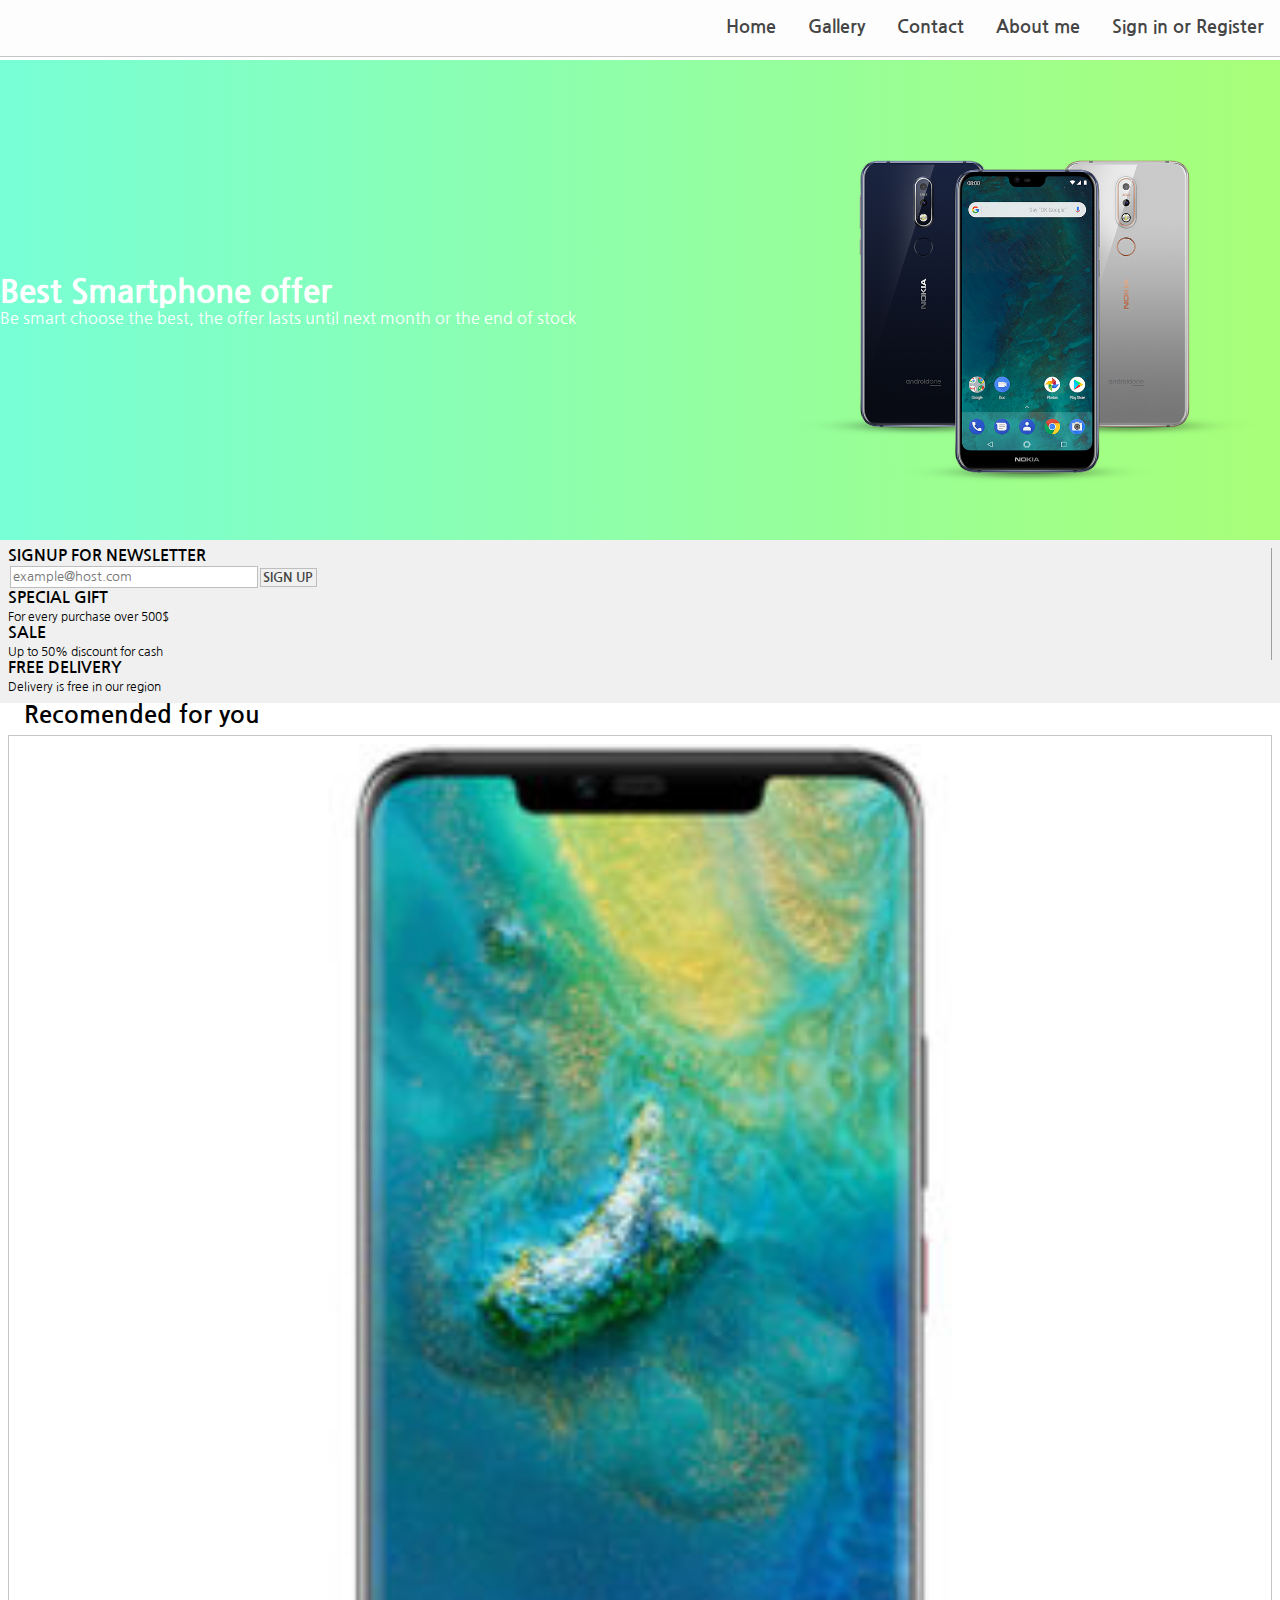
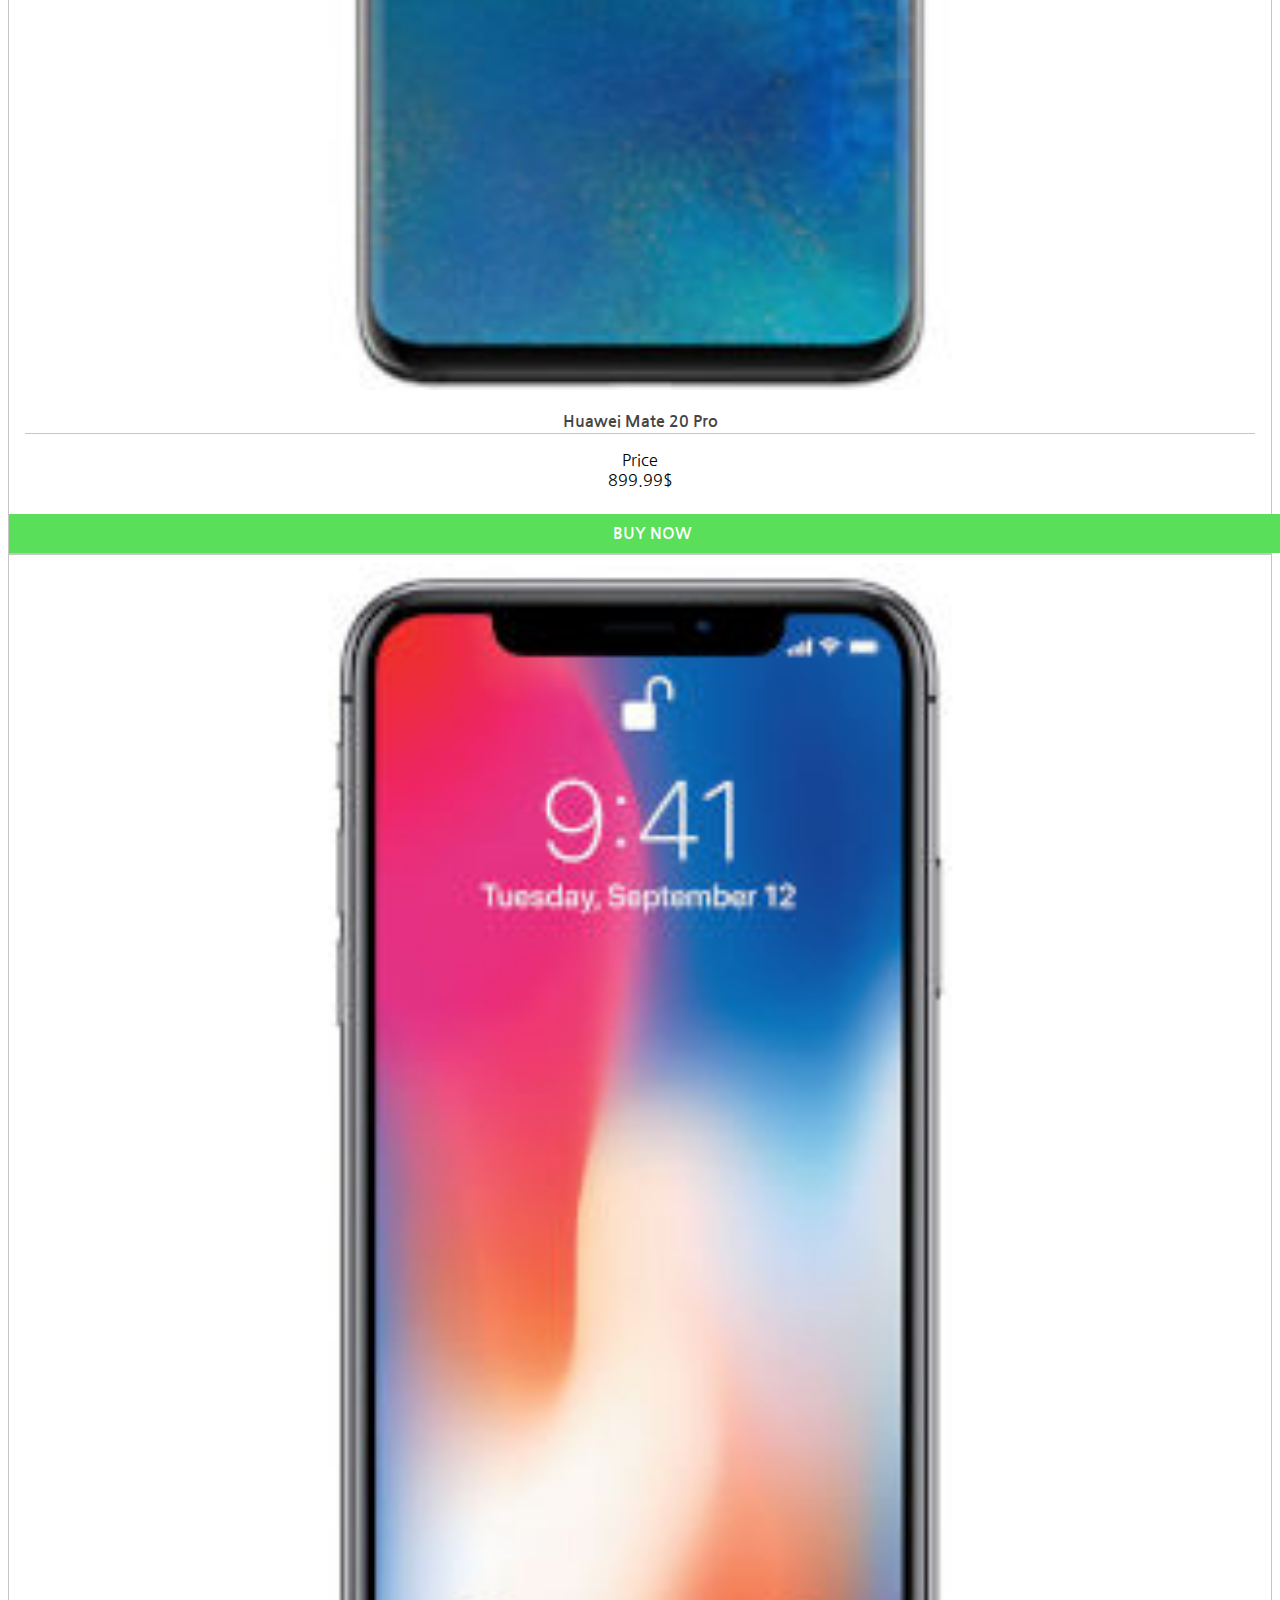
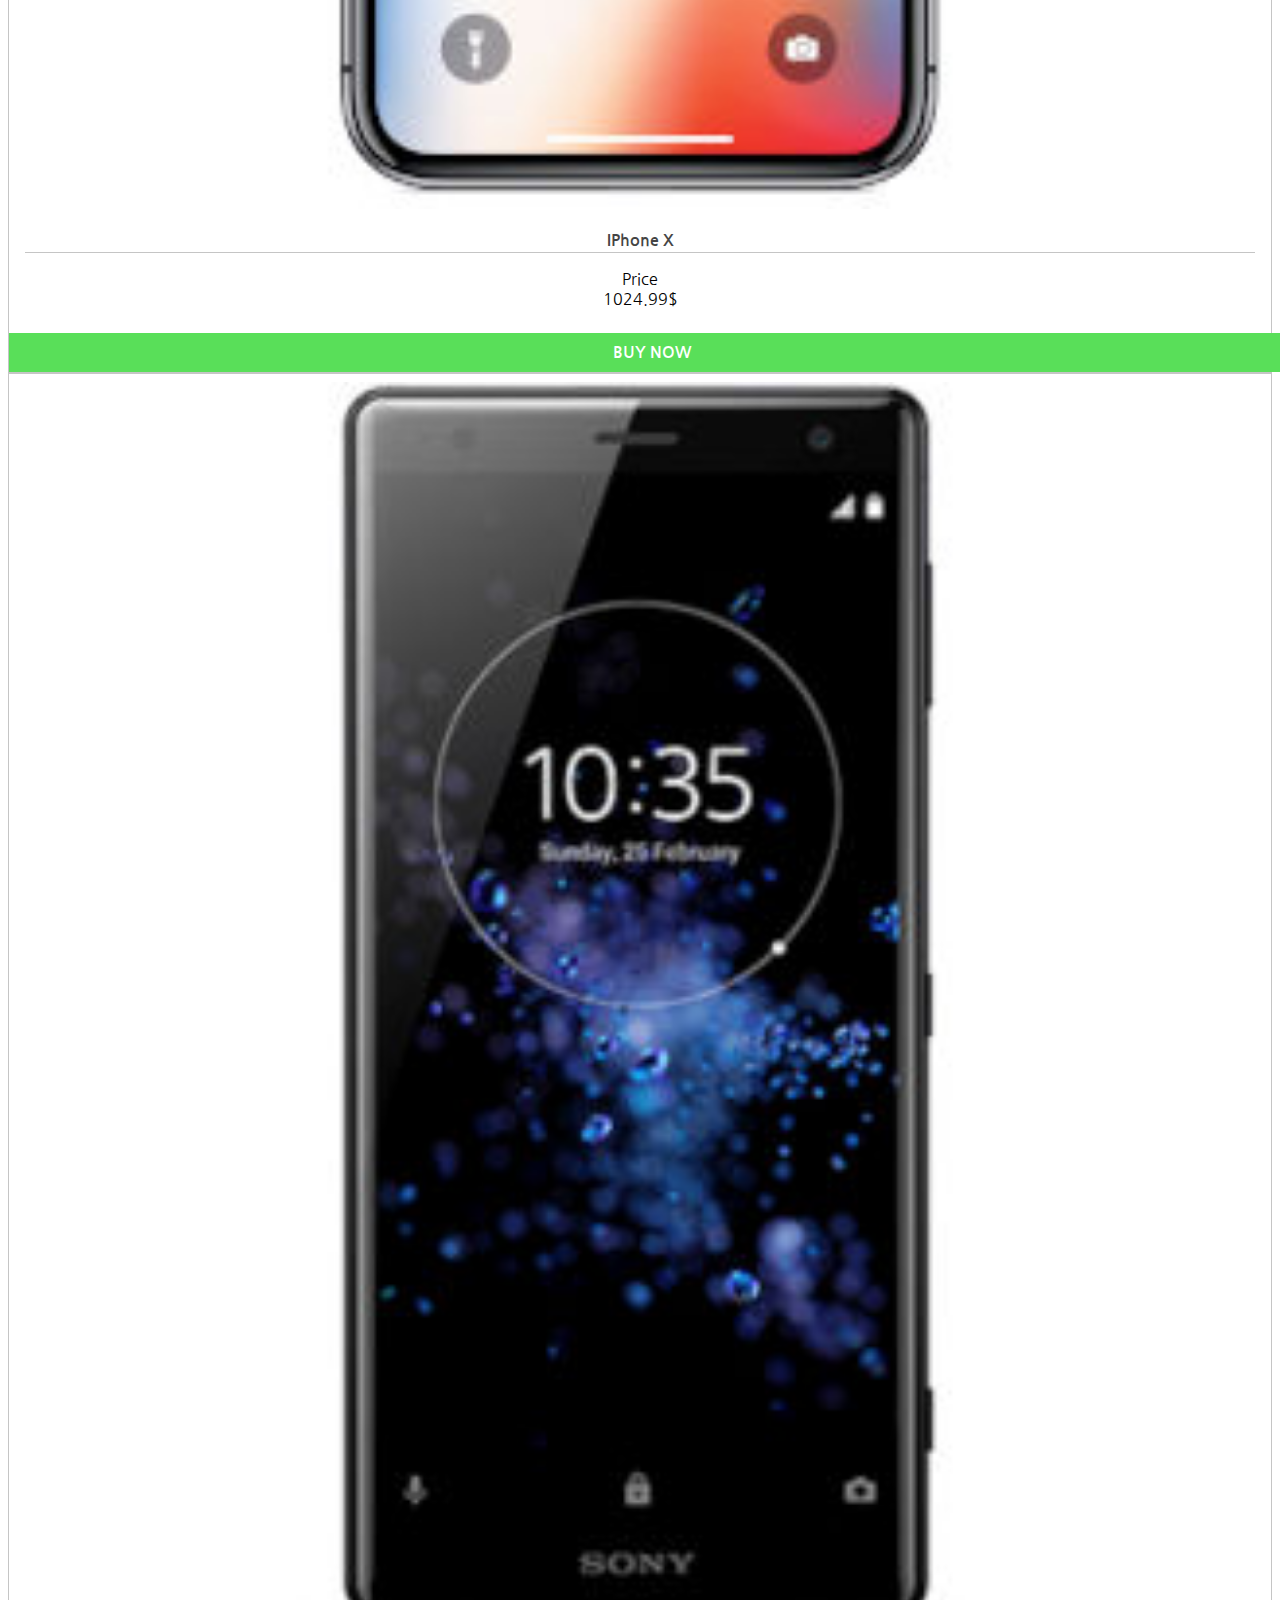
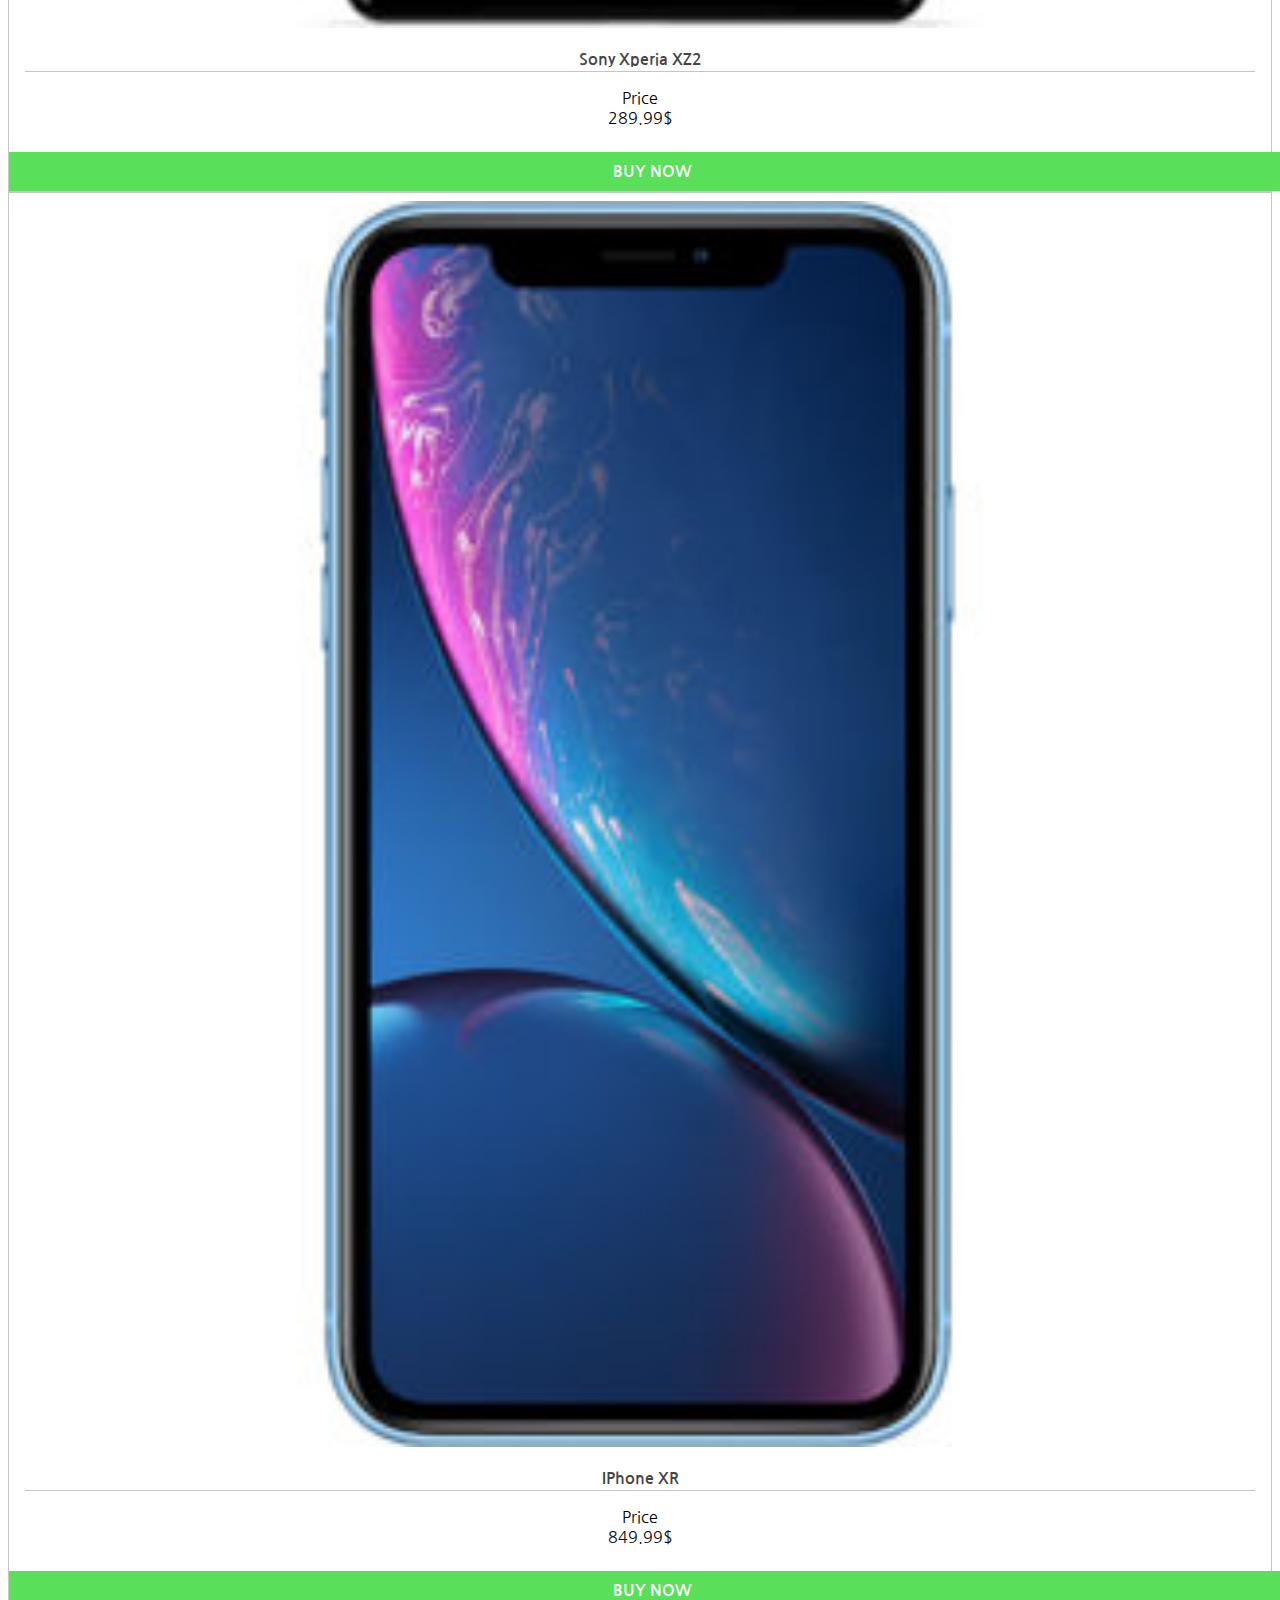
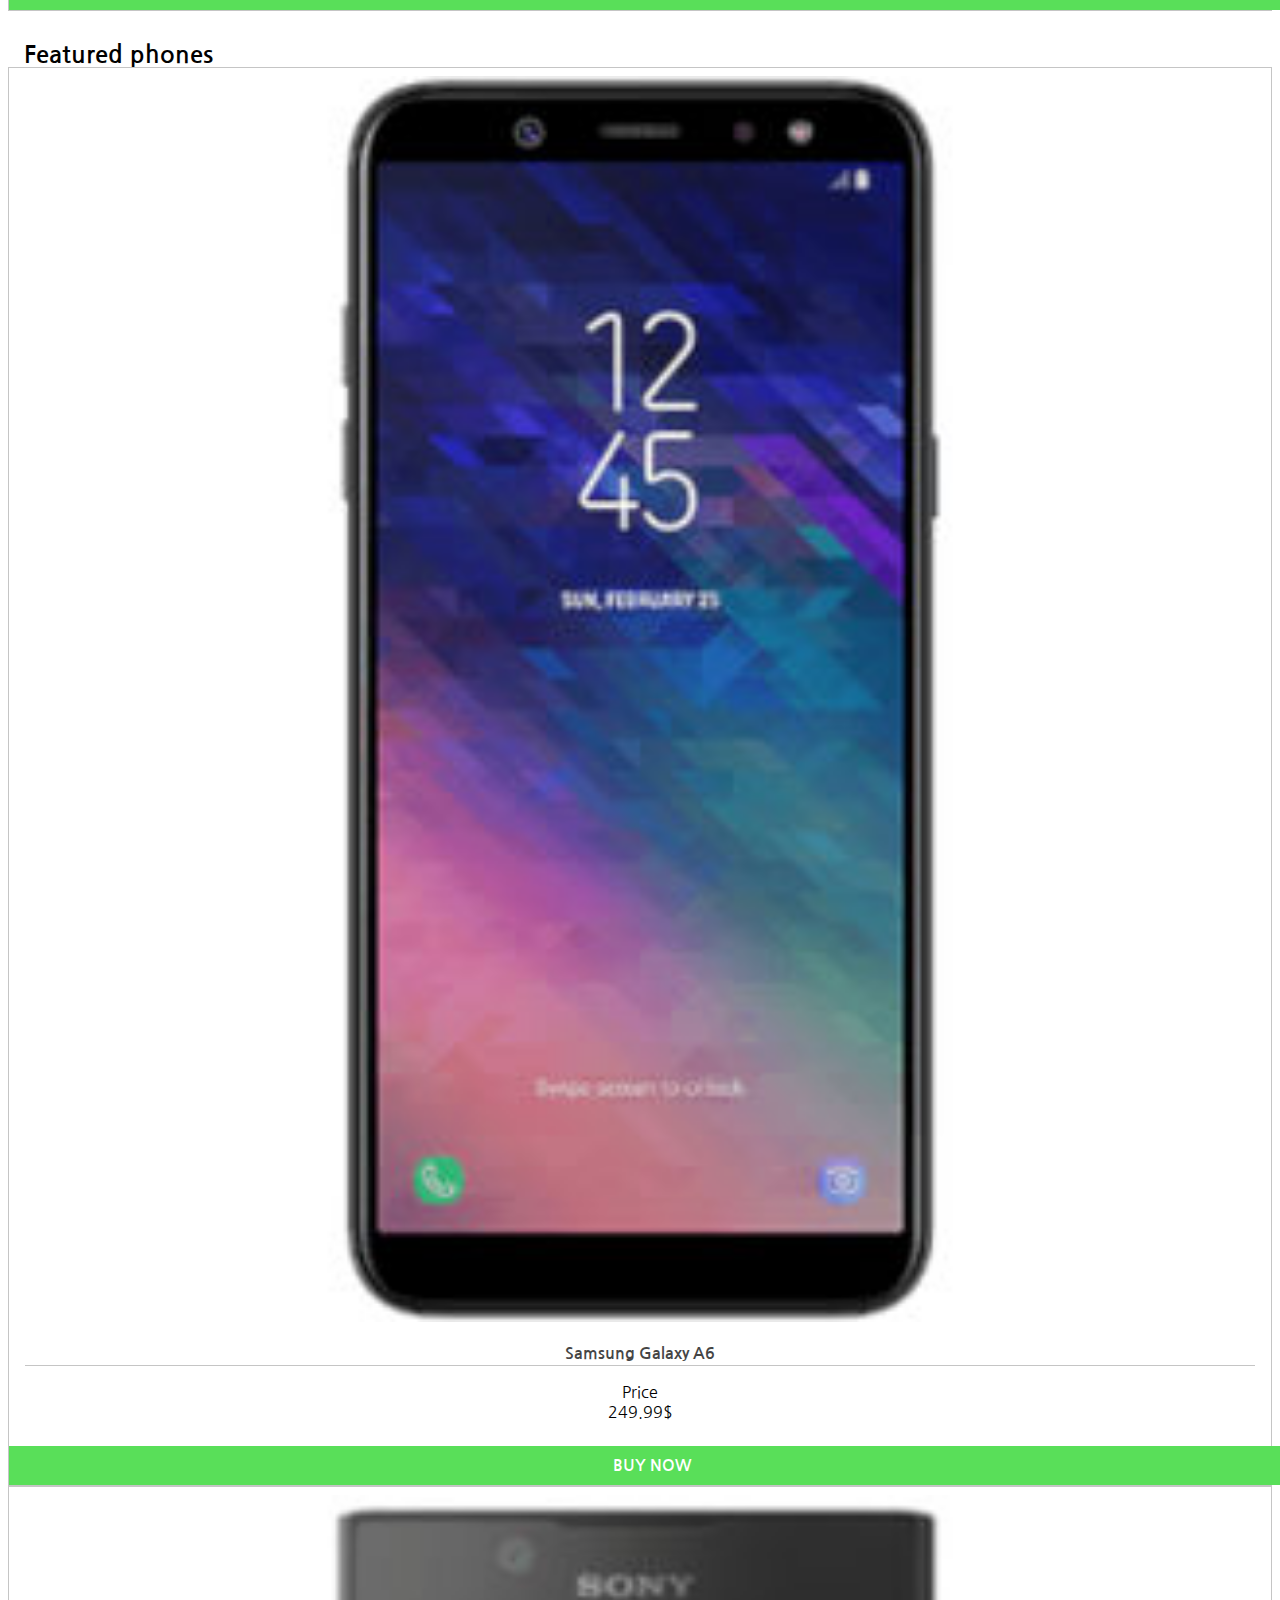
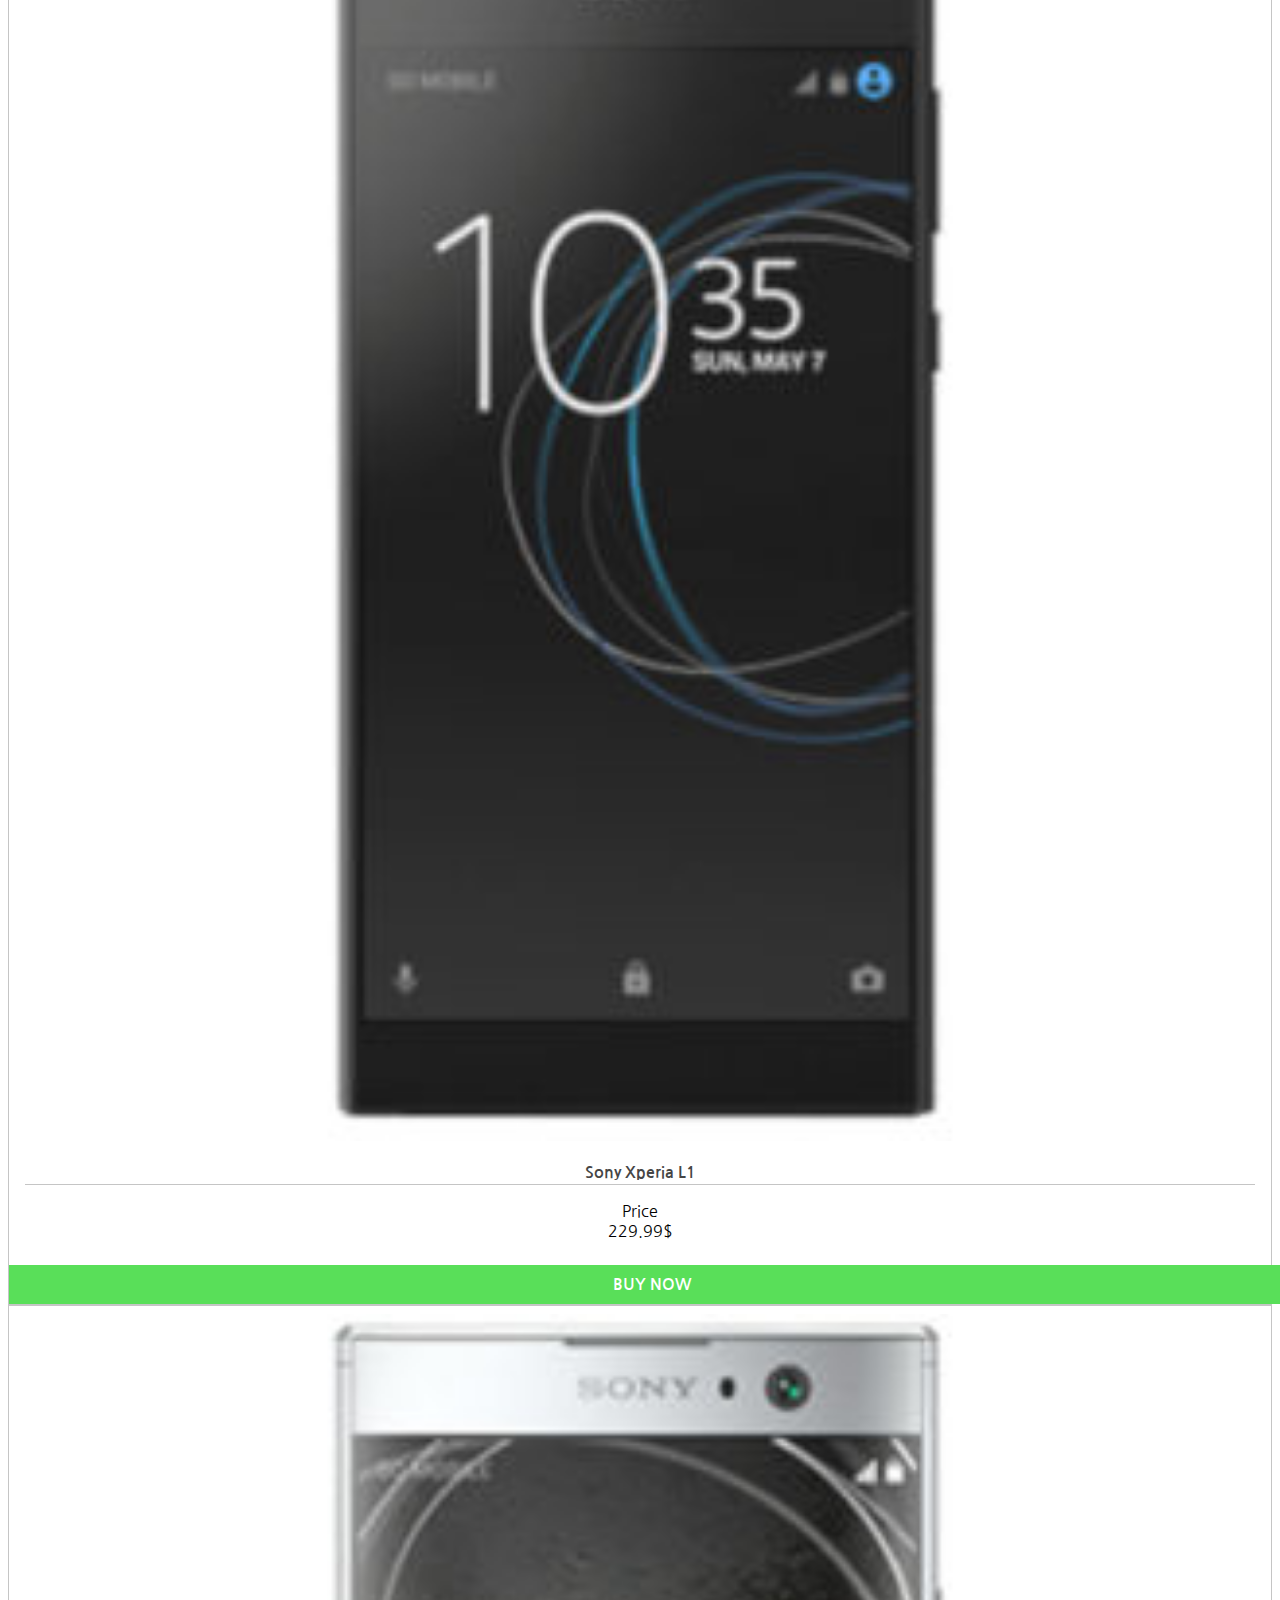
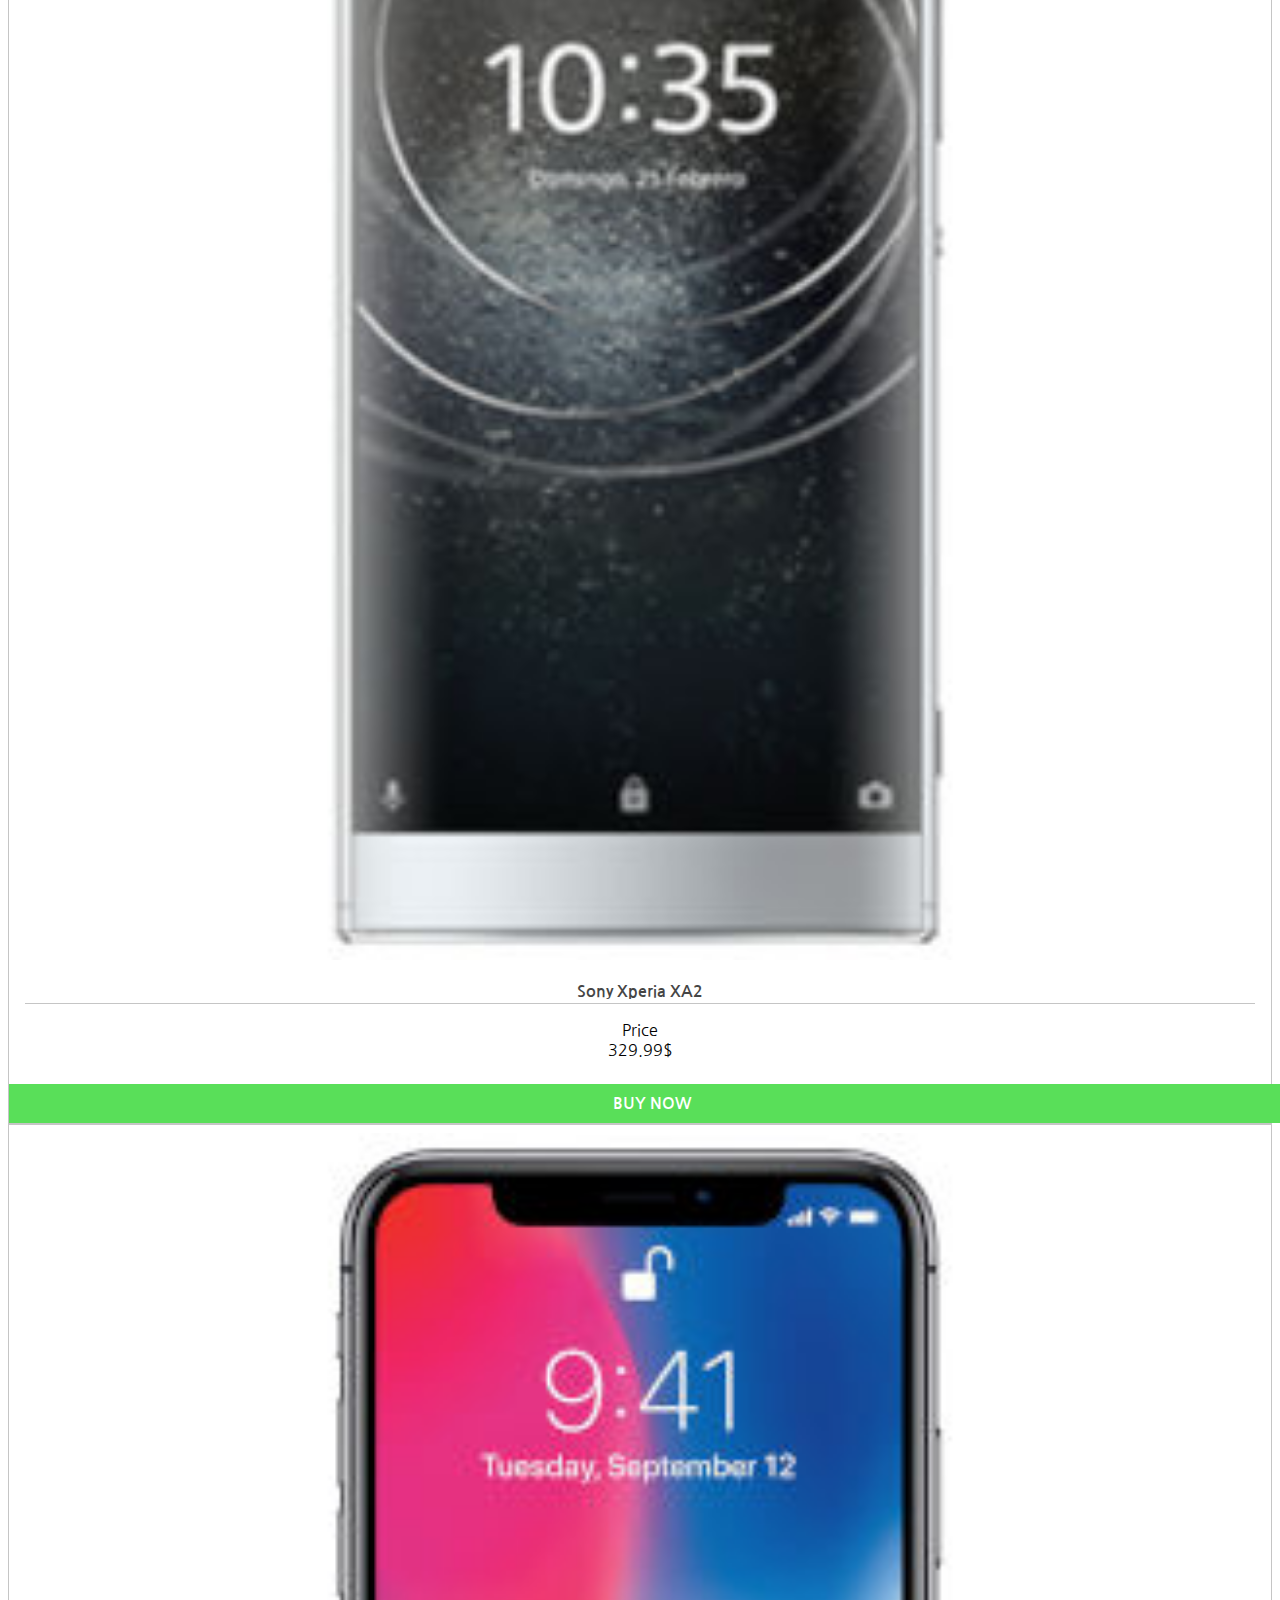
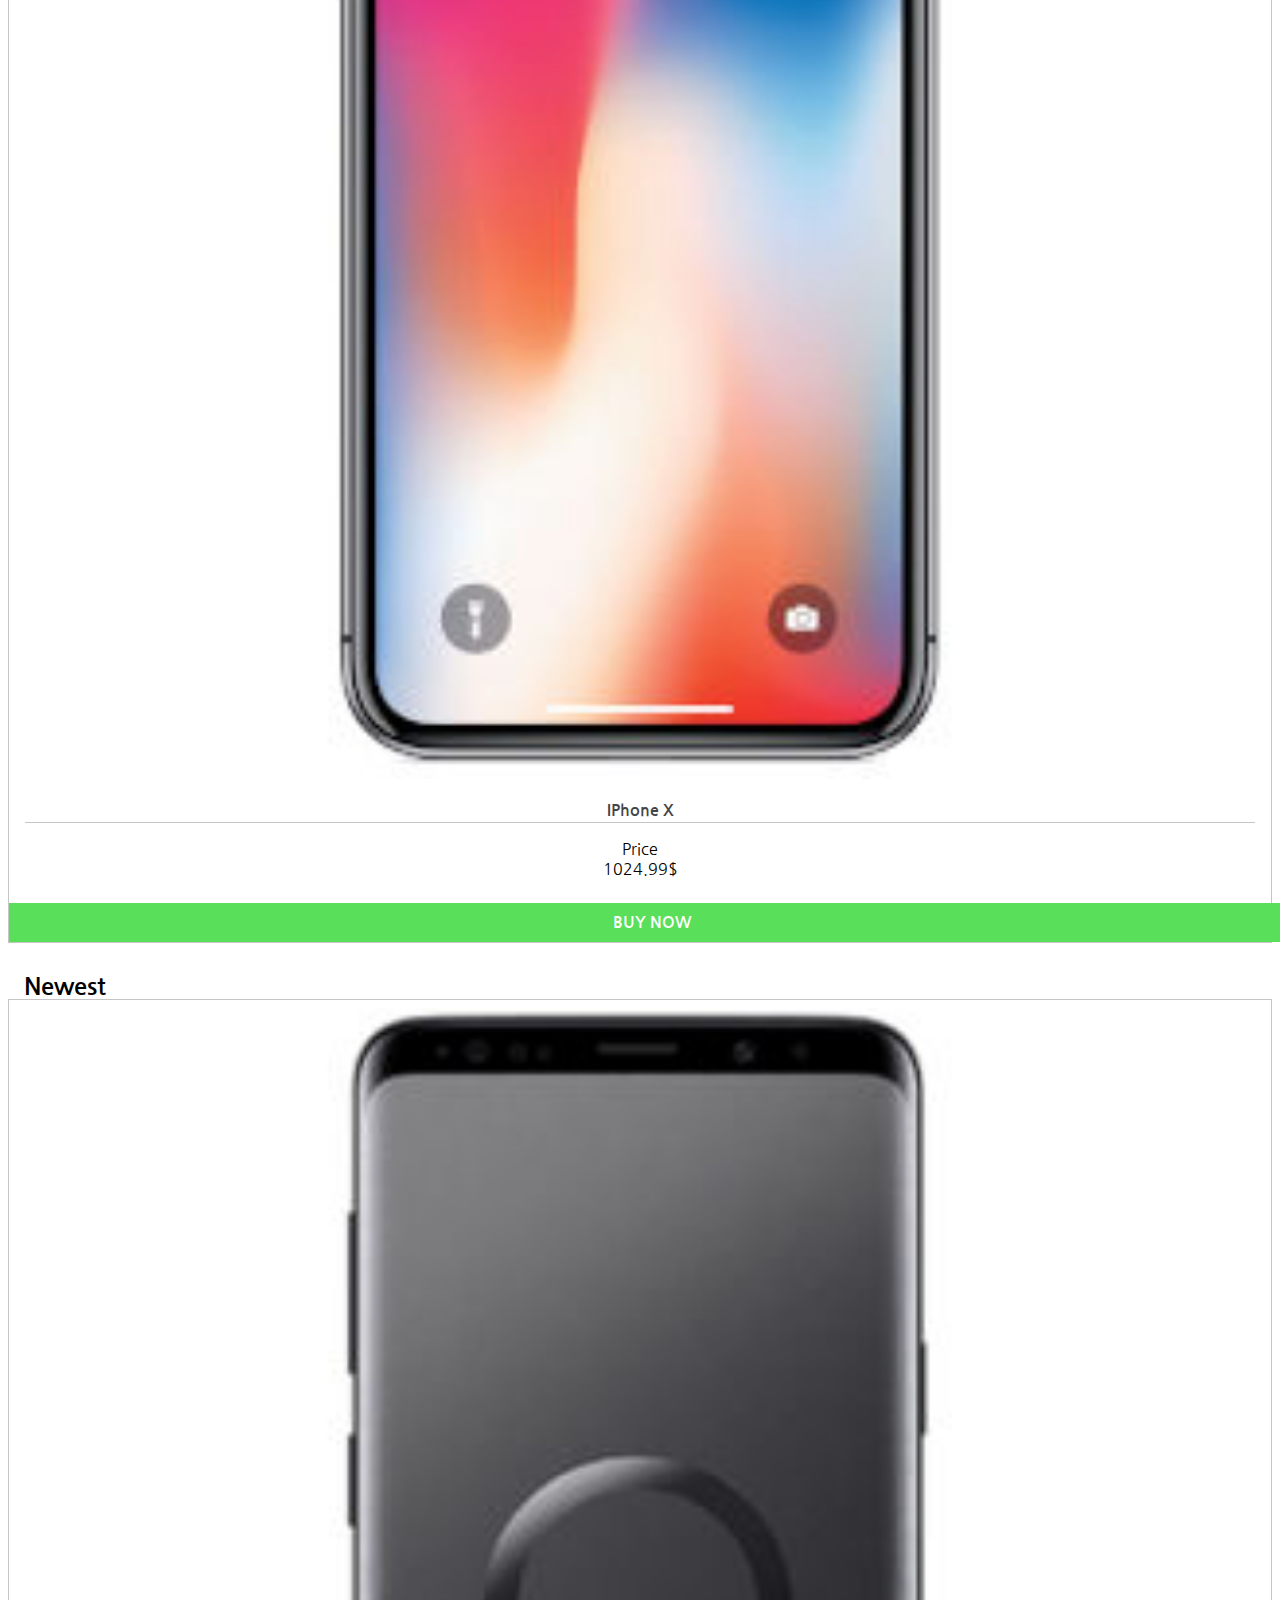
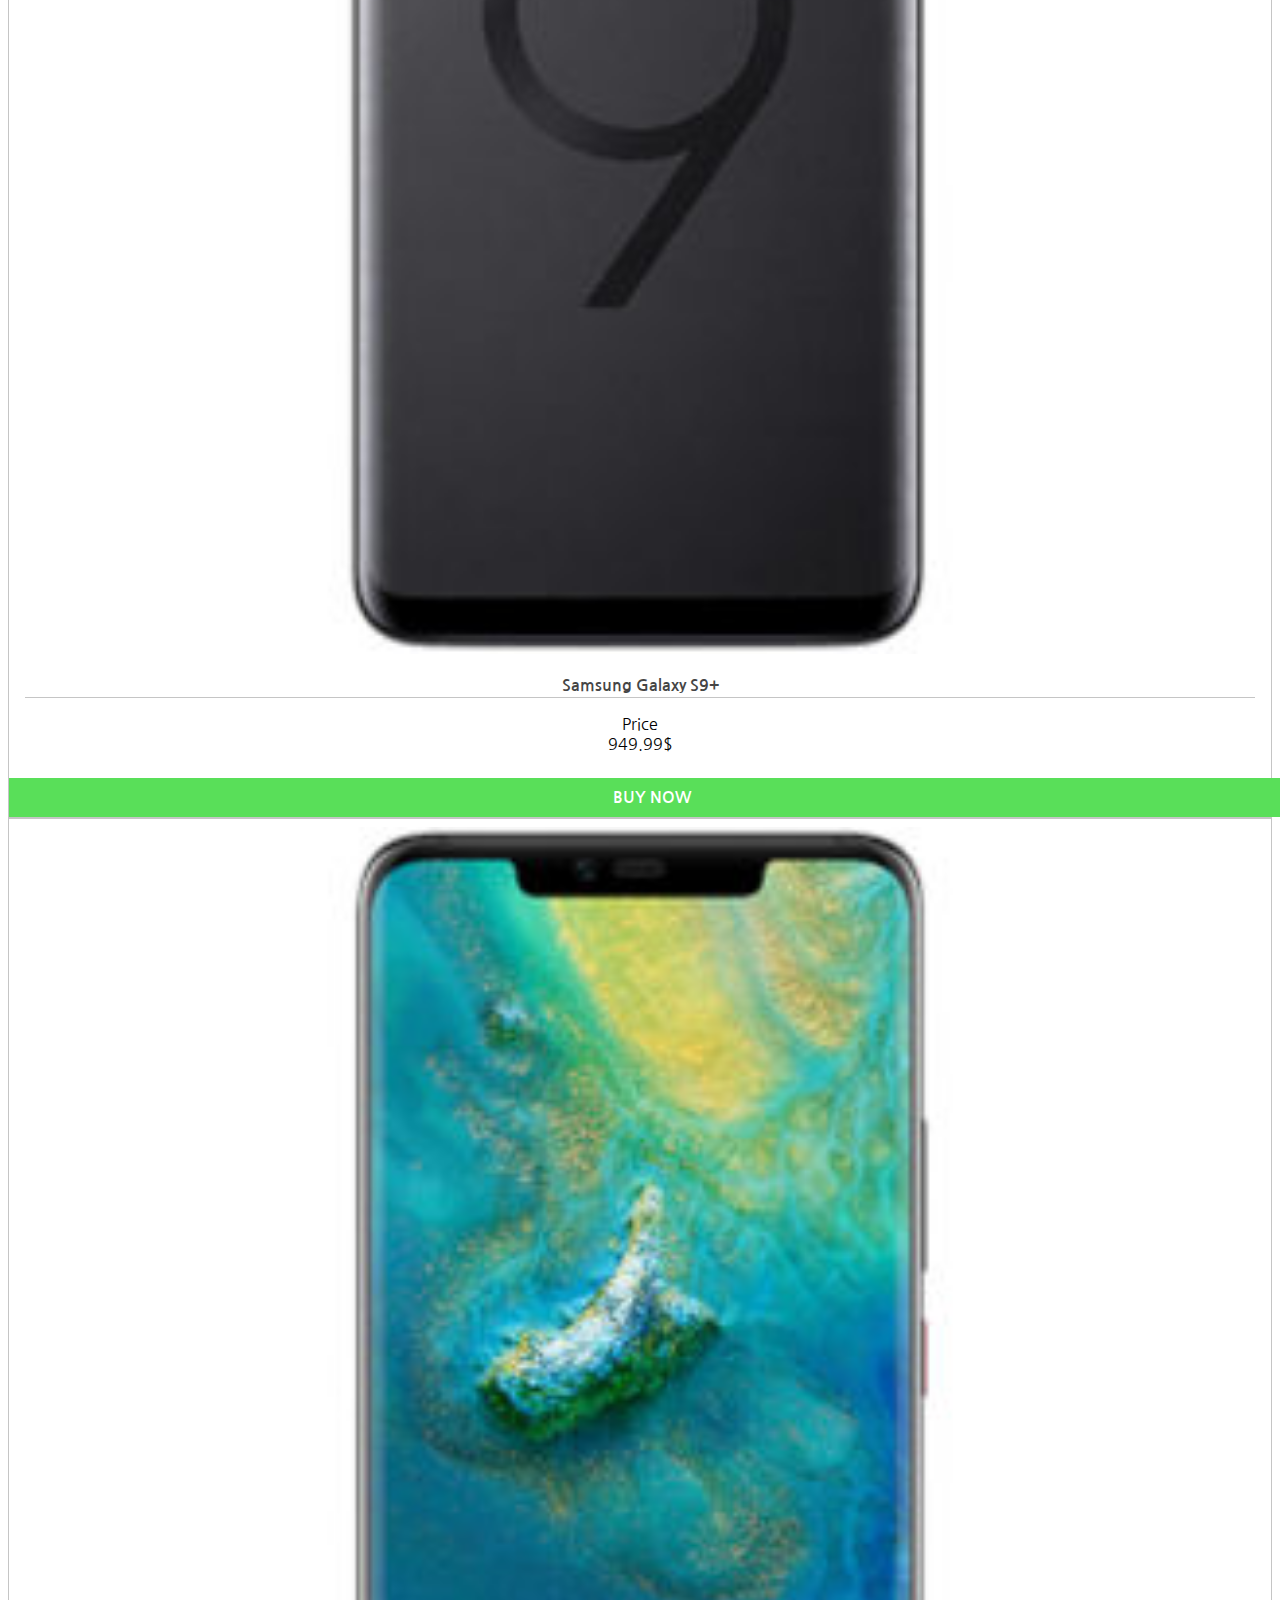
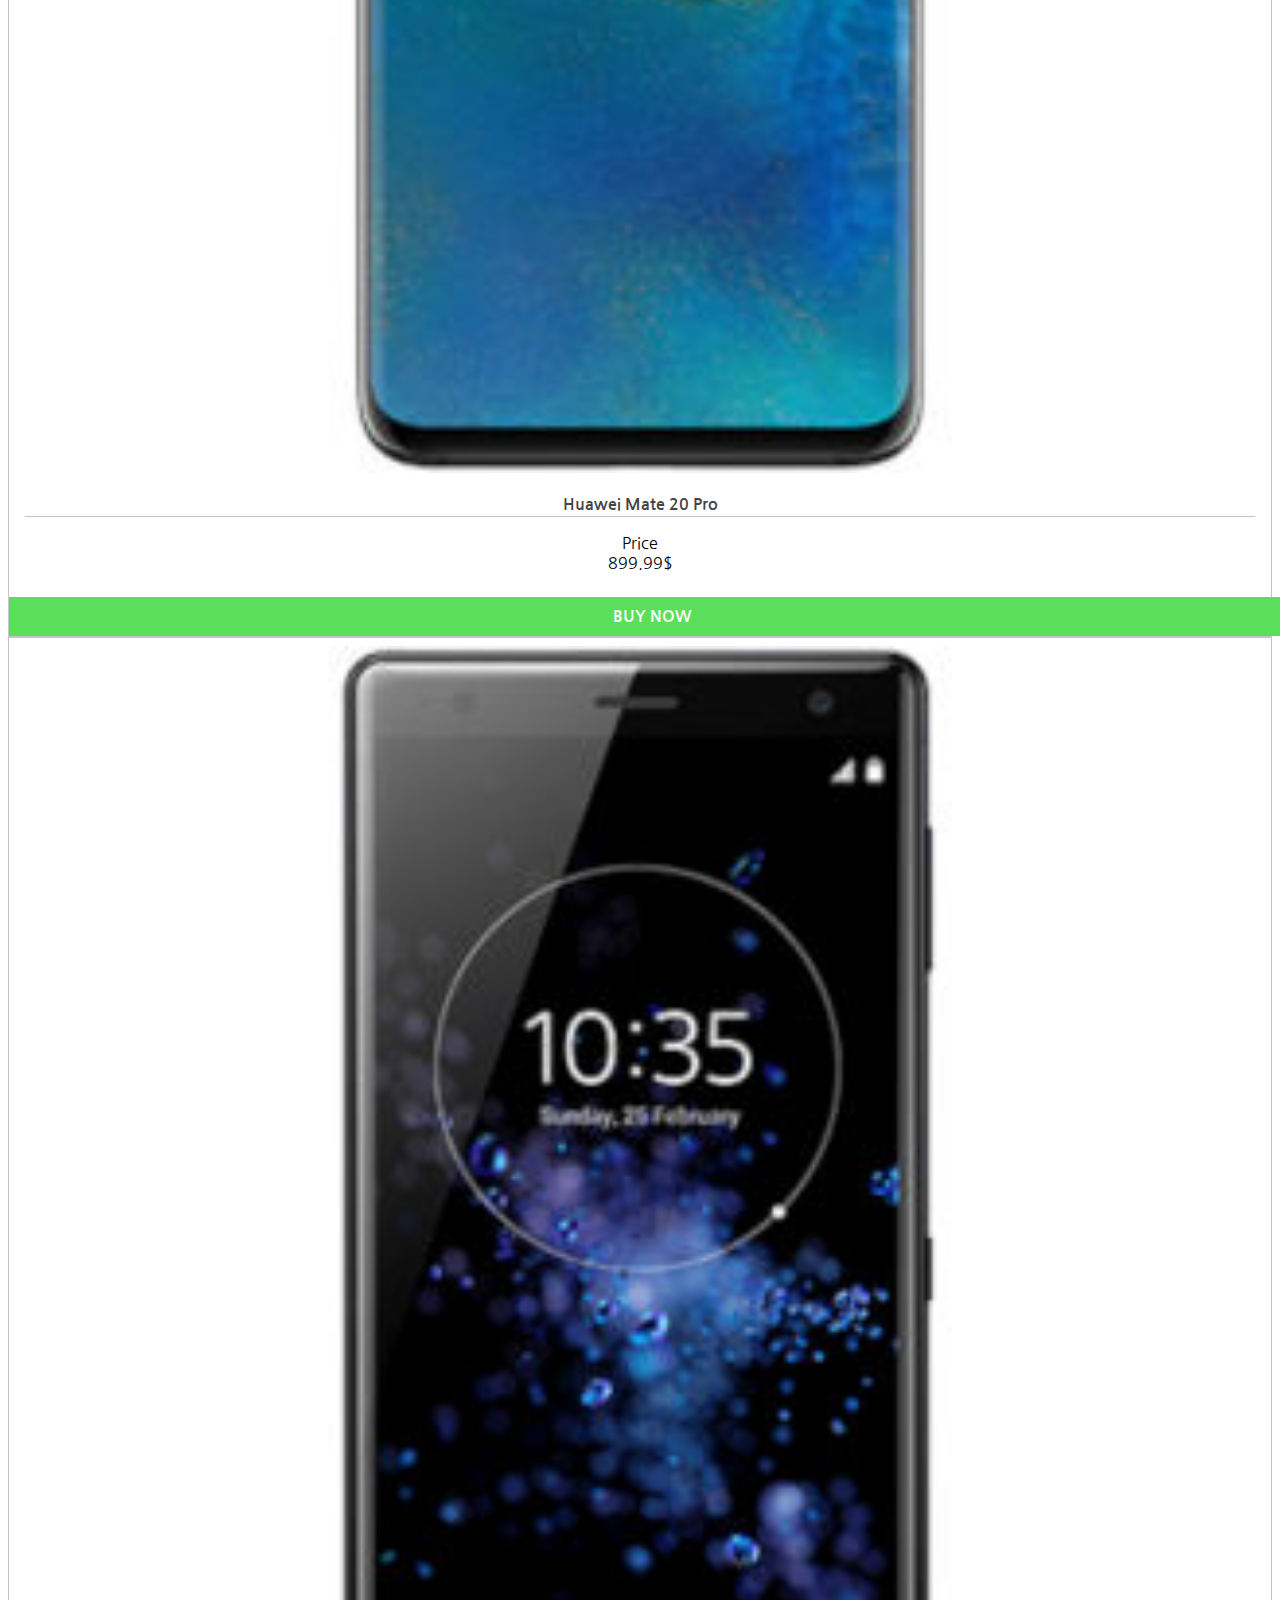
==== index.html @ 459a44a0 "Phones added." ====
<!DOCTYPE html>
<html lang="en">
    <head>
        <meta charset="UTF-8" />
        <meta name="viewport" content="width=device-width, initial-scale=1, shrink-to-fit=no" />
        <meta http-equiv="X-UA-Compatible" content="ie=edge" />

        <!-- TODO: Athor, Keywords, Description -->

        <title>Mobile Shop | You can find best deals here</title>

        <!-- TODO: shortcut icon -->

        <link rel="stylesheet" href="https://stackpath.bootstrapcdn.com/bootstrap/4.2.1/css/bootstrap.min.css" integrity="sha384-GJzZqFGwb1QTTN6wy59ffF1BuGJpLSa9DkKMp0DgiMDm4iYMj70gZWKYbI706tWS" crossorigin="anonymous">
        <link rel="stylesheet" href="https://use.fontawesome.com/releases/v5.6.3/css/all.css" integrity="sha384-UHRtZLI+pbxtHCWp1t77Bi1L4ZtiqrqD80Kn4Z8NTSRyMA2Fd33n5dQ8lWUE00s/" crossorigin="anonymous">
		<link href="https://fonts.googleapis.com/css?family=Nanum+Gothic" rel="stylesheet">
		<link rel="stylesheet" type="text/css" href="assets/css/style.css" />
    </head>
    <body>
		<header class="navigation">
			<div class="container">
				<div class="navigation-bar">
					<div class="logo">
						<a href="index.html">
							<div class="logo-container">
								<span class="fa fa-mobile-alt"></span>
							</div>
						</a>
					</div>

					<ul class="navigation-list">
						<li class="navigation-item">
							<a href="index.html" class="link">Home</a>
						</li>
						<li class="navigation-item">
							<a href="pages/gallery.html" class="link">Gallery</a>
						</li>
						<li class="navigation-item">
							<a href="pages/contact.html" class="link">Contact</a>
						</li>
						<li class="navigation-item">
							<a href="pages/aboutme.html" class="link">About me</a>
						</li>
						<li class="navigation-item">
							<a href="pages/register.html" class="link">Sign in or Register</a>
						</li>
					</ul>
				</div>
			</div>
		</header>

		<div class="banner-container">
			<div class="container">
				<div class="banner">
					<div class="banner-text">
						<h1>Best Smartphone offer</h1>
						<div>Be smart choose the best, the offer lasts until next month or the end of stock</div>
					</div>

					<div class="banner-img">
						<img src="assets/img/banner.png" alt="banner" />
					</div>
				</div>
			</div>
		</div>

		<div class="misc">
			<div class="container">
				<div class="row">
					<div class="col-3 px-2 py-1 separate-right">
						<h2>
							SIGNUP FOR NEWSLETTER
						</h2>
						<form action="newsletter.php" method="POST">
							<table>
								<tr>
									<td>
										<input class="email-input" type="email" name="newsletter-email" id="newsletter-email" placeholder="example@host.com" />
									</td>
									<td class="pl-2">
										<input class="button-base-style" type="submit" value="SIGN UP" />
									</td>
								</tr>
							</table>
						</form>
					</div>

					<div class="col-3 px-2 py-1 separate-right">
						<div class="row">
							<div class="px-2 mr-3">
								<span class="fa fa-gift misc-icon text-center"></span>
							</div>
							<div>
								<h2 class="mb-1">
									SPECIAL GIFT
								</h2>
								<span class="small-text">For every purchase over 500$</span>
							</div>
						</div>
					</div>

					<div class="col-3 px-2 py-1 separate-right">
						<div class="row">
							<div class="px-2 mr-3">
								<span class="fa fa-percent misc-icon text-center"></span>
							</div>
							<div>
								<h2 class="mb-1">
									SALE
								</h2>
								<span class="small-text">Up to 50% discount for cash</span>
							</div>
						</div>
					</div>

					<div class="col-3 px-2 py-1">
						<div class="row">
							<div class="px-2 mr-3">
								<span class="fa fa-truck misc-icon text-center"></span>
							</div>
							<div>
								<h2 class="mb-1">
									FREE DELIVERY
								</h2>
								<span class="small-text">Delivery is free in our region</span>
							</div>
						</div>
					</div>
				</div>
			</div>
		</div>

		<div id="main" class="mt-4">
			<div class="container">
				<div class="row">
					<div class="col-9">
						<h2 class="main-offer-header">
							Recomended for you
						</h2>
					</div>
				</div>
				<div class="row">
					<div class="col-9">
						<div class="main">
							<div class="offer">
								<div id="recomended-items" class="row">
									<div class="phone-item col-3">
										<div class="image-container">
											<img src="assets/img/huawei-mate-20-pro.jpg" alt="Huawie Mate 20 Pro" />
										</div>
										<div class="phone-info">
											<h3>Huawei Mate 20 Pro</h3>
											<div class="info">
												<div>Price</div>
												<div>899.99$</div>
											</div>
										</div>
										<div class="buy-button">
											BUY NOW
										</div>
									</div>

									<div class="phone-item col-3">
										<div class="image-container">
											<img src="assets/img/huawei-mate-20-pro.jpg" alt="Huawie Mate 20 Pro" />
										</div>
										<div class="phone-info">
											<h3>Huawei Mate 20 Pro</h3>
											<div class="info">
												<div>Price</div>
												<div>899.99$</div>
											</div>
										</div>
										<div class="buy-button">
											BUY NOW
										</div>
									</div>

									<div class="phone-item col-3">
										<div class="image-container">
											<img src="assets/img/huawei-mate-20-pro.jpg" alt="Huawie Mate 20 Pro" />
										</div>
										<div class="phone-info">
											<h3>Huawei Mate 20 Pro</h3>
											<div class="info">
												<div>Price</div>
												<div>899.99$</div>
											</div>
										</div>
										<div class="buy-button">
											BUY NOW
										</div>
									</div>

									<div class="phone-item col-3">
										<div class="image-container">
											<img src="assets/img/huawei-mate-20-pro.jpg" alt="Huawie Mate 20 Pro" />
										</div>
										<div class="phone-info">
											<h3>Huawei Mate 20 Pro</h3>
											<div class="info">
												<div>Price</div>
												<div>899.99$</div>
											</div>
										</div>
										<div class="buy-button">
											BUY NOW
										</div>
									</div>
								</div>
							</div>

							<div class="offer">
								<h2 class="offer-header">
									Featured phones
								</h2>
								<div id="featured-items" class="row">
									<div class="phone-item col-3">
										<div class="image-container">
											<img src="assets/img/huawei-mate-20-pro.jpg" alt="Huawie Mate 20 Pro" />
										</div>
										<div class="phone-info">
											<h3>Huawei Mate 20 Pro</h3>
											<div class="info">
												<div>Price</div>
												<div>899.99$</div>
											</div>
										</div>
										<div class="buy-button">
											BUY NOW
										</div>
									</div>

									<div class="phone-item col-3">
										<div class="image-container">
											<img src="assets/img/huawei-mate-20-pro.jpg" alt="Huawie Mate 20 Pro" />
										</div>
										<div class="phone-info">
											<h3>Huawei Mate 20 Pro</h3>
											<div class="info">
												<div>Price</div>
												<div>899.99$</div>
											</div>
										</div>
										<div class="buy-button">
											BUY NOW
										</div>
									</div>

									<div class="phone-item col-3">
										<div class="image-container">
											<img src="assets/img/huawei-mate-20-pro.jpg" alt="Huawie Mate 20 Pro" />
										</div>
										<div class="phone-info">
											<h3>Huawei Mate 20 Pro</h3>
											<div class="info">
												<div>Price</div>
												<div>899.99$</div>
											</div>
										</div>
										<div class="buy-button">
											BUY NOW
										</div>
									</div>

									<div class="phone-item col-3">
										<div class="image-container">
											<img src="assets/img/huawei-mate-20-pro.jpg" alt="Huawie Mate 20 Pro" />
										</div>
										<div class="phone-info">
											<h3>Huawei Mate 20 Pro</h3>
											<div class="info">
												<div>Price</div>
												<div>899.99$</div>
											</div>
										</div>
										<div class="buy-button">
											BUY NOW
										</div>
									</div>
								</div>
							</div>

							<div class="offer">
								<h2 class="offer-header">
									Newest
								</h2>
								<div id="newest-items" class="row">
									<div class="phone-item col-3">
										<div class="image-container">
											<img src="assets/img/huawei-mate-20-pro.jpg" alt="Huawie Mate 20 Pro" />
										</div>
										<div class="phone-info">
											<h3>Huawei Mate 20 Pro</h3>
											<div class="info">
												<div>Price</div>
												<div>899.99$</div>
											</div>
										</div>
										<div class="buy-button">
											BUY NOW
										</div>
									</div>

									<div class="phone-item col-3">
										<div class="image-container">
											<img src="assets/img/huawei-mate-20-pro.jpg" alt="Huawie Mate 20 Pro" />
										</div>
										<div class="phone-info">
											<h3>Huawei Mate 20 Pro</h3>
											<div class="info">
												<div>Price</div>
												<div>899.99$</div>
											</div>
										</div>
										<div class="buy-button">
											BUY NOW
										</div>
									</div>

									<div class="phone-item col-3">
										<div class="image-container">
											<img src="assets/img/huawei-mate-20-pro.jpg" alt="Huawie Mate 20 Pro" />
										</div>
										<div class="phone-info">
											<h3>Huawei Mate 20 Pro</h3>
											<div class="info">
												<div>Price</div>
												<div>899.99$</div>
											</div>
										</div>
										<div class="buy-button">
											BUY NOW
										</div>
									</div>

									<div class="phone-item col-3">
										<div class="image-container">
											<img src="assets/img/huawei-mate-20-pro.jpg" alt="Huawie Mate 20 Pro" />
										</div>
										<div class="phone-info">
											<h3>Huawei Mate 20 Pro</h3>
											<div class="info">
												<div>Price</div>
												<div>899.99$</div>
											</div>
										</div>
										<div class="buy-button">
											BUY NOW
										</div>
									</div>
								</div>
							</div>
						</div>
					</div>
					<div class="col-3">
						<div class="side-column">
							<div class="best-deal mb-2">
								<header class="best-deal-header">
									<h3>Best deal</h3>
								</header>
								<div id="best-deal-countdown">
									<span class="text"></span>
								</div>
								<div class="image-container">
									<img src="assets/img/sony-xperia-xz-2.jpg" alt="Sony Xperia XZ2" />
								</div>

								<div class="best-deal-name">
									<h3>Sony Xperia XZ2</h3>
								</div>

								<div class="best-deal-price">
									<div class="old">579.99$</div>
									<div class="new">289.99$</div>
								</div>
							</div>
						</div>
						
					</div>
				</div>
			</div>
		</div>

		<div class="full-test"></div>

        <!-- Scripts -->
        <!-- JQuery -->
        <script src="https://ajax.googleapis.com/ajax/libs/jquery/3.3.1/jquery.min.js"></script>

		<!-- index.js -->
		<script type="text/javascript" src="assets/js/plugins/jquery.countdown.min.js"></script>
		<script type="text/javascript" src="assets/js/index.js"></script>

        <!-- Poppper -->
        <script src="https://cdnjs.cloudflare.com/ajax/libs/popper.js/1.14.6/umd/popper.min.js" integrity="sha384-wHAiFfRlMFy6i5SRaxvfOCifBUQy1xHdJ/yoi7FRNXMRBu5WHdZYu1hA6ZOblgut" crossorigin="anonymous"></script>
        <!-- Bootstrap -->
        <script src="https://stackpath.bootstrapcdn.com/bootstrap/4.2.1/js/bootstrap.min.js" integrity="sha384-B0UglyR+jN6CkvvICOB2joaf5I4l3gm9GU6Hc1og6Ls7i6U/mkkaduKaBhlAXv9k" crossorigin="anonymous"></script>
    </body>
</html>
---- assets/css/style.css ----
*
{
	margin: 0px;
    padding: 0px;
}

body
{
	-webkit-font-smoothing: antialiased;
    -moz-osx-font-smoothing: grayscale;
    font-family: 'Nanum Gothic', sans-serif;
}

ul
{
	list-style-type: none;
}

a
{
    font-family: 'Nanum Gothic', sans-serif;
    text-decoration: none;
    -webkit-font-smoothing: antialiased;
	-moz-osx-font-smoothing: grayscale;
}

input
{
    -webkit-font-smoothing: antialiased;
    -moz-osx-font-smoothing: grayscale;
    font-family: 'Nanum Gothic', sans-serif;
} 

.row
{
    margin: 0px;
}

.col, .col-1, .col-10, .col-11, .col-12, .col-2, .col-3, .col-4, .col-5, .col-6, .col-7, .col-8, .col-9, .col-auto, .col-lg, .col-lg-1, .col-lg-10, .col-lg-11, .col-lg-12, .col-lg-2, .col-lg-3, .col-lg-4, .col-lg-5, .col-lg-6, .col-lg-7, .col-lg-8, .col-lg-9, .col-lg-auto, .col-md, .col-md-1, .col-md-10, .col-md-11, .col-md-12, .col-md-2, .col-md-3, .col-md-4, .col-md-5, .col-md-6, .col-md-7, .col-md-8, .col-md-9, .col-md-auto, .col-sm, .col-sm-1, .col-sm-10, .col-sm-11, .col-sm-12, .col-sm-2, .col-sm-3, .col-sm-4, .col-sm-5, .col-sm-6, .col-sm-7, .col-sm-8, .col-sm-9, .col-sm-auto, .col-xl, .col-xl-1, .col-xl-10, .col-xl-11, .col-xl-12, .col-xl-2, .col-xl-3, .col-xl-4, .col-xl-5, .col-xl-6, .col-xl-7, .col-xl-8, .col-xl-9, .col-xl-auto
{
    padding: 0px;
}

.flex-row
{
    display: flex;
    direction: row;
}

.small-text
{
    font-size: 0.75rem;
}

.email-input
{
    border: 1px solid #bebebe;
}

.button-base-style
{
    border: 1px solid #bebebe;
    background-color: #f0f0f0;
    transition: background-color 0.1s;
    font-weight: bold;
    color: #454545;
}

.button-base-style:hover
{
    background-color: #93d4ff;
    cursor: pointer;
}

.navigation
{
    position: fixed;
    z-index: 900;
    top: 0px;
    width: 100%;
    background: #fdfdfd;
    border-bottom: 1px solid #c5c5c5;
}

.full-test
{
    height: 1500px;
}

.navigation-bar
{
    display: flex;
    flex-direction: row;
    justify-content: left;
    align-content: center;
    align-items: center
}

.logo
{
    height: 56px;
    width: 56px;
    display: block;
    text-align: center;
}

.logo .logo-container
{
    border-radius: 8px;
    background: #b4ff8c;
    background: -webkit-linear-gradient(135deg, #78ffd6, #b4ff8c);
    background: linear-gradient(135deg, #78ffd6, #b4ff8c);
    height: 52;
    width: 52;
    margin: 2px auto;
    transition: all 0.3s cubic-bezier(.25,.8,.25,1);
}

.logo .logo-container:hover
{
    box-shadow: 0 1px 3px rgba(0,0,0,0.12), 0 1px 2px rgba(0,0,0,0.24);
    cursor: pointer;
}

.logo span
{
    font-size: 36px;
    line-height: 52px;
    color: #fff;
    display: inline;
}

.navigation-list
{
    display: flex;
    flex-direction: row;
    margin-left: auto;
    margin-top: 0px;
    margin-bottom: 0px;
    margin-right: 0px;
    justify-content: right;
    align-content: center;
    align-items: center
}

.navigation-item
{
    display: block;
    padding: 1em;
}

.navigation-item a
{
    font-weight: bold;
    color: #454545;
    -webkit-transition: color 0.3s;
    transition: color 0.3s;
    font-size: 1.125rem;
}

.navigation-item a::after
{
    content: '';
    display: block;
    width: 0;
    height: 2px;
    background: #a8ff78;
    background: -webkit-linear-gradient(to right, #78ffd6, #a8ff78);
    background: linear-gradient(to right, #78ffd6, #a8ff78);
    transition: width 0.3s;
}

.navigation-item a:hover
{
    text-decoration: none;
    color: #59df59;
}

.navigation-item a:hover::after
{
    width: 100%;
}

.banner-container
{
    margin-top: 60px;
    width: 100%;
    height: 480px;
    background: #a8ff78;
    background: -webkit-linear-gradient(to right, #78ffd6, #a8ff78);
    background: linear-gradient(to right, #78ffd6, #a8ff78);
}

.banner
{
    display: flex;
    flex-direction: row;
}

.banner-text
{
    color: #fff;
    display: flex;
    flex-direction: column;
    justify-content: center;
}

.banner-text h1
{
    word-wrap: break-word;
    font-weight: bold;
    text-shadow: 0 0 1px #fff;
}

.banner-text span
{
    word-wrap: break-word;
}

.banner-img
{
    margin-left: auto;
}

.banner-img img
{
    margin-left: auto;
    height: 480px;
}

.misc
{
    padding: 8px;
    background-color: #f0f0f0;
}

.separate-right
{
    border-right: 1px solid #9e9e9e;
}

.misc input
{
    box-sizing: border-box;
    font-size: 0.8rem;
    padding: 0.15rem;
} 

.misc h2
{
    font-size: 1rem;
    font-weight: bold;
}

.misc-icon
{
    color: #9e9e9e;
    font-size: 2rem;
    line-height: 55px;
}

.offer
{
    padding-bottom: 32px;
}

.offer-header
{
    padding-left: 16px;
}

.main-offer-header
{
    padding-left: 24px;
}

.best-deal
{
    border: 1px solid #c5c5c5;
}

.best-deal-header
{
    text-align: center;
    width: 100%;
    background-color: #3e427a;
    padding: 6px;
    color: white;
    font-weight: bold;
}

.best-deal-header h3
{
    margin-bottom: 0px;
}

#best-deal-countdown
{
    text-align: center;
    padding: 6px;
    background-color: #f0f0f0;
}

.best-deal-name
{
    text-align: center;
    padding: 8px;
}

.best-deal-name h3
{
    font-size: 1rem;
    font-weight: bold;
    color: #454545;
}

.best-deal-price
{
    padding: 8px;
    text-align: center;
}

.best-deal-price .old
{
    margin-bottom: 4px;
    text-decoration: line-through;
}

.best-deal-price .new
{
    font-size: 1.1rem;
    font-weight: bold;
    margin-bottom: 4px;
}

.best-deal .image-container
{
    margin-top: 8px;
    margin-bottom: 8px;
}

.main
{
    padding: 8px;
}

.side-column
{
    padding: 8px;
}

.phone-item
{
    border: 1px solid #c5c5c5;
    padding: 0px;
}

.image-container
{
    padding: 0.5rem;
}

.image-container img
{
    width: 100%;
}

.phone-item .phone-info
{
    margin-top: 4px;
    padding: 8px 16px;
    text-align: center;
}

.phone-item .phone-info h3
{
    font-size: 1rem;
    font-weight: bold;
    color: #454545;
}

.phone-item .phone-info .info
{
    border-top: 1px solid #c5c5c5;
    margin-top: 4px;
    padding: 16px 8px 16px 8px;
}

.phone-item .buy-button
{
    background: #59df59;
    padding: 12px;
    text-align: center;
    width: 100%;
    color: white;
    font-weight: bold;
}

.phone-item .buy-button:hover
{
    background: #56f356;
    cursor: pointer;
}
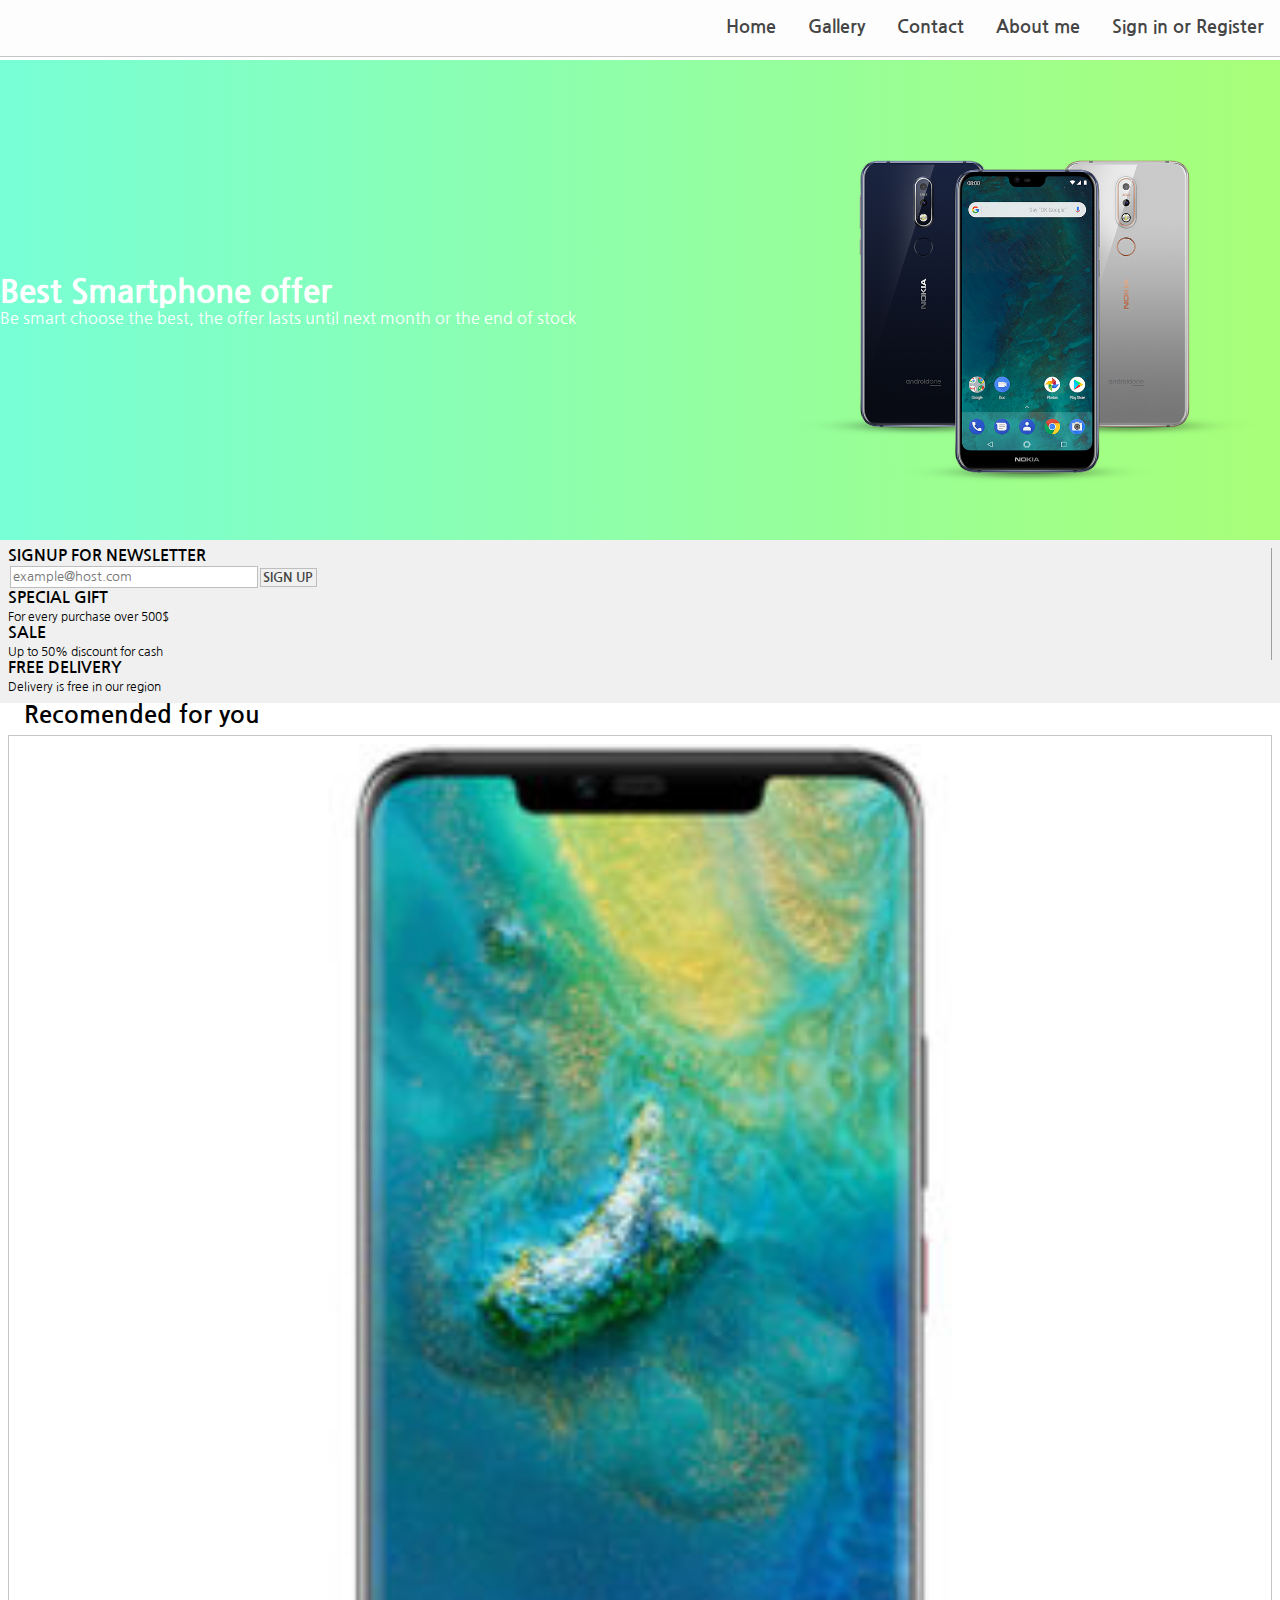
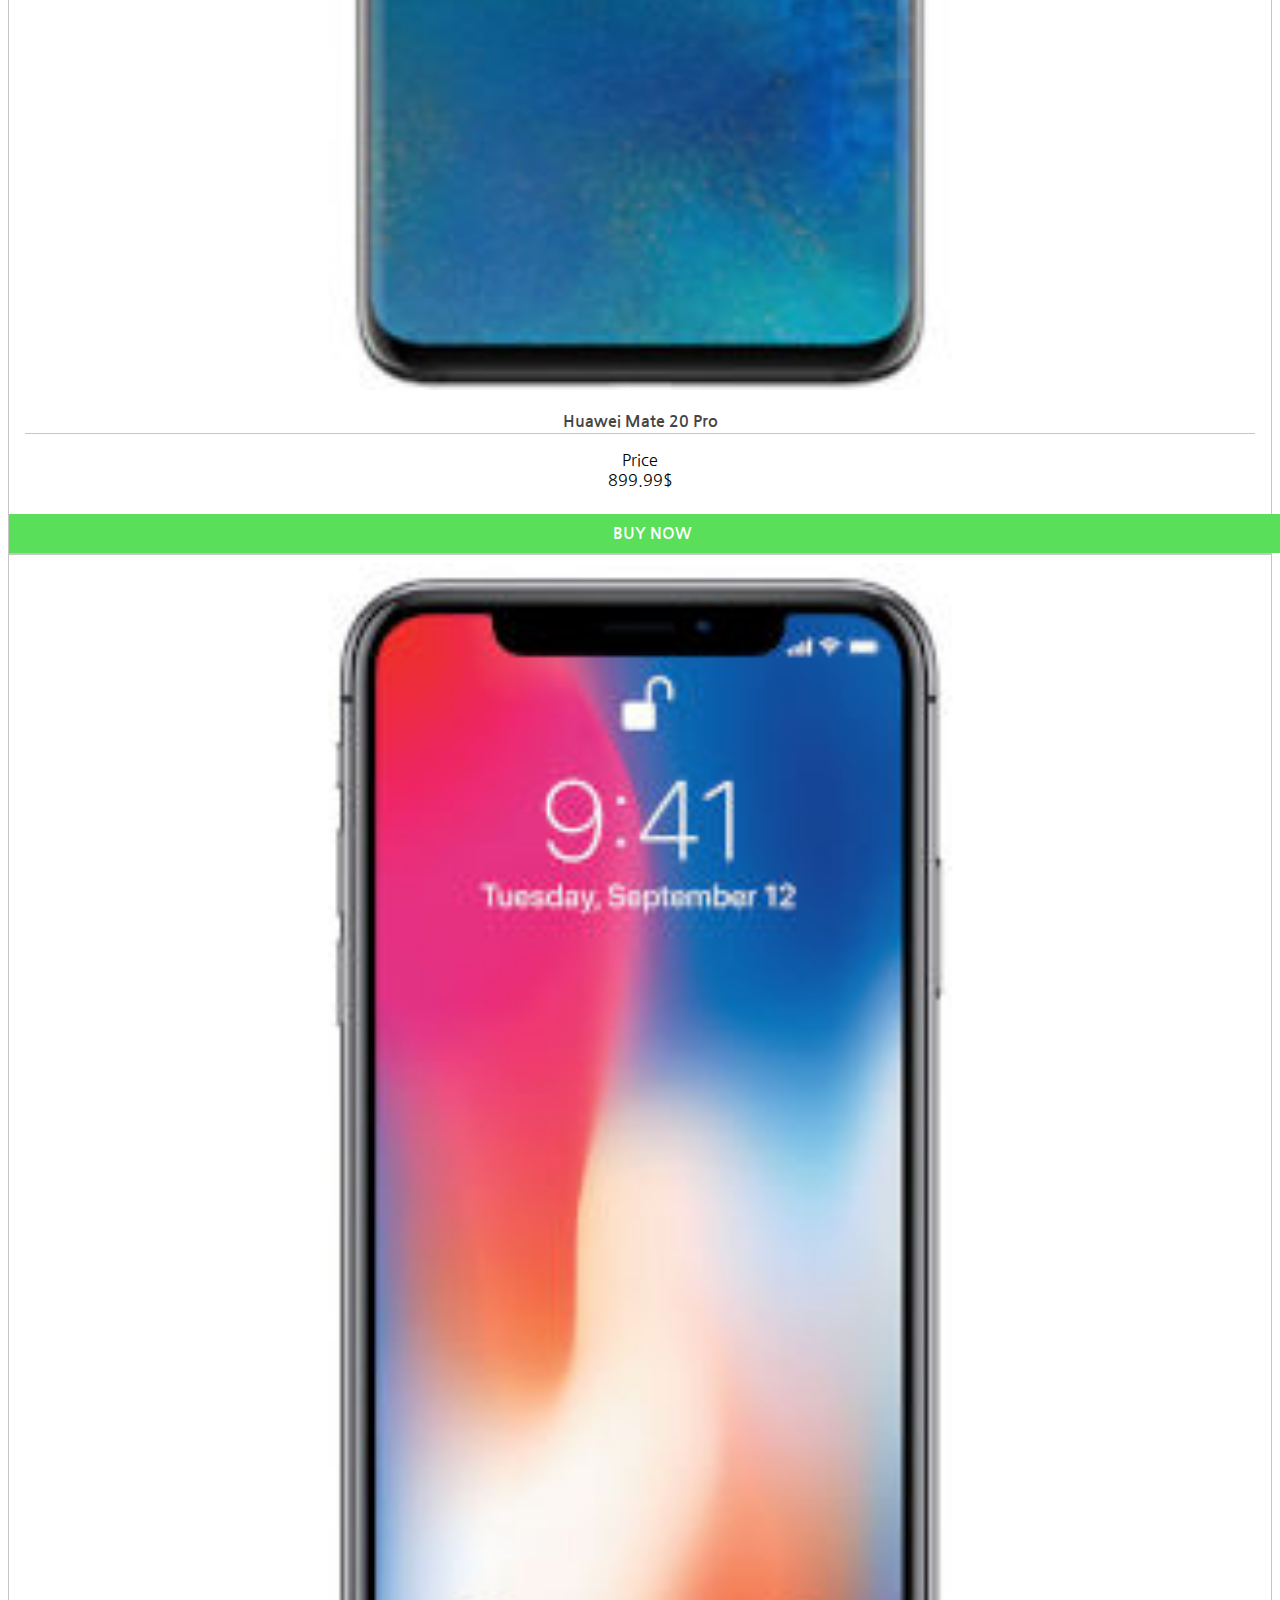
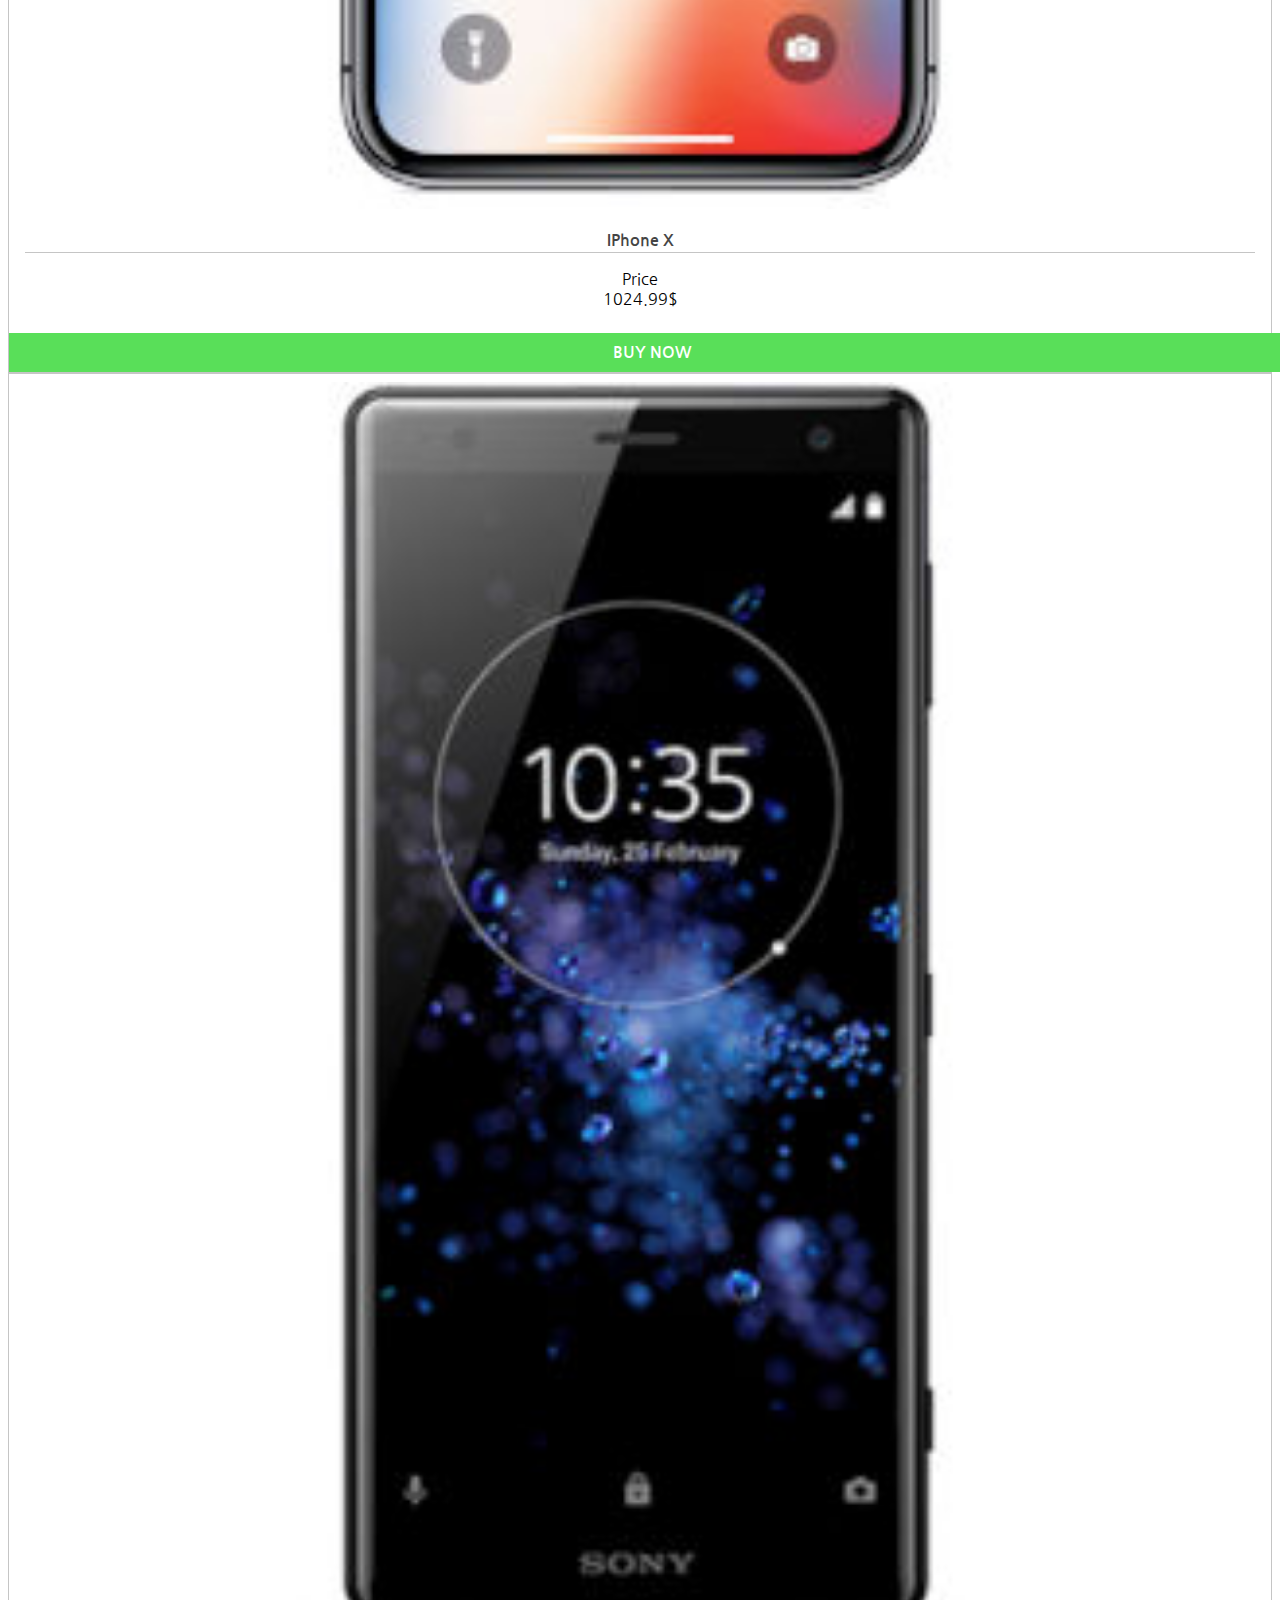
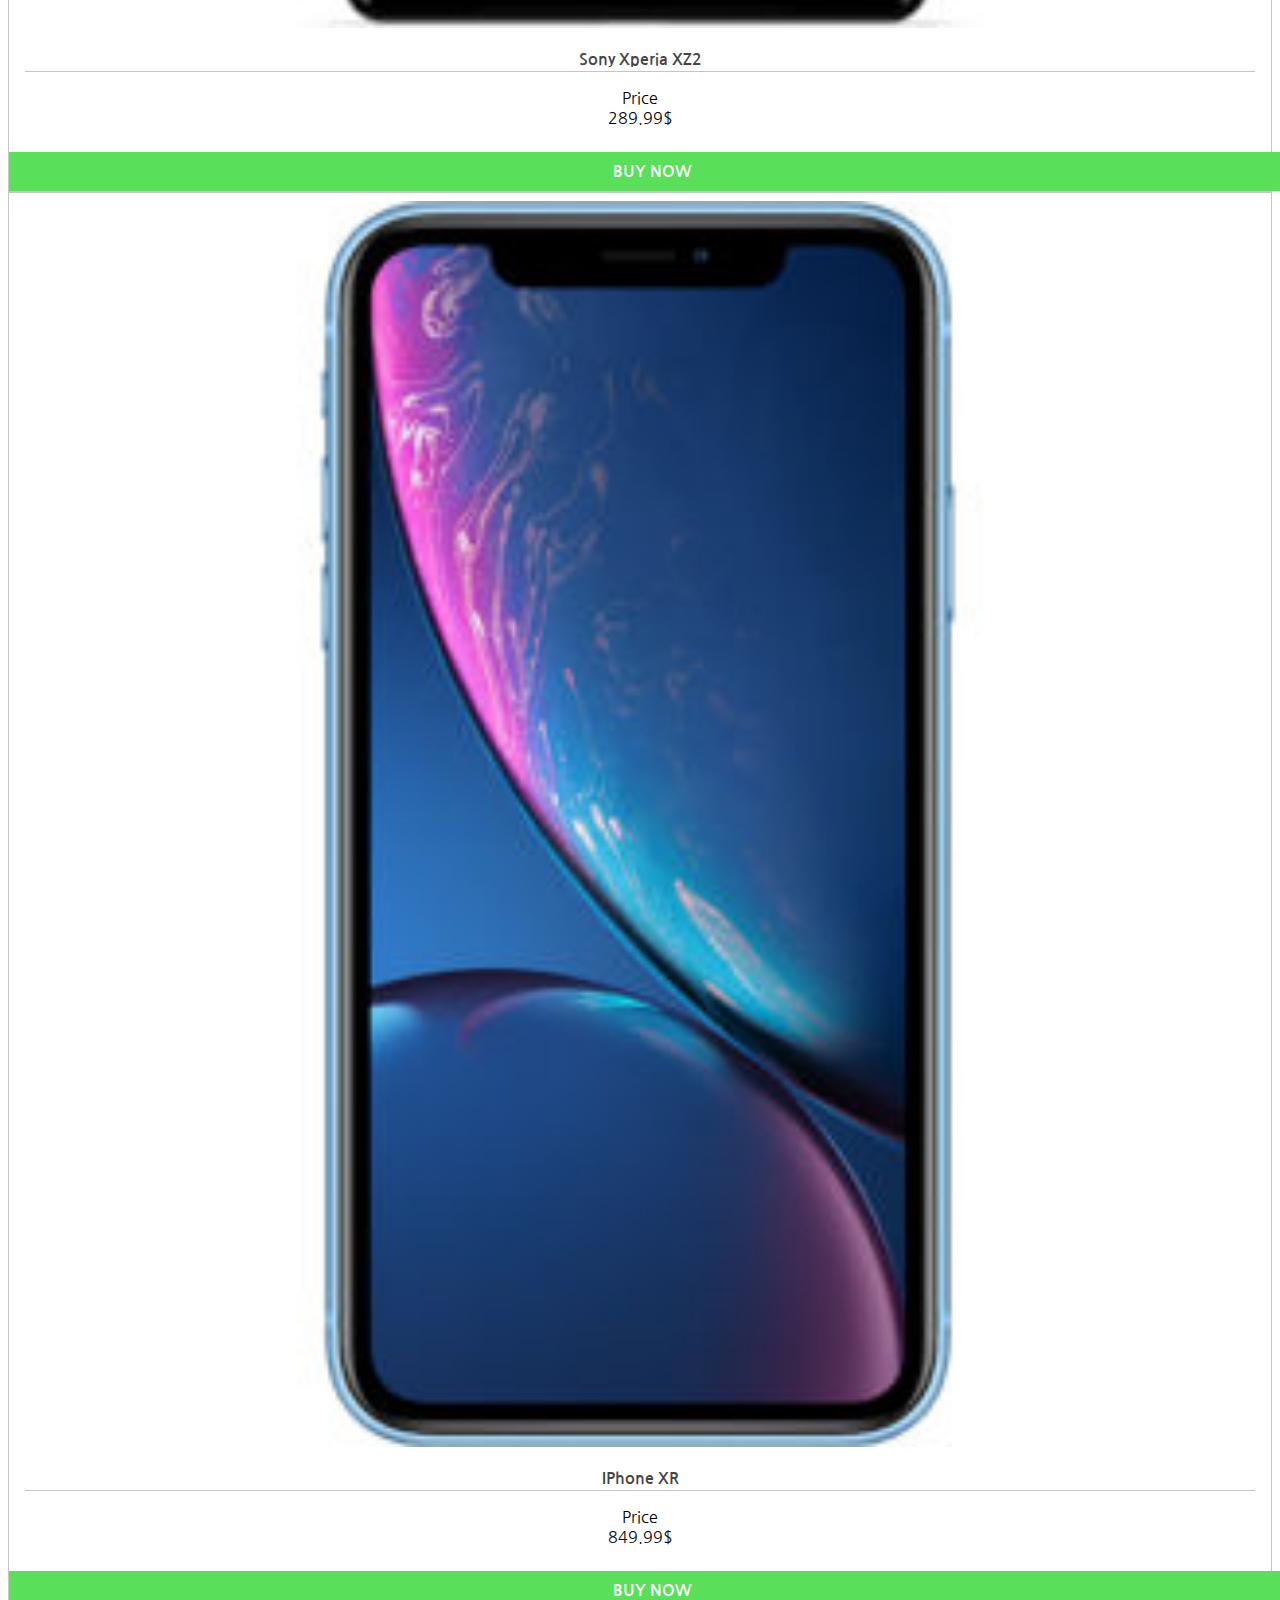
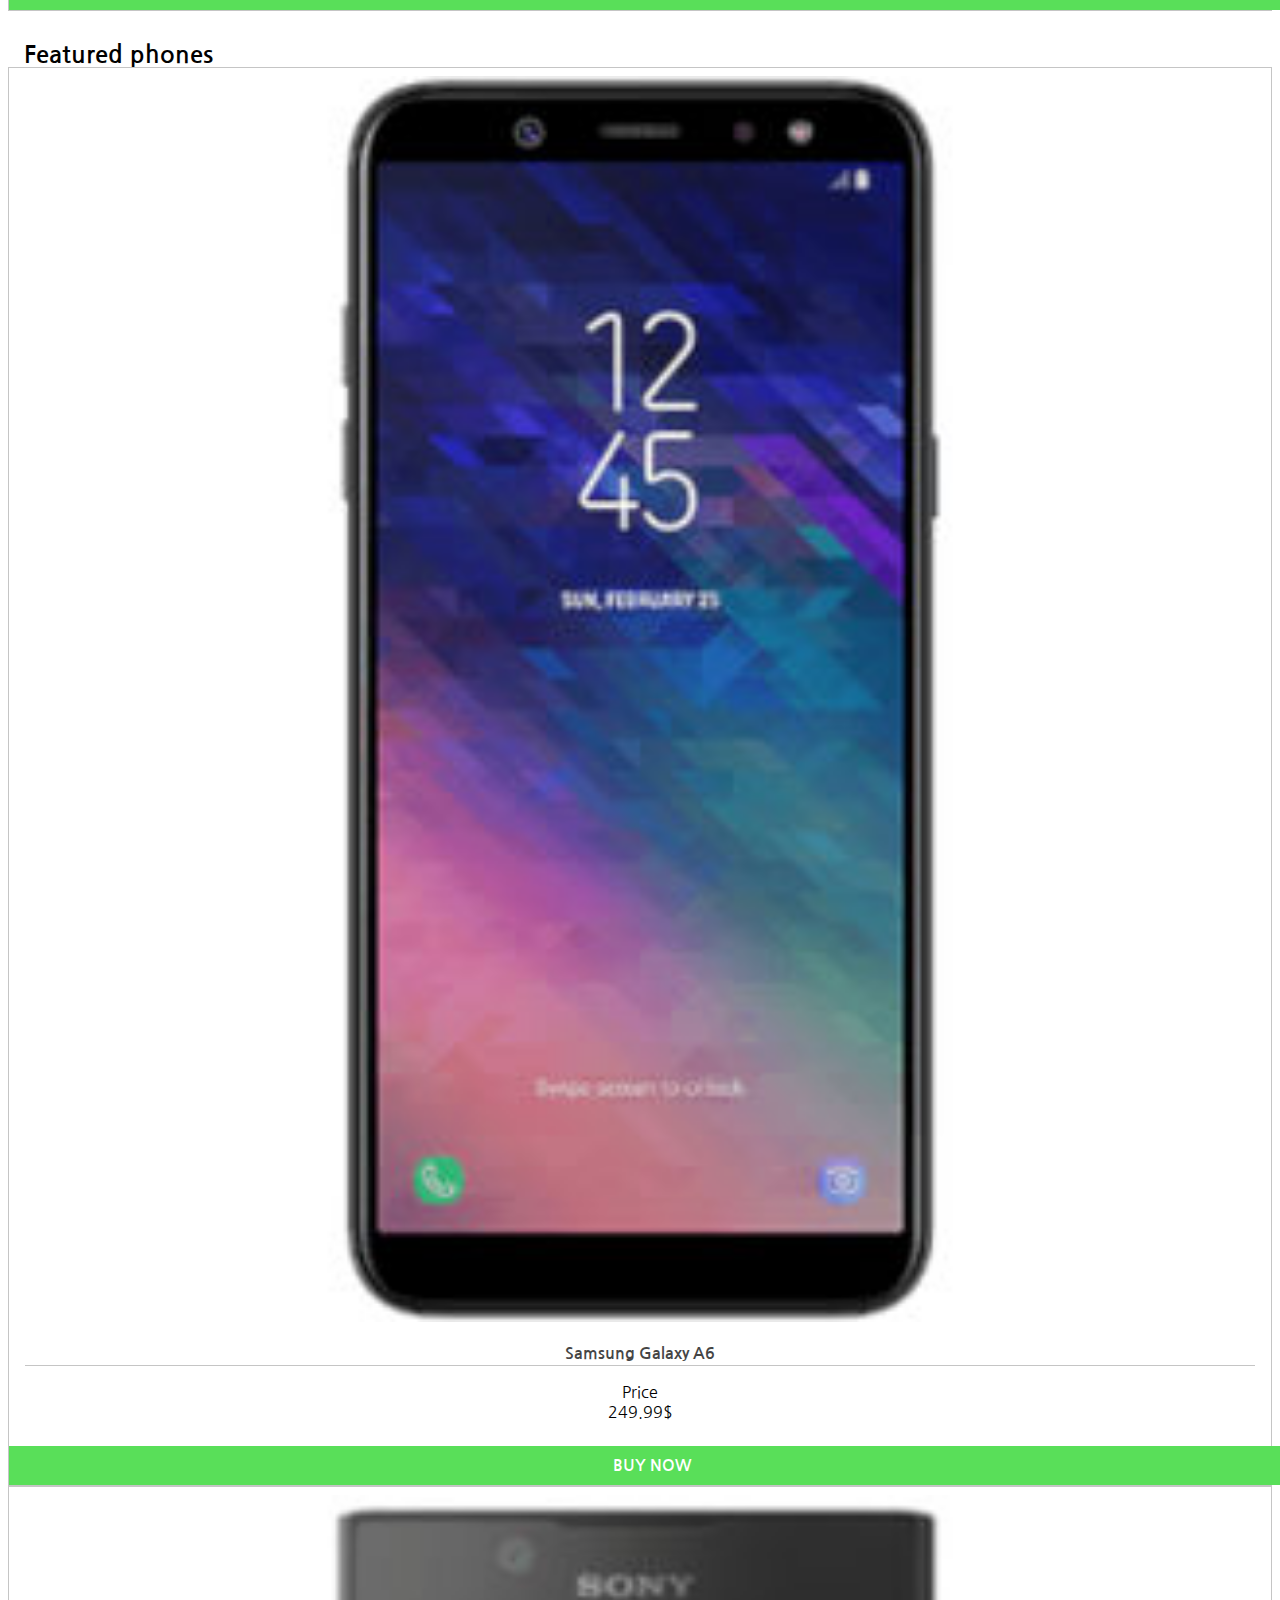
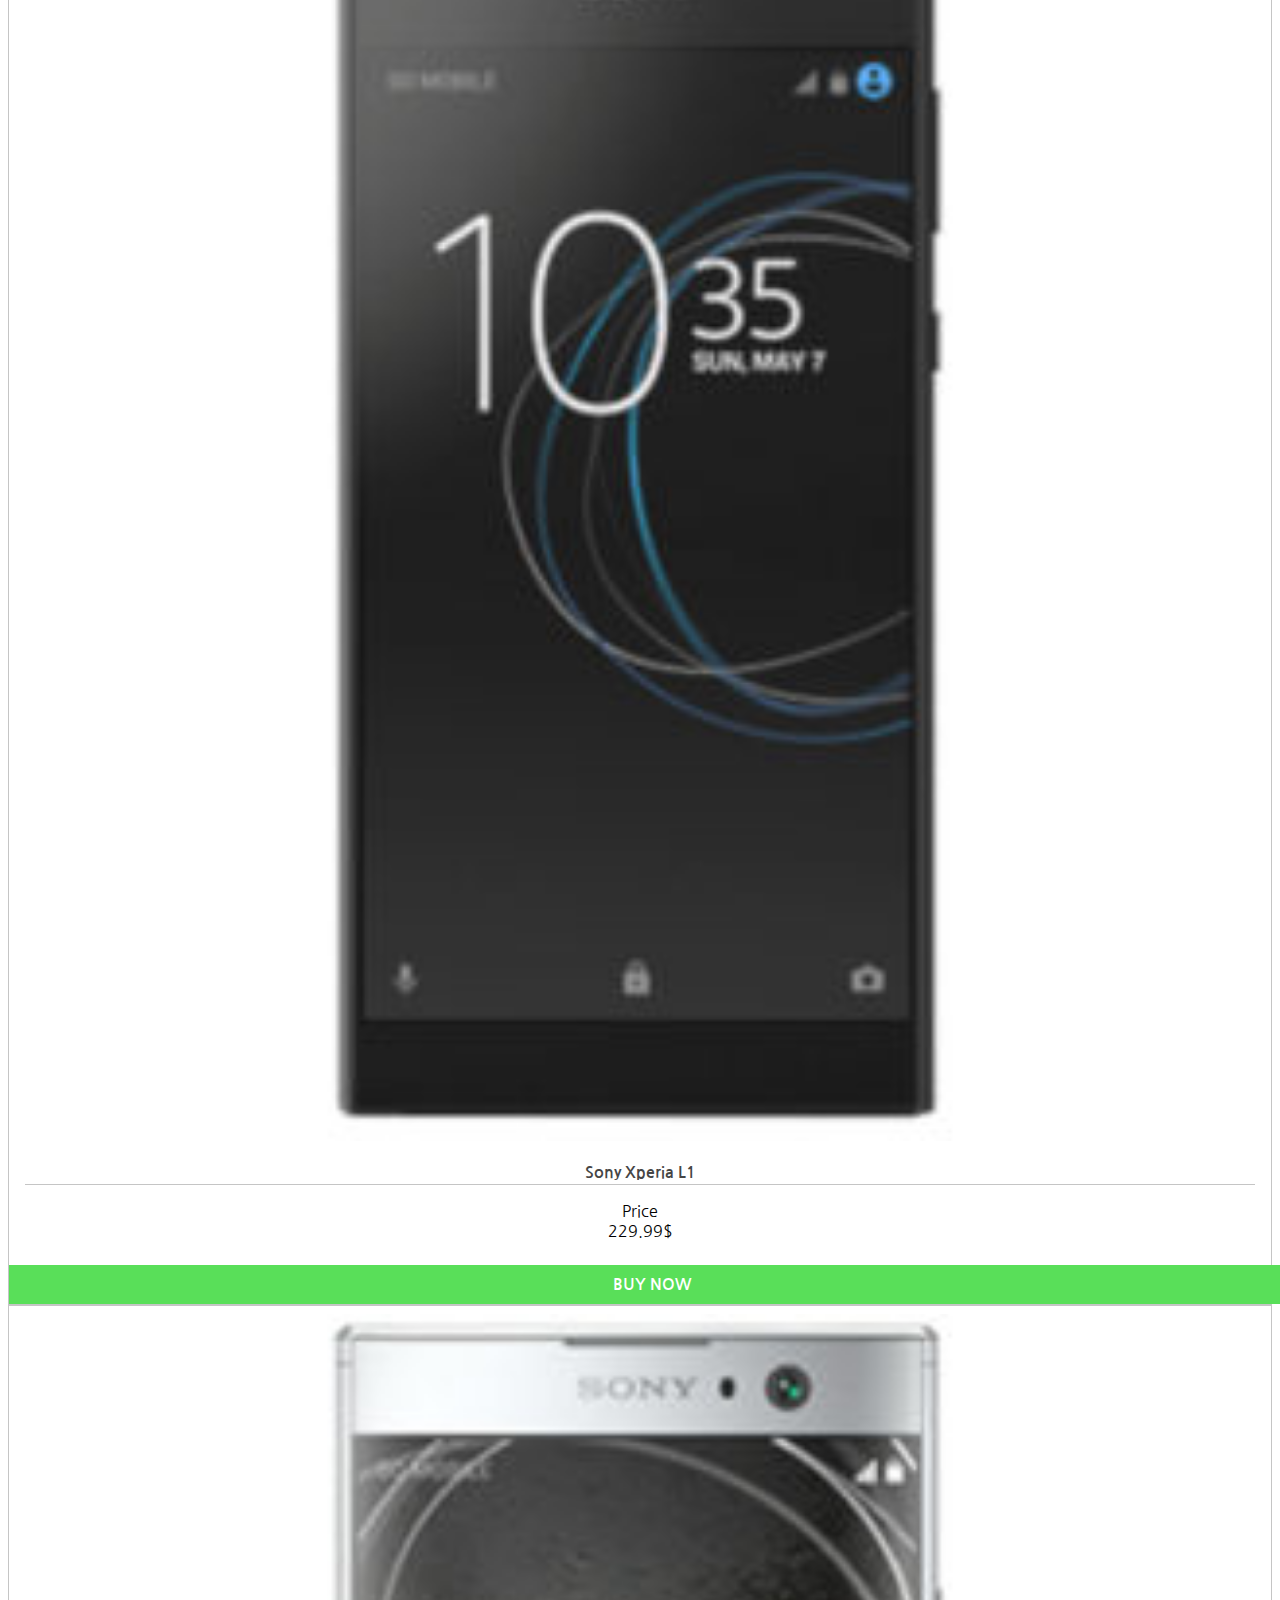
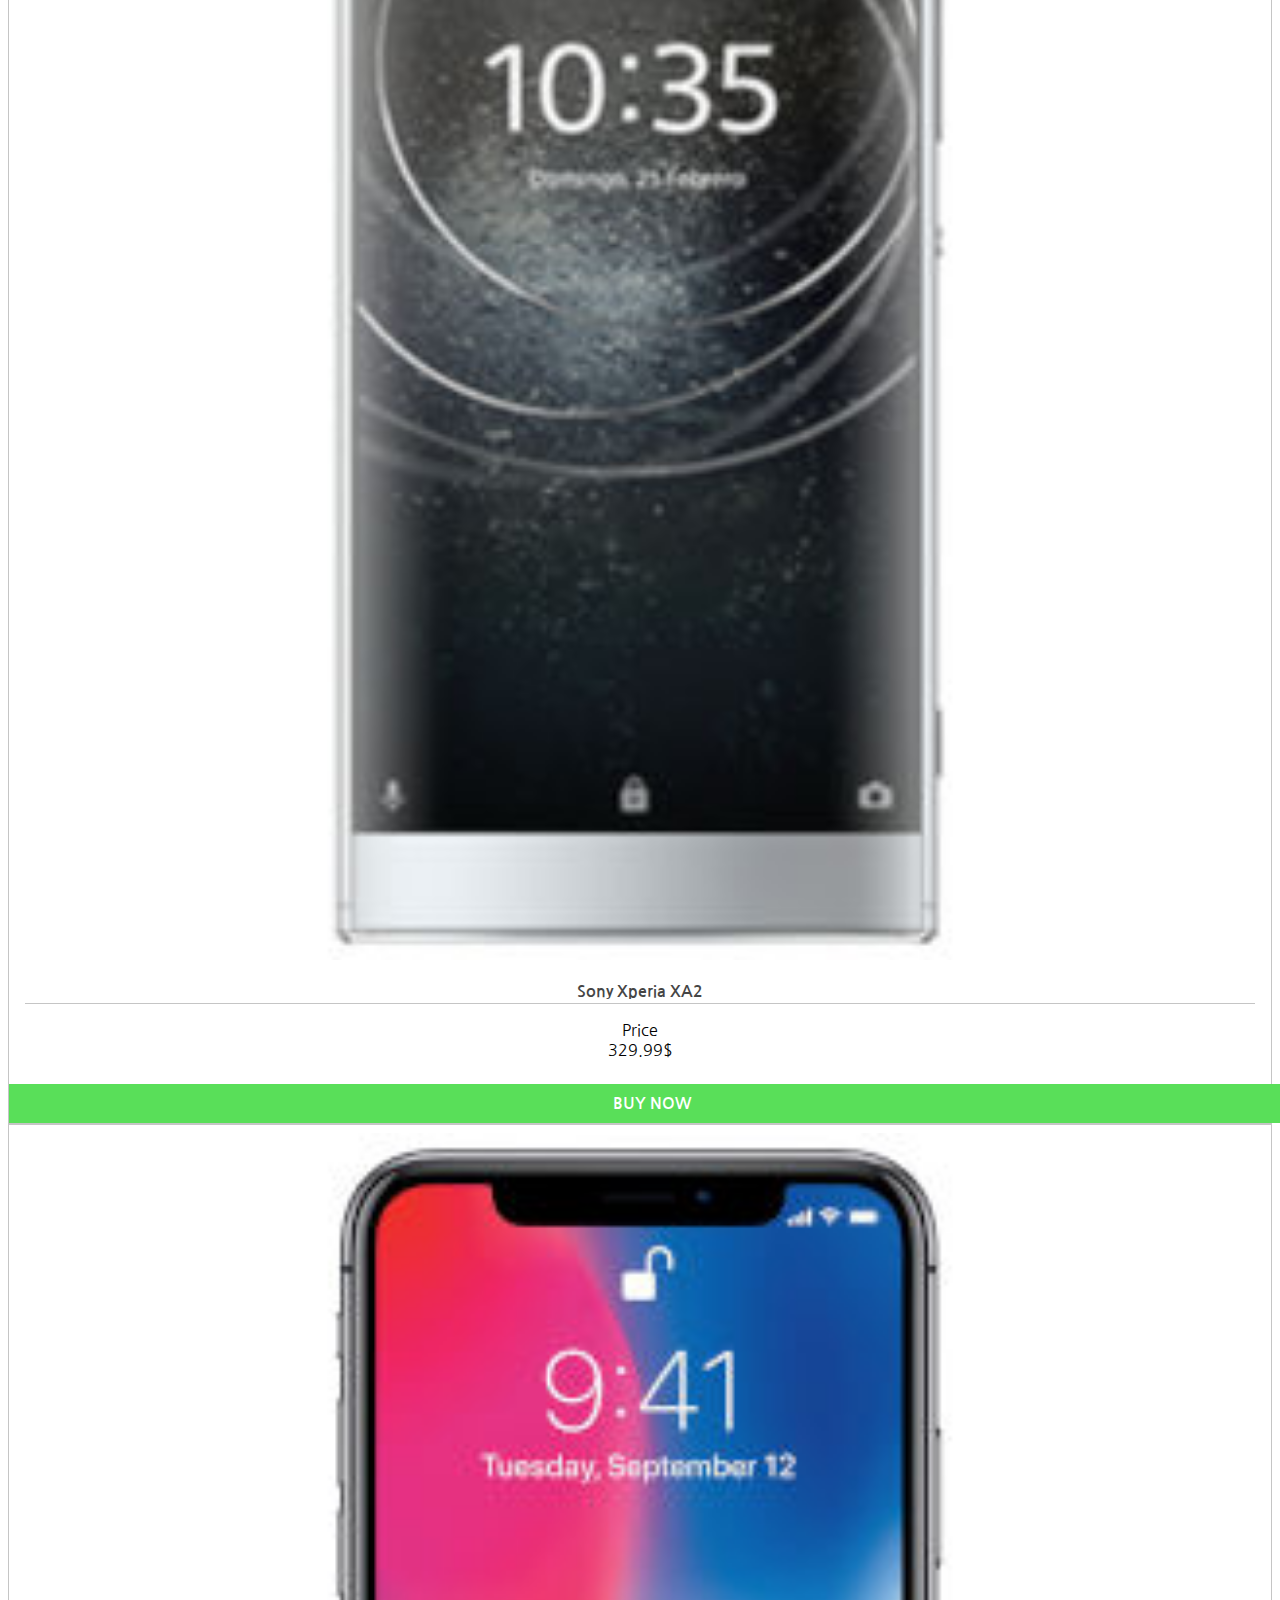
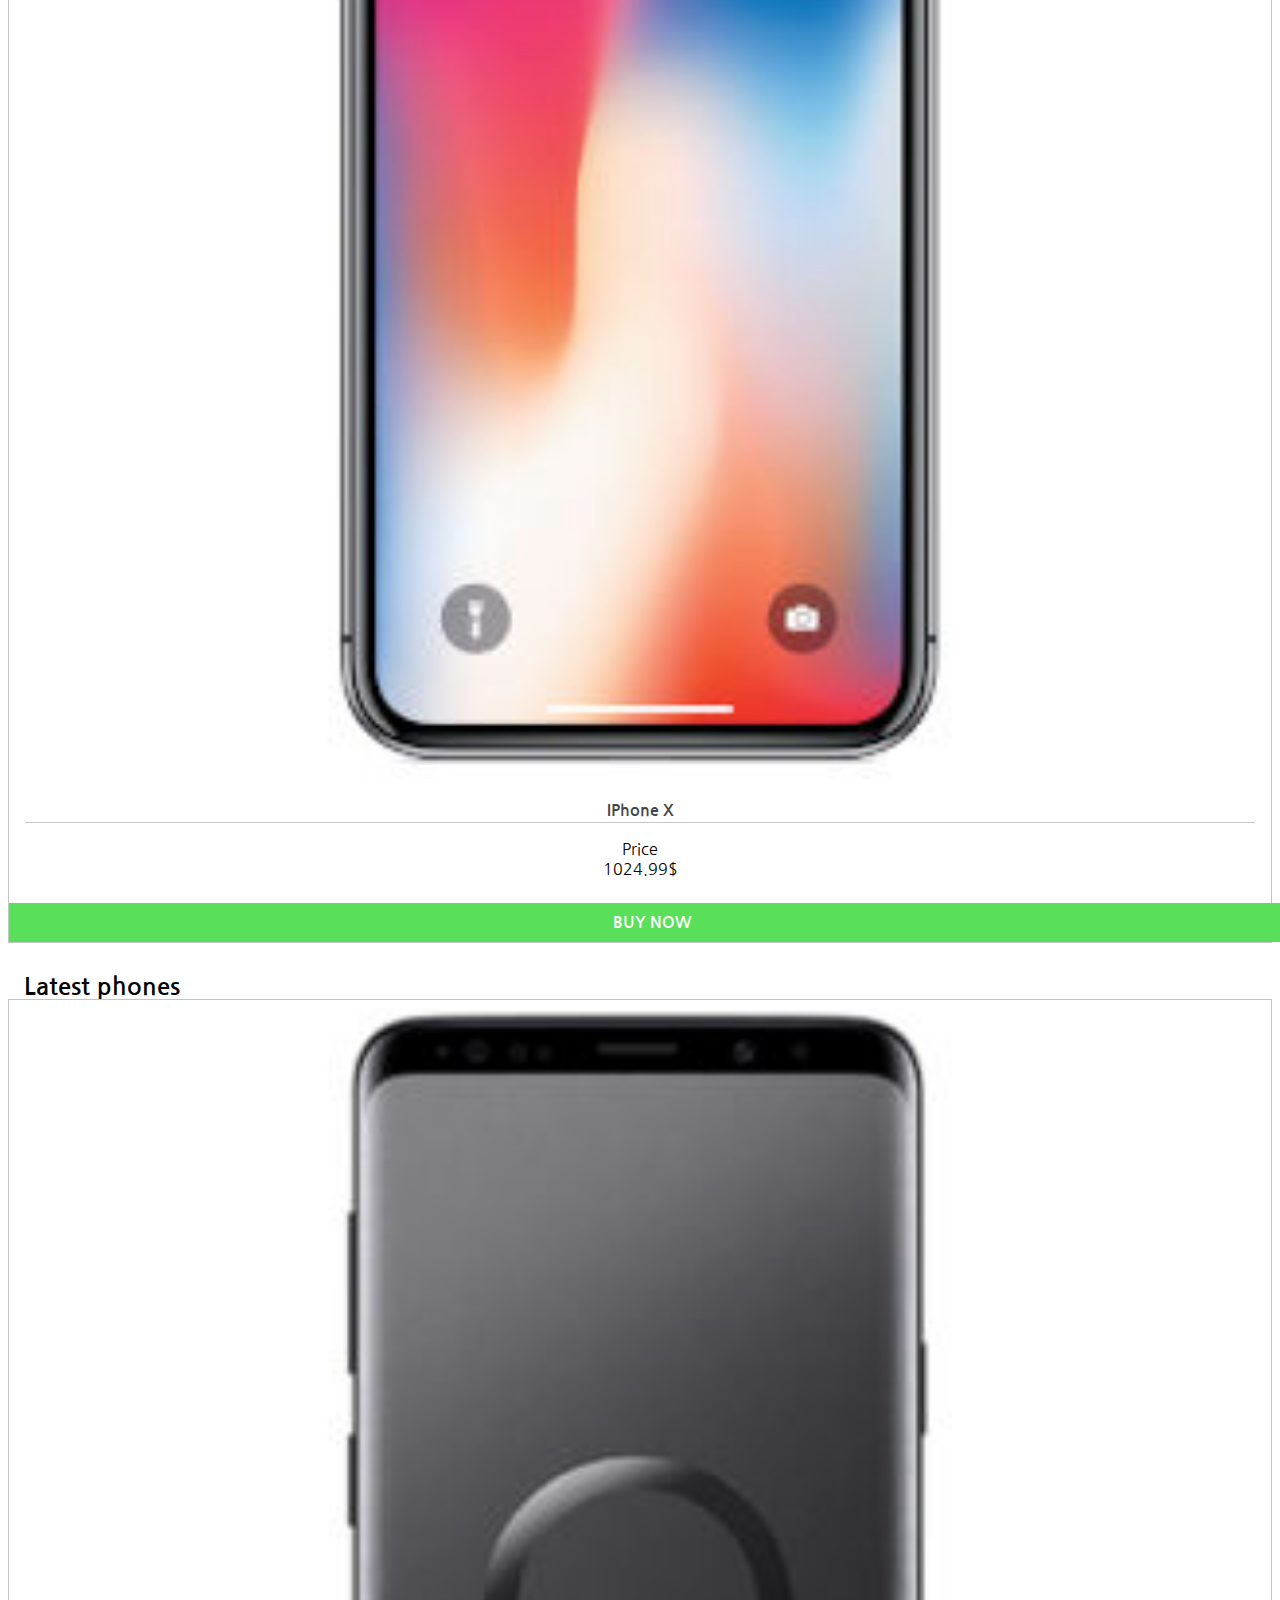
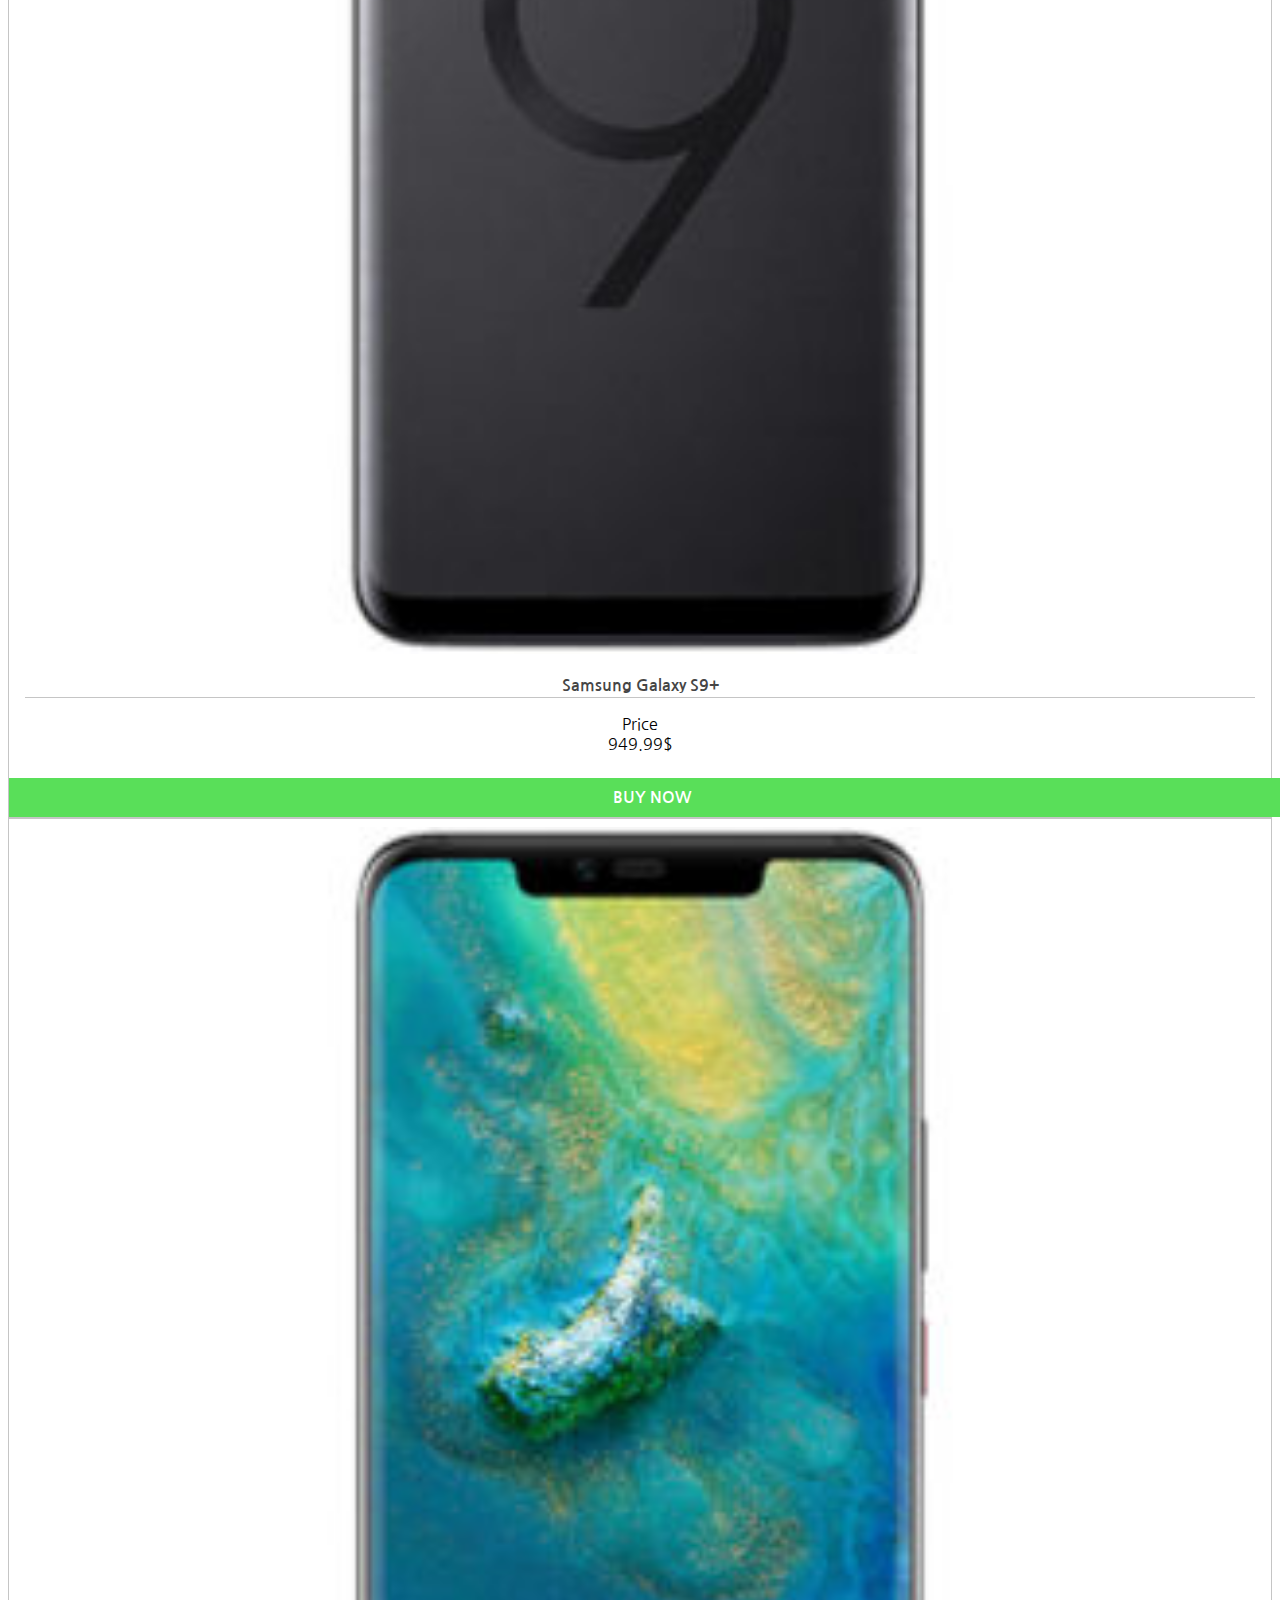
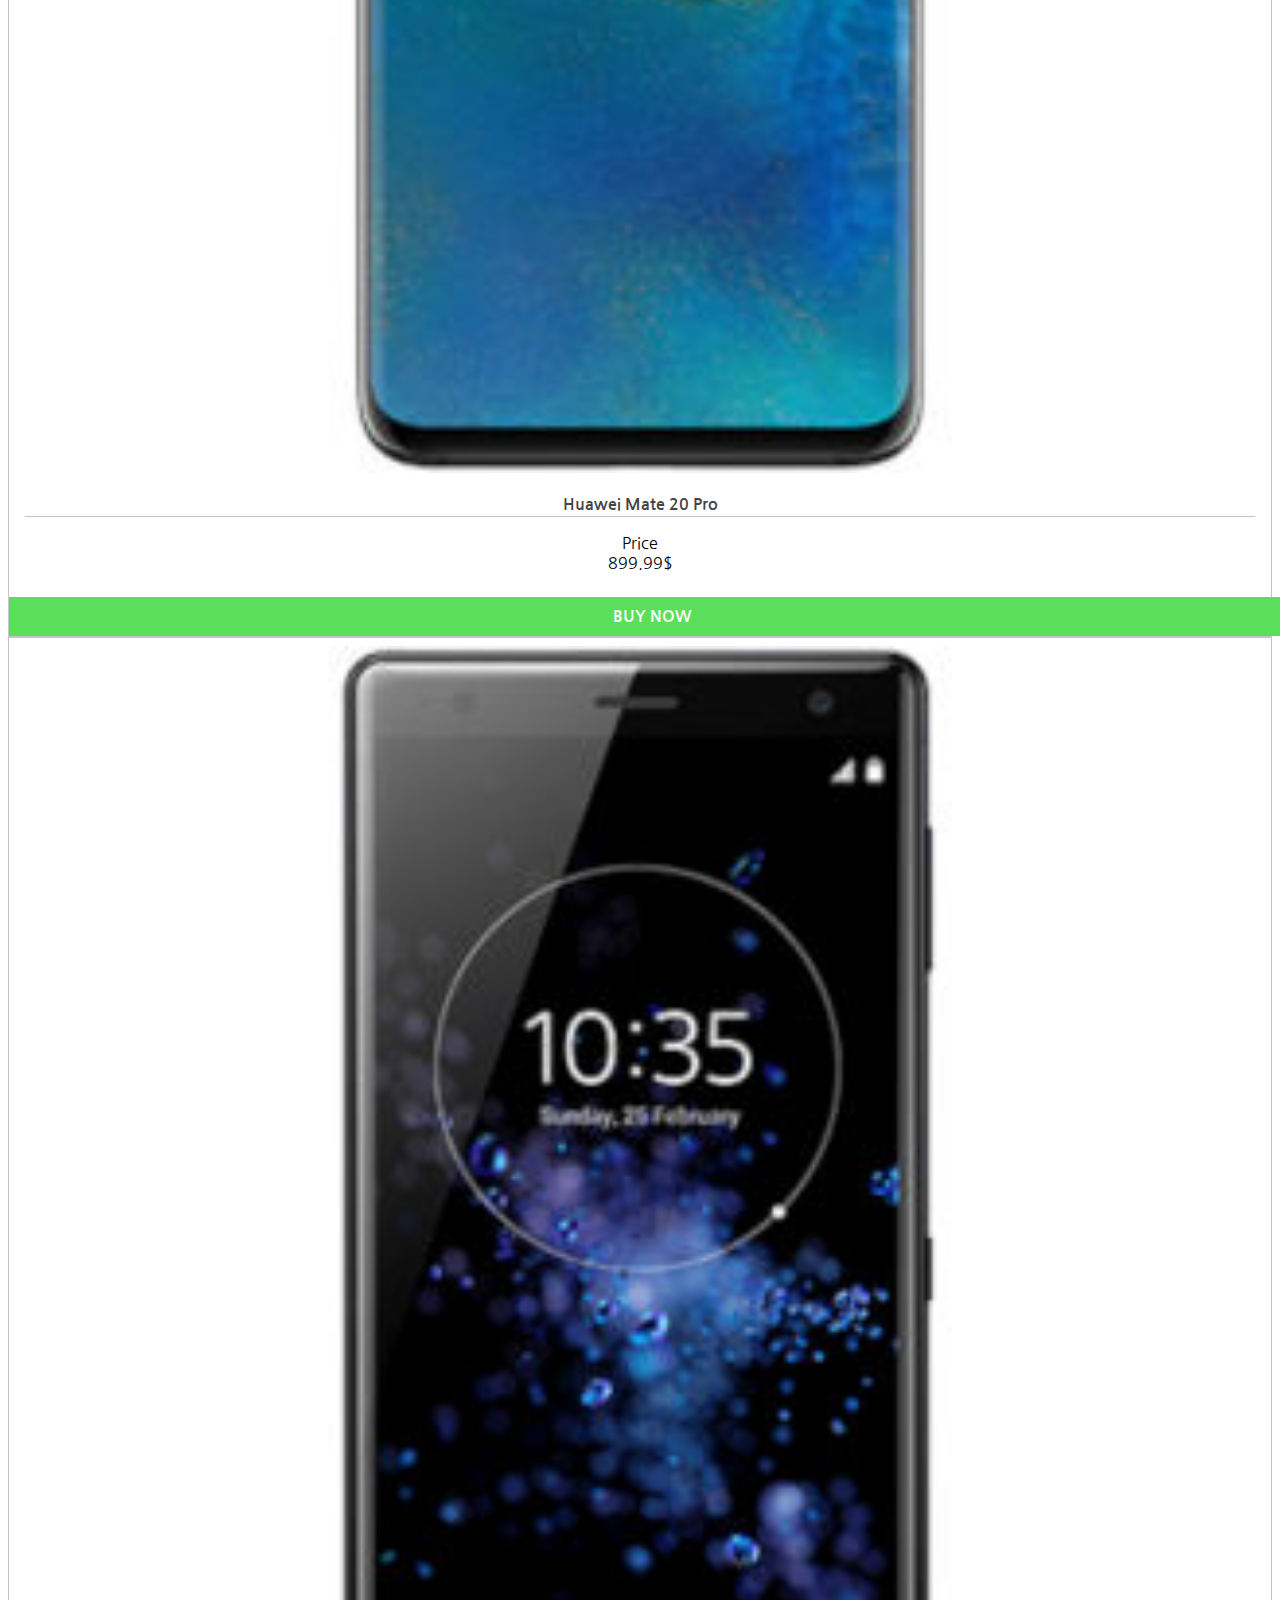
==== commit 1777a2cf: "Nokia added to phones." ====
--- a/index.html
+++ b/index.html
@@ -283,7 +283,7 @@
 
 							<div class="offer">
 								<h2 class="offer-header">
-									Newest
+									Latest phones
 								</h2>
 								<div id="newest-items" class="row">
 									<div class="phone-item col-3">
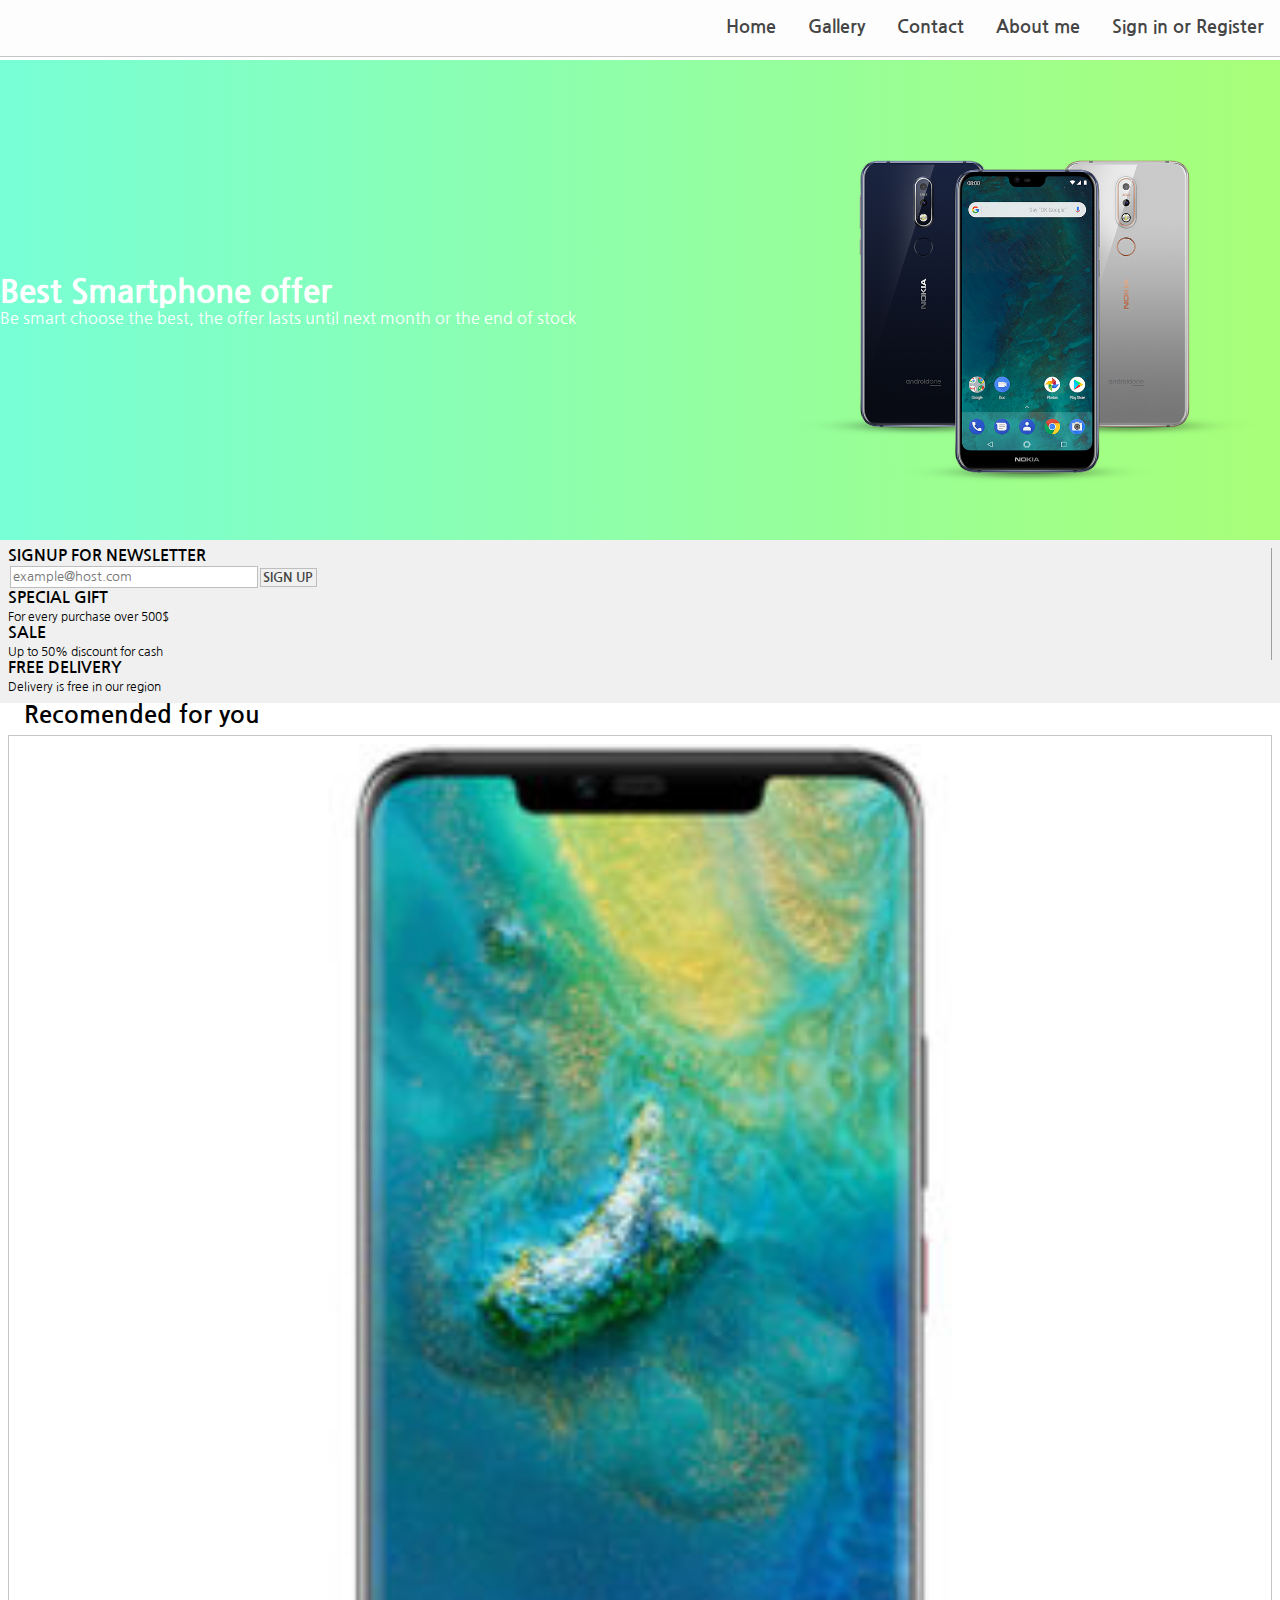
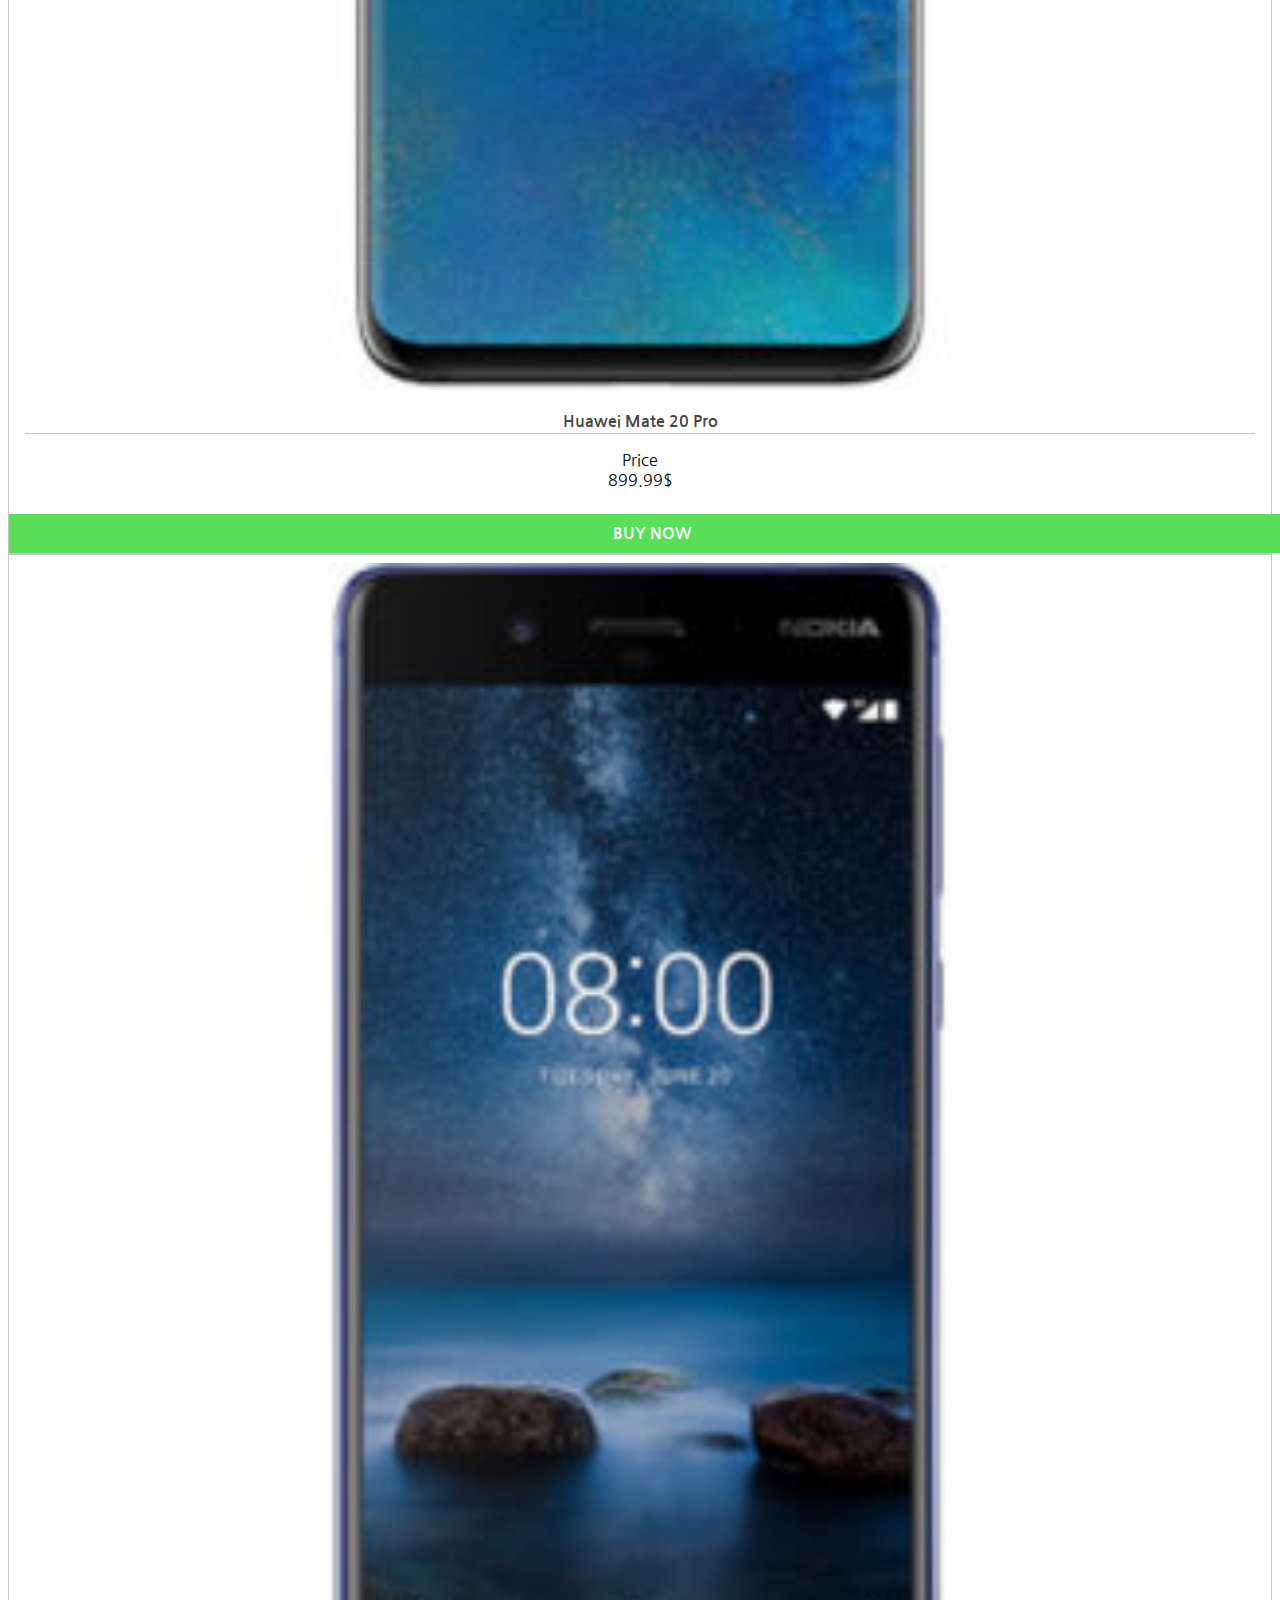
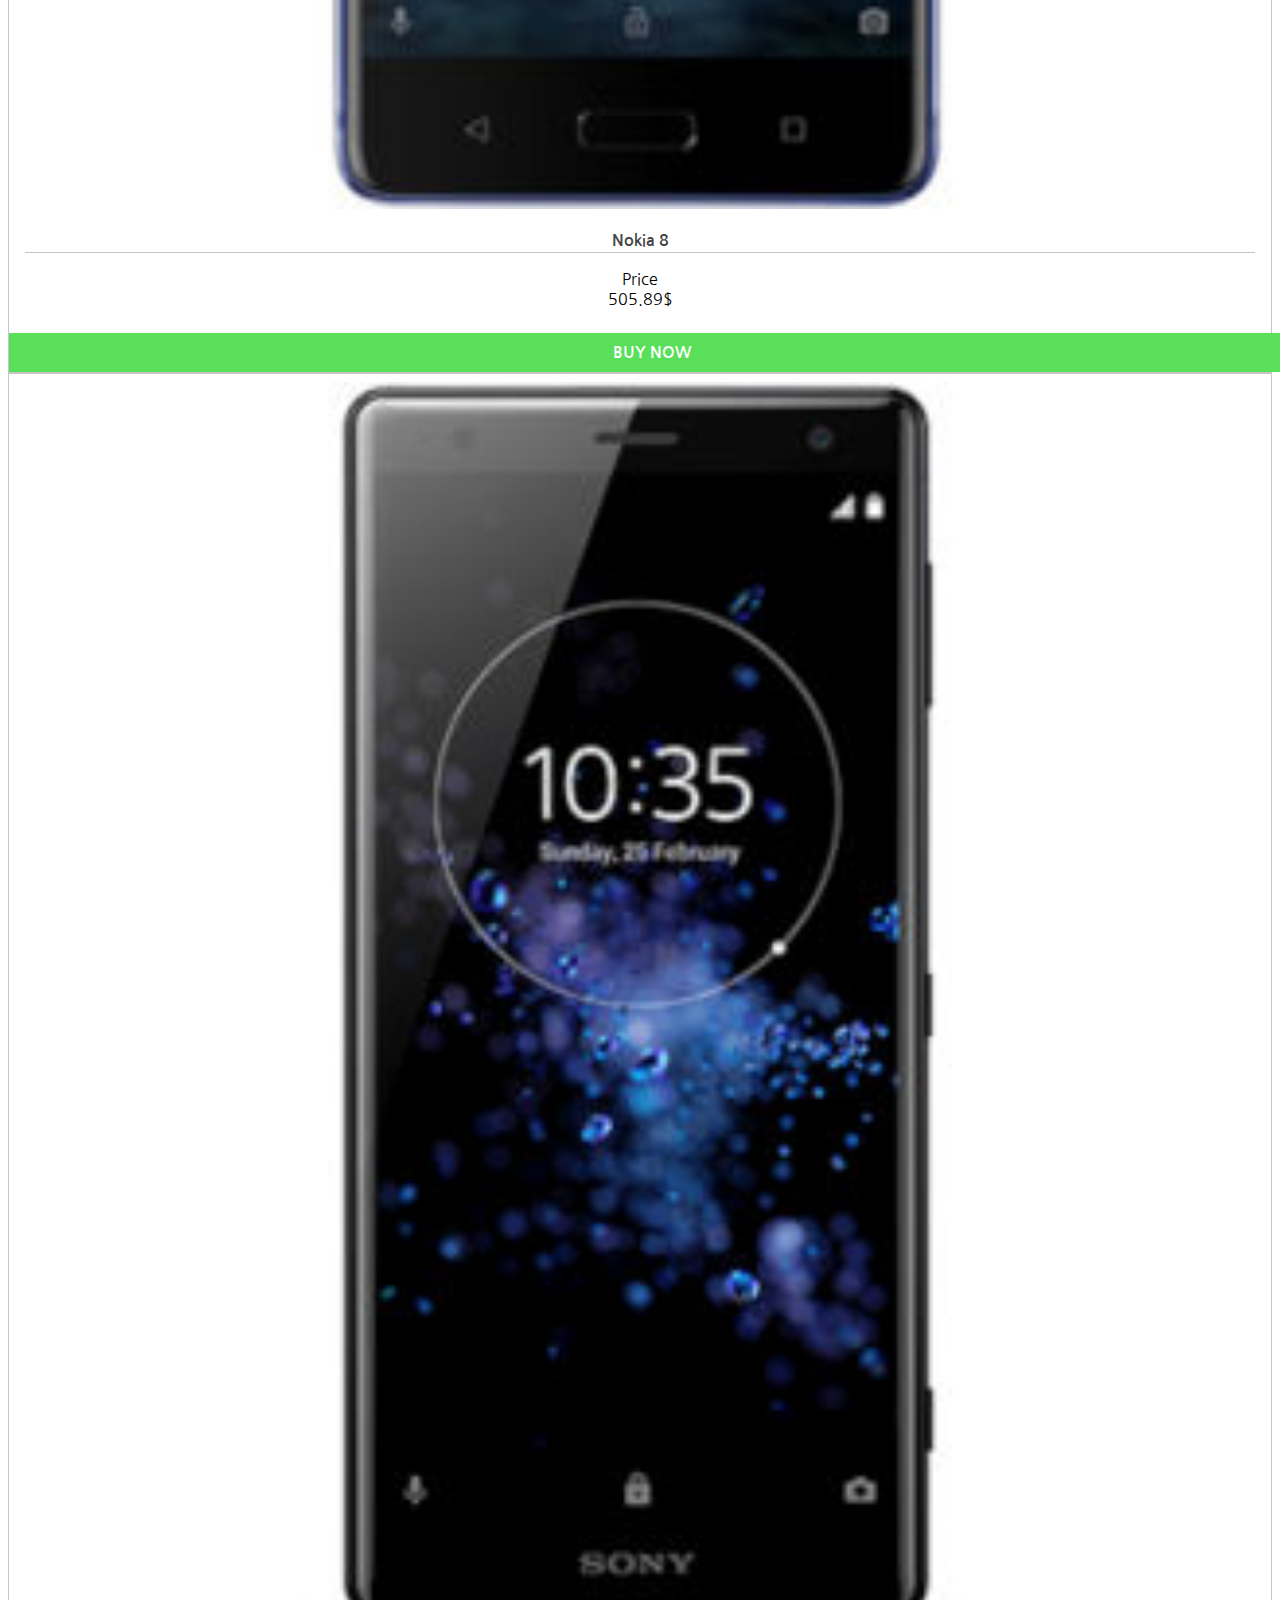
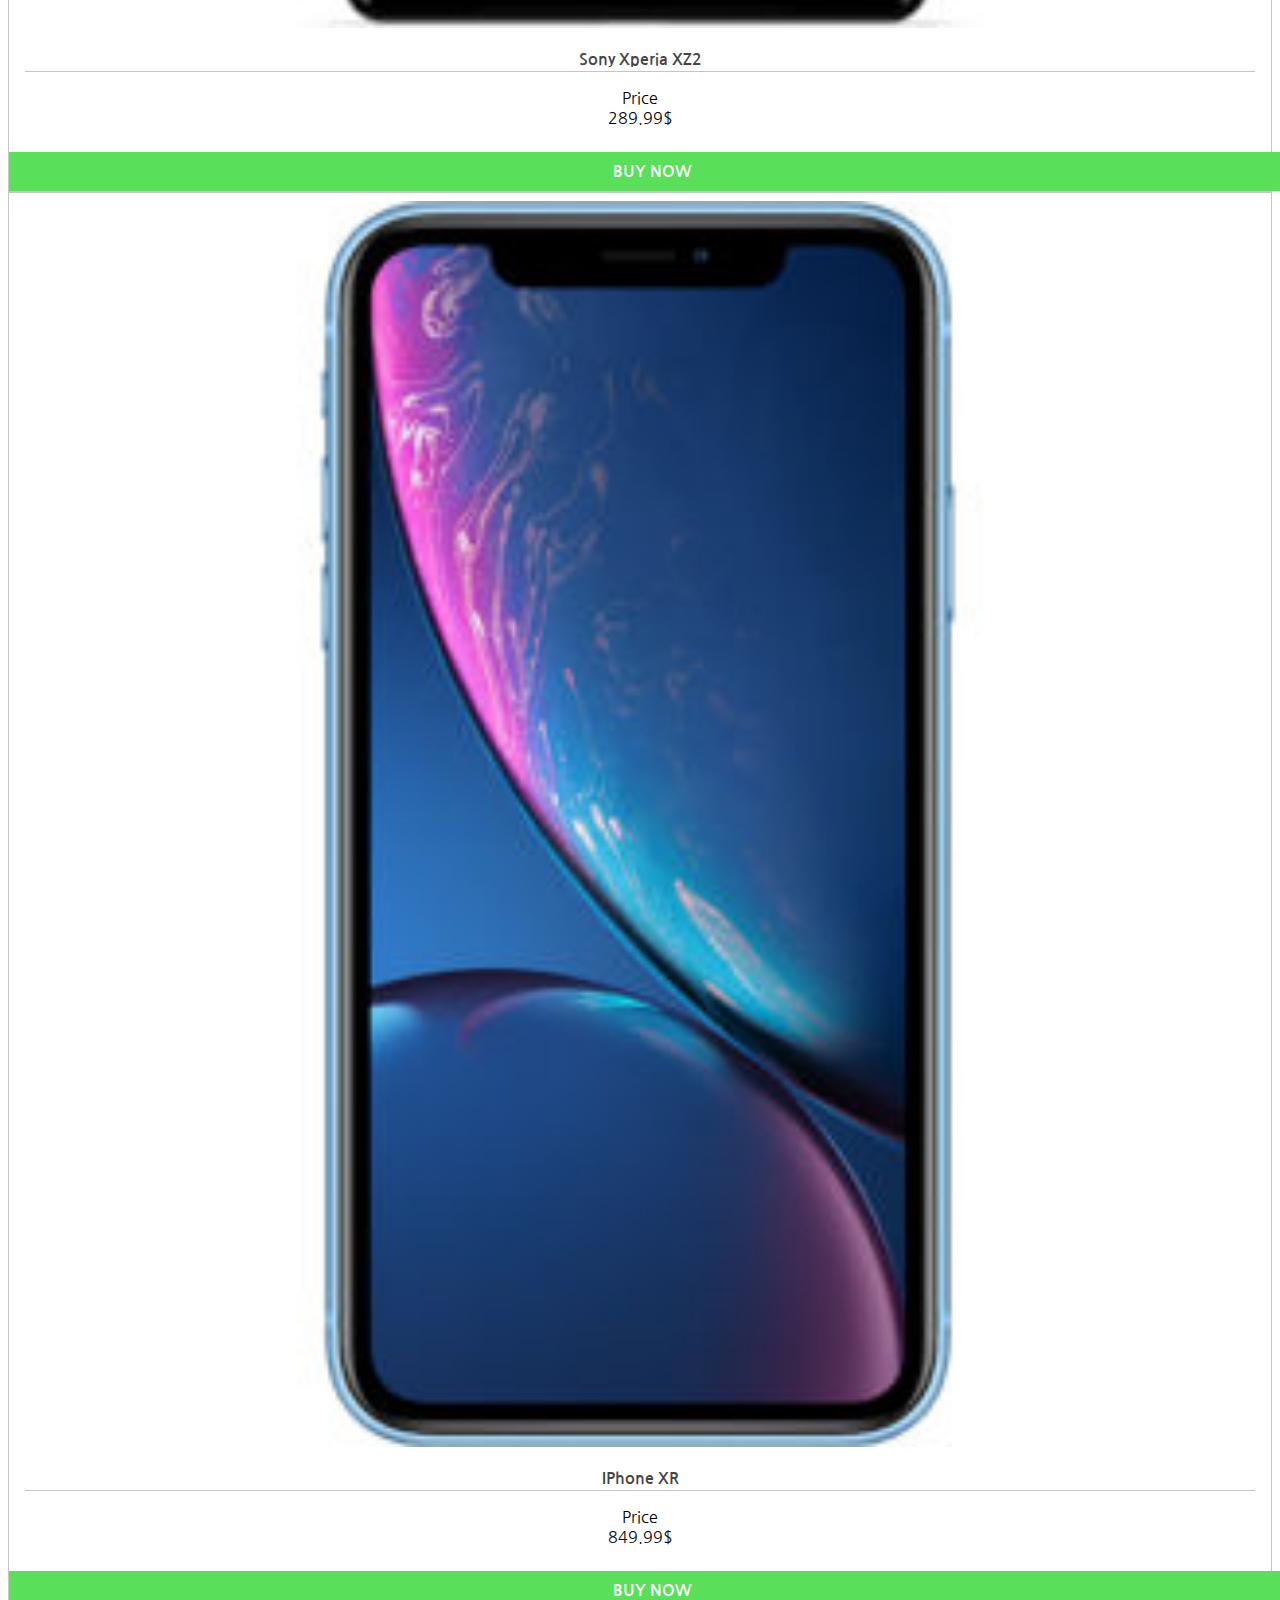
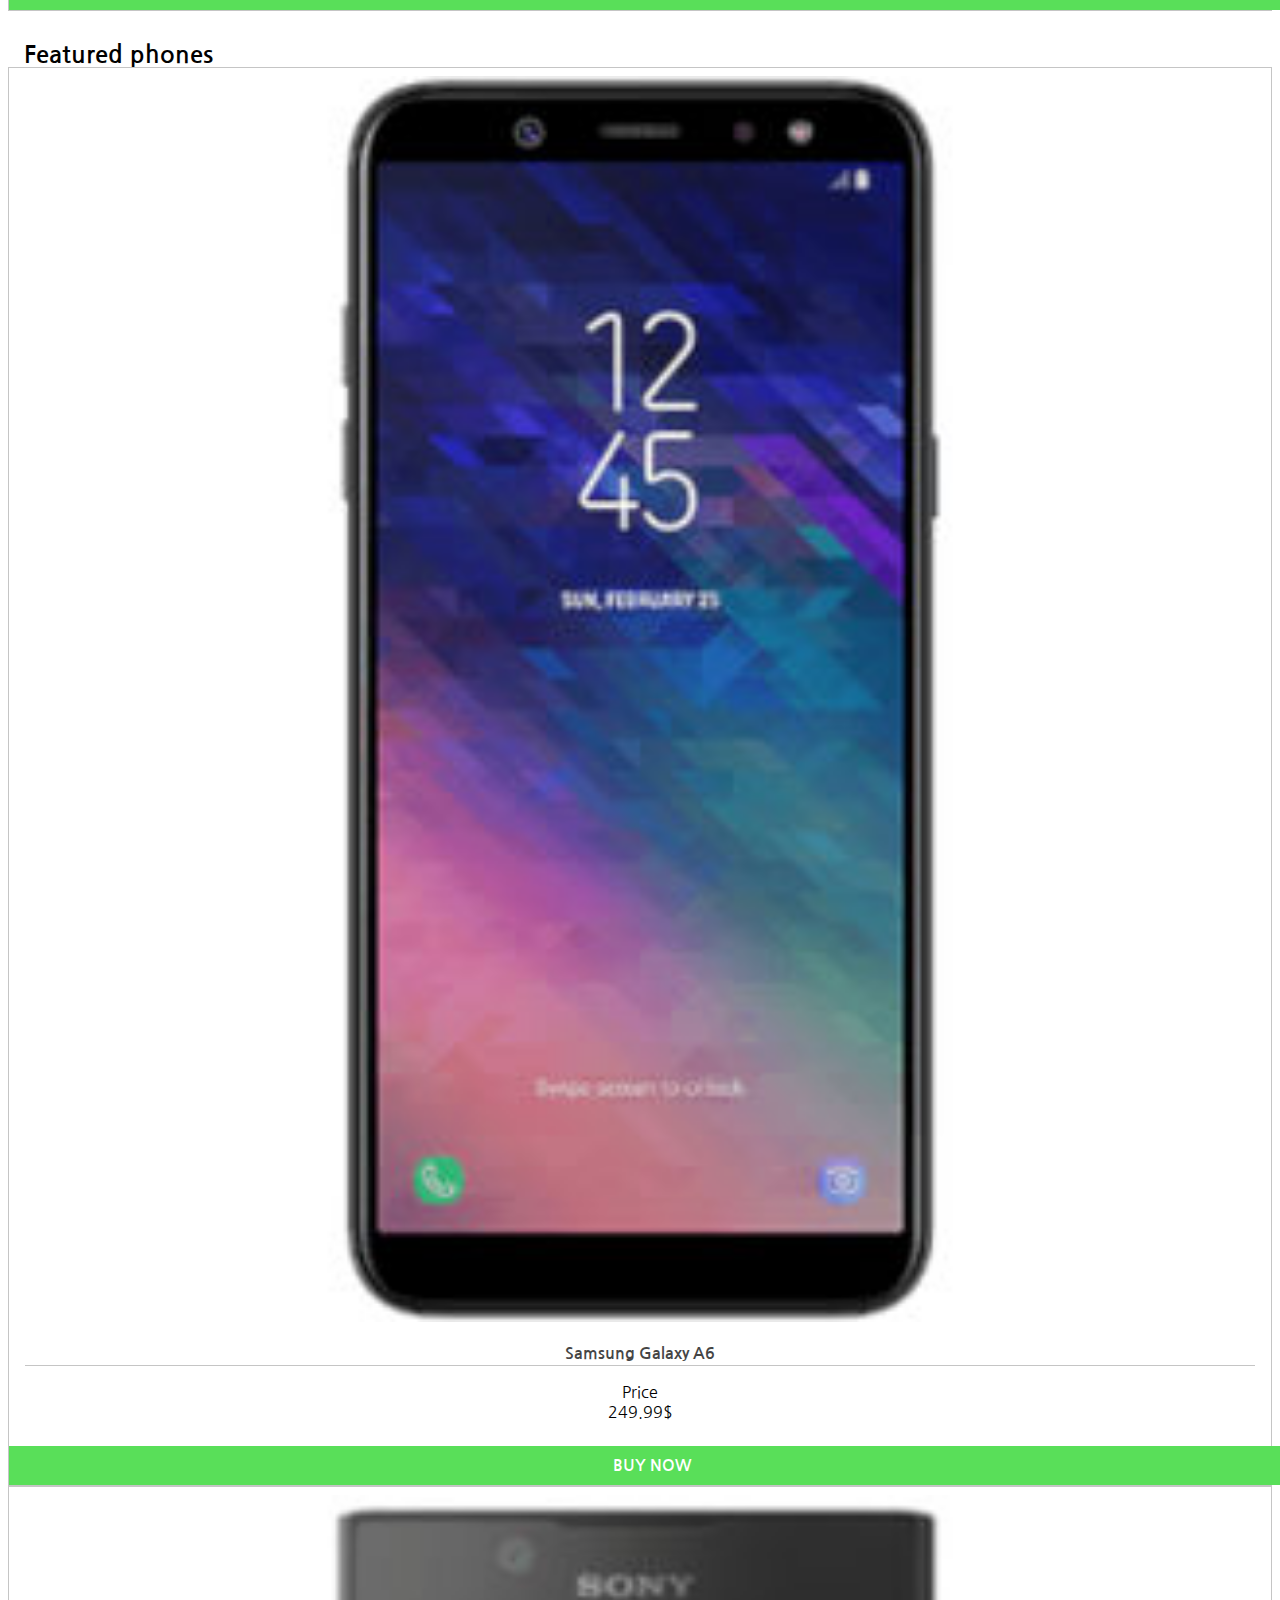
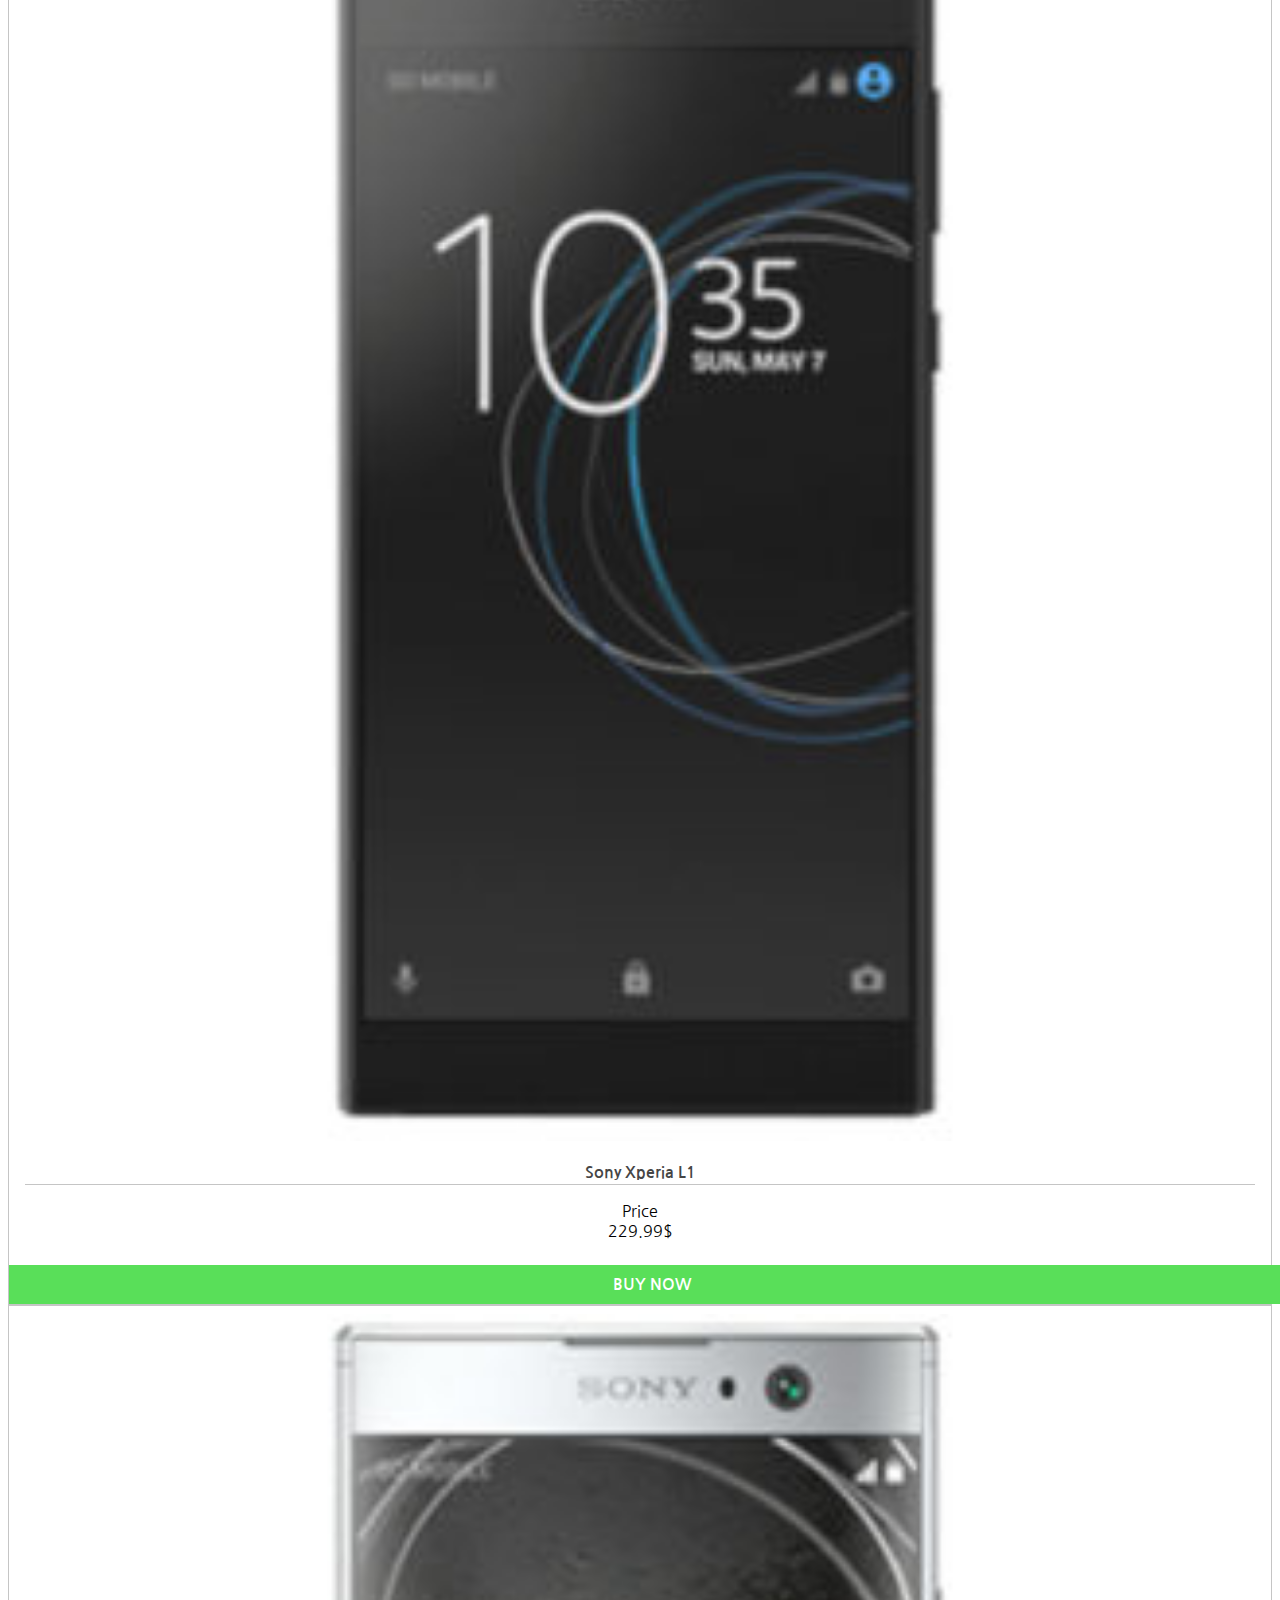
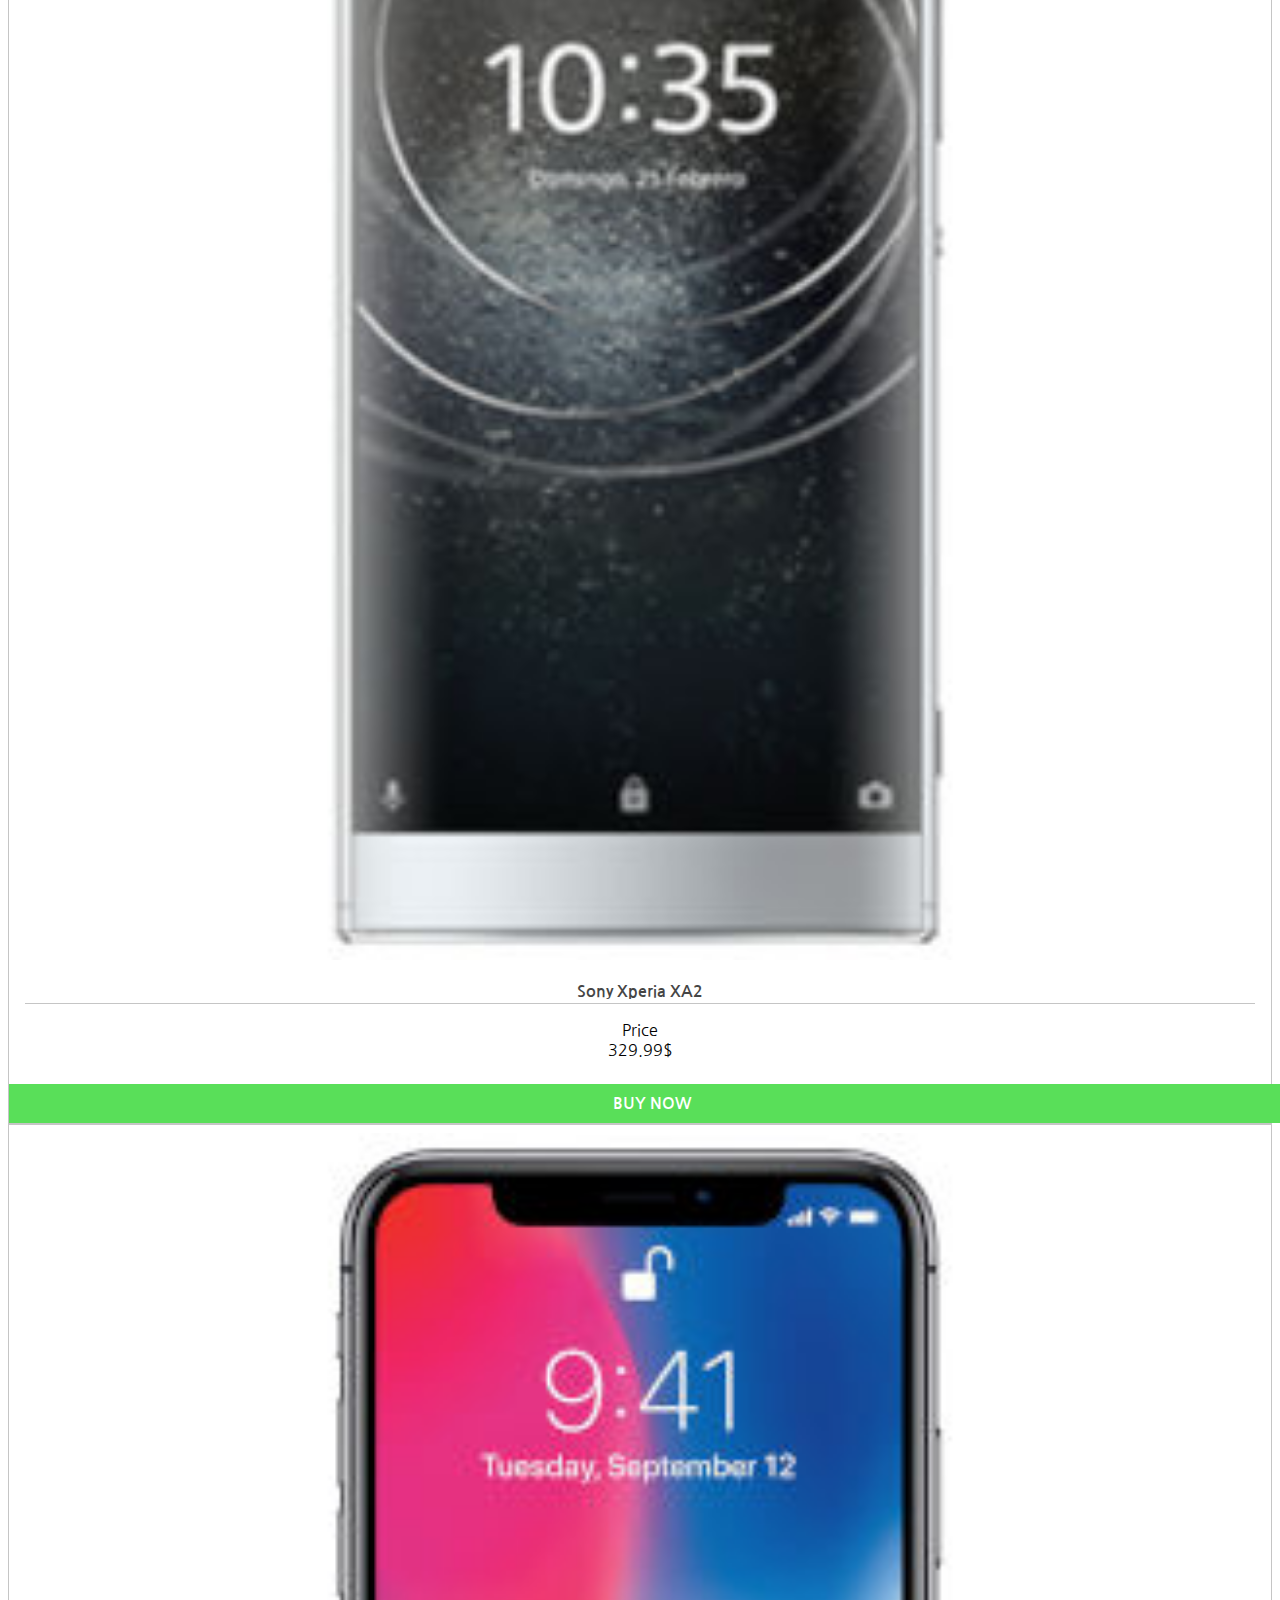
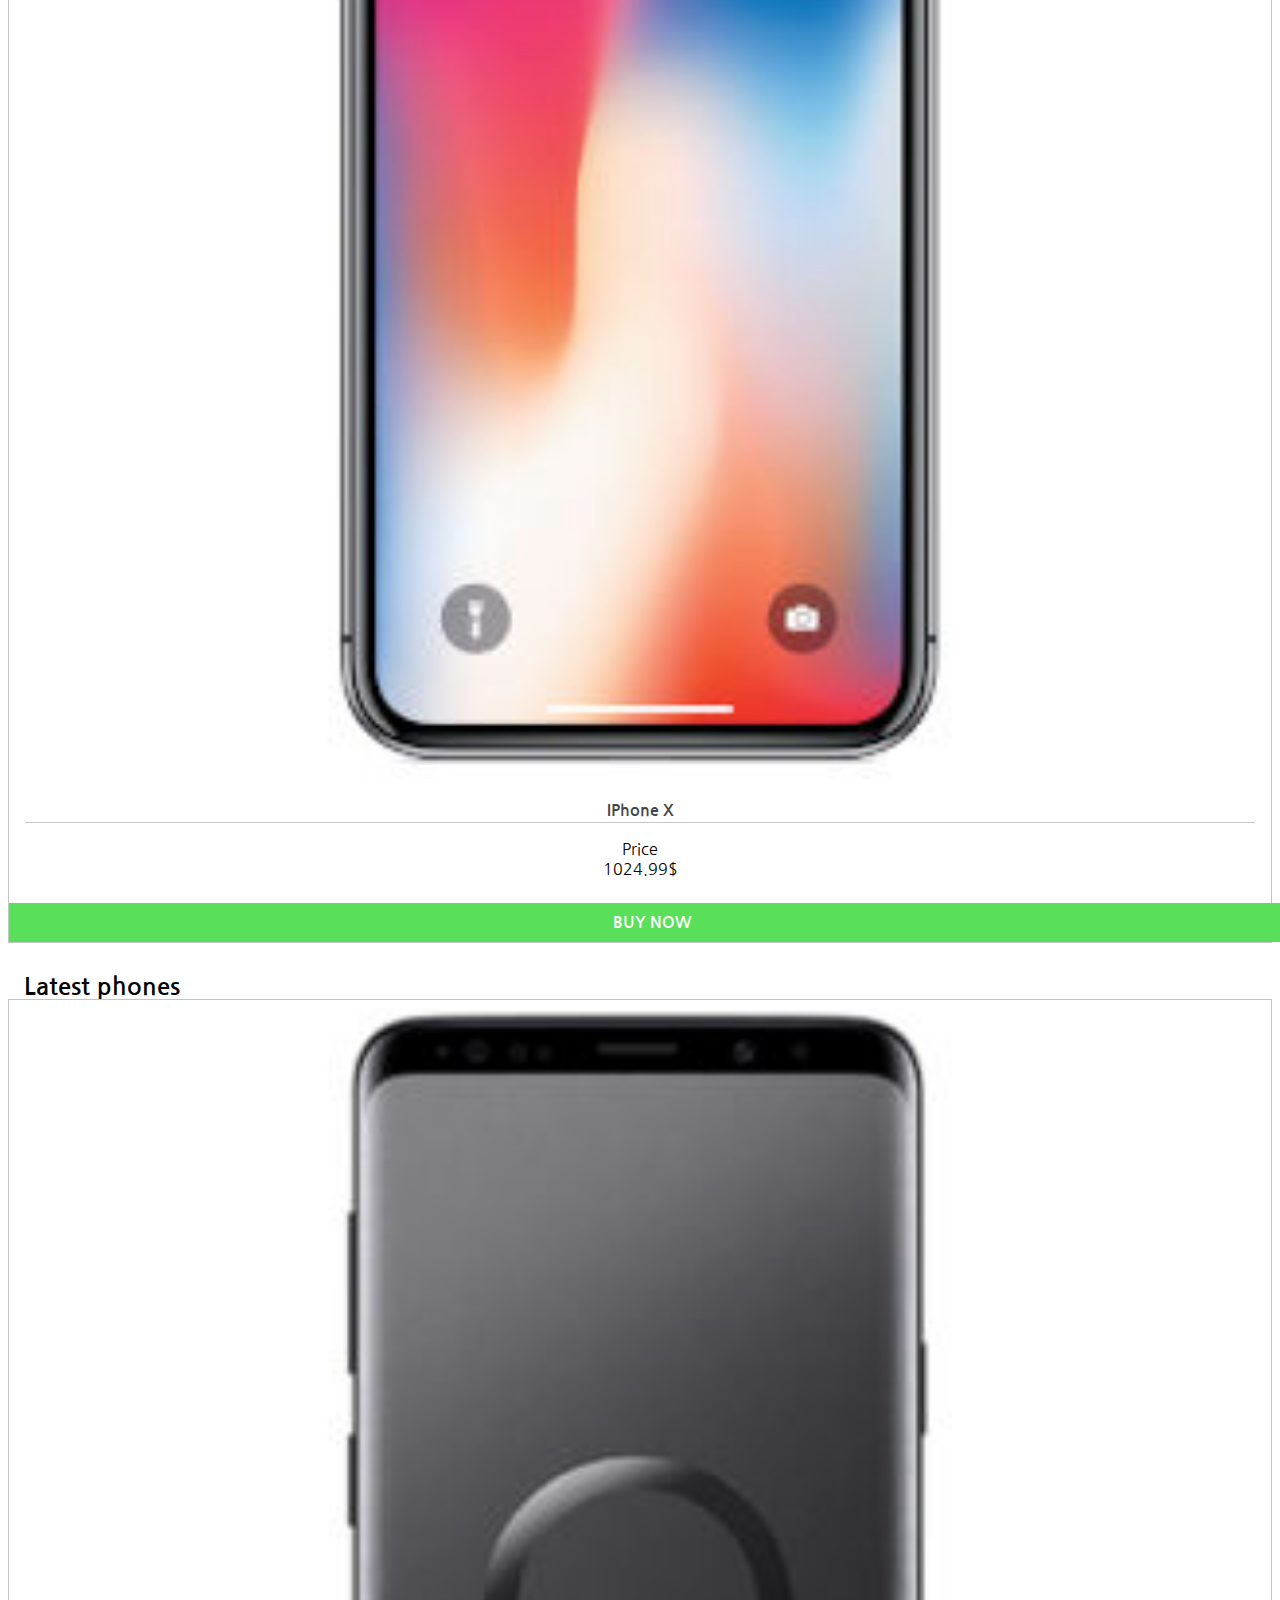
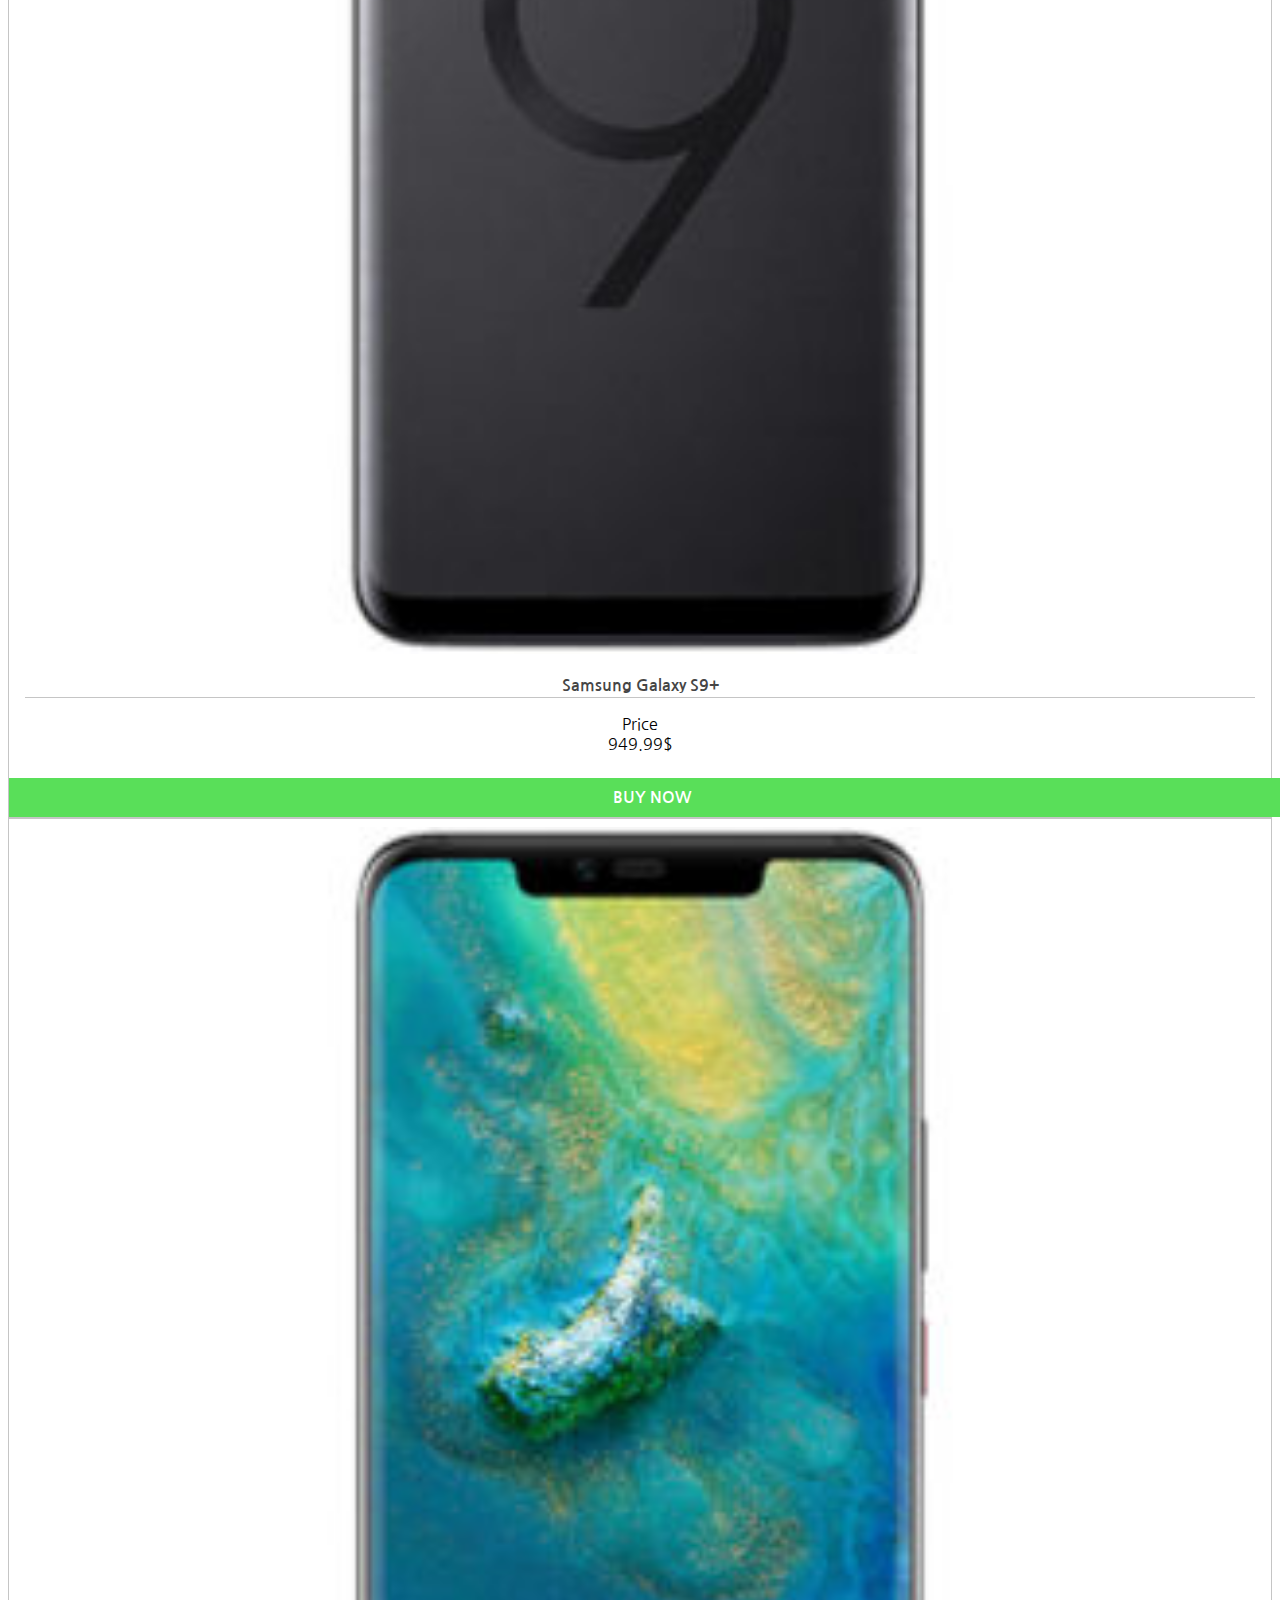
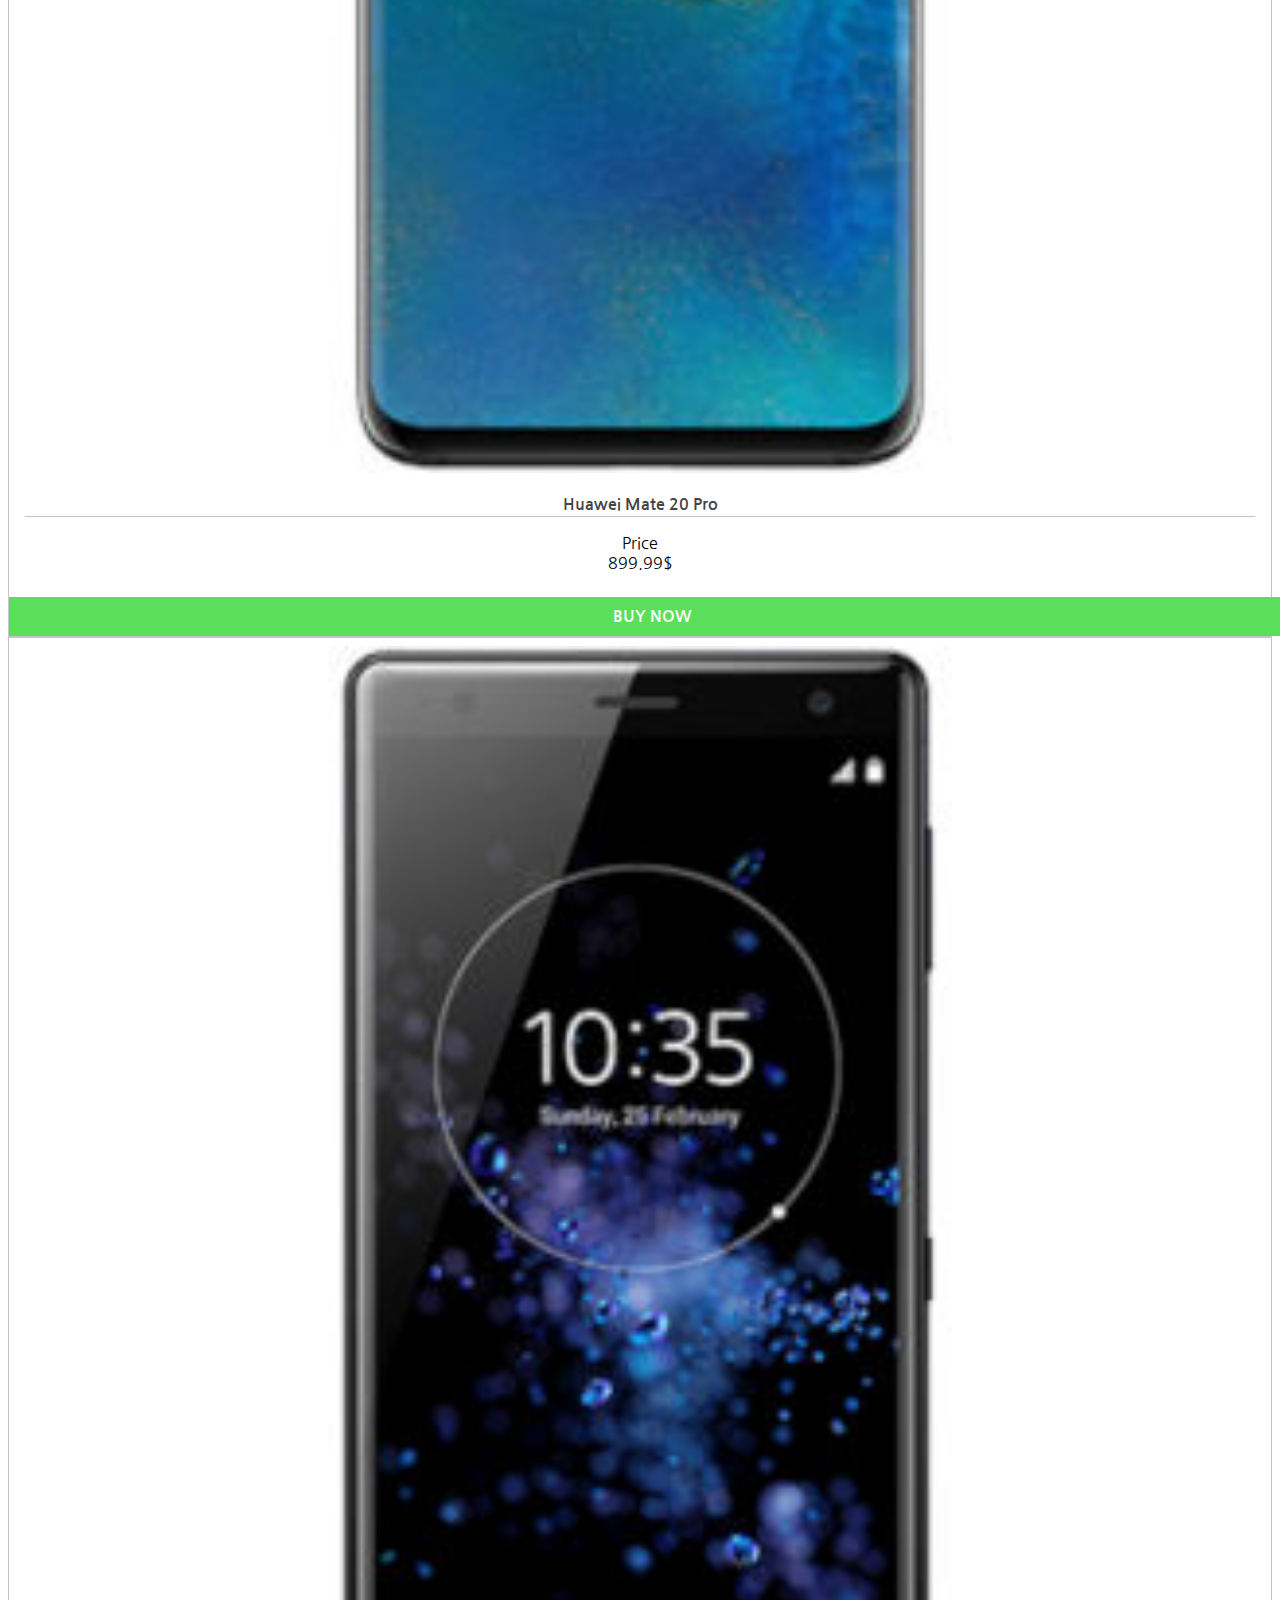
==== commit d5acfd35: "Keywords fixed on all pages and sitemap added." ====
--- a/index.html
+++ b/index.html
@@ -5,11 +5,13 @@
         <meta name="viewport" content="width=device-width, initial-scale=1, shrink-to-fit=no" />
         <meta http-equiv="X-UA-Compatible" content="ie=edge" />
 
-        <!-- TODO: Athor, Keywords, Description -->
+		<meta name="author" content="Nikola Jovic" />
+		<meta name="keywords" content="phone, smartphone, mobileshop, phones" />
+		<meta name="description" content="Welcome to MobileShop, here you can find best phones for lowest prices." />
 
         <title>Mobile Shop | You can find best deals here</title>
 
-        <!-- TODO: shortcut icon -->
+        <link rel="shortcut icon" href="assets/img/icon.png" />
 
         <link rel="stylesheet" href="https://stackpath.bootstrapcdn.com/bootstrap/4.2.1/css/bootstrap.min.css" integrity="sha384-GJzZqFGwb1QTTN6wy59ffF1BuGJpLSa9DkKMp0DgiMDm4iYMj70gZWKYbI706tWS" crossorigin="anonymous">
         <link rel="stylesheet" href="https://use.fontawesome.com/releases/v5.6.3/css/all.css" integrity="sha384-UHRtZLI+pbxtHCWp1t77Bi1L4ZtiqrqD80Kn4Z8NTSRyMA2Fd33n5dQ8lWUE00s/" crossorigin="anonymous">
@@ -30,19 +32,19 @@
 
 					<ul class="navigation-list">
 						<li class="navigation-item">
-							<a href="index.html" class="link">Home</a>
-						</li>
-						<li class="navigation-item">
-							<a href="pages/gallery.html" class="link">Gallery</a>
-						</li>
-						<li class="navigation-item">
-							<a href="pages/contact.html" class="link">Contact</a>
-						</li>
-						<li class="navigation-item">
-							<a href="pages/aboutme.html" class="link">About me</a>
-						</li>
-						<li class="navigation-item">
-							<a href="pages/register.html" class="link">Sign in or Register</a>
+							<a href="index.html">Home</a>
+						</li>
+						<li class="navigation-item">
+							<a href="pages/gallery.html">Gallery</a>
+						</li>
+						<li class="navigation-item">
+							<a href="pages/contact.html">Contact</a>
+						</li>
+						<li class="navigation-item">
+							<a href="pages/aboutme.html">About me</a>
+						</li>
+						<li class="navigation-item">
+							<a href="pages/register.html">Sign in or Register</a>
 						</li>
 					</ul>
 				</div>
@@ -71,7 +73,7 @@
 						<h2>
 							SIGNUP FOR NEWSLETTER
 						</h2>
-						<form action="newsletter.php" method="POST">
+						<form action="#" method="POST">
 							<table>
 								<tr>
 									<td>
@@ -143,219 +145,35 @@
 					<div class="col-9">
 						<div class="main">
 							<div class="offer">
-								<div id="recomended-items" class="row">
-									<div class="phone-item col-3">
-										<div class="image-container">
-											<img src="assets/img/huawei-mate-20-pro.jpg" alt="Huawie Mate 20 Pro" />
-										</div>
-										<div class="phone-info">
-											<h3>Huawei Mate 20 Pro</h3>
-											<div class="info">
-												<div>Price</div>
-												<div>899.99$</div>
-											</div>
-										</div>
-										<div class="buy-button">
-											BUY NOW
-										</div>
-									</div>
-
-									<div class="phone-item col-3">
-										<div class="image-container">
-											<img src="assets/img/huawei-mate-20-pro.jpg" alt="Huawie Mate 20 Pro" />
-										</div>
-										<div class="phone-info">
-											<h3>Huawei Mate 20 Pro</h3>
-											<div class="info">
-												<div>Price</div>
-												<div>899.99$</div>
-											</div>
-										</div>
-										<div class="buy-button">
-											BUY NOW
-										</div>
-									</div>
-
-									<div class="phone-item col-3">
-										<div class="image-container">
-											<img src="assets/img/huawei-mate-20-pro.jpg" alt="Huawie Mate 20 Pro" />
-										</div>
-										<div class="phone-info">
-											<h3>Huawei Mate 20 Pro</h3>
-											<div class="info">
-												<div>Price</div>
-												<div>899.99$</div>
-											</div>
-										</div>
-										<div class="buy-button">
-											BUY NOW
-										</div>
-									</div>
-
-									<div class="phone-item col-3">
-										<div class="image-container">
-											<img src="assets/img/huawei-mate-20-pro.jpg" alt="Huawie Mate 20 Pro" />
-										</div>
-										<div class="phone-info">
-											<h3>Huawei Mate 20 Pro</h3>
-											<div class="info">
-												<div>Price</div>
-												<div>899.99$</div>
-											</div>
-										</div>
-										<div class="buy-button">
-											BUY NOW
-										</div>
-									</div>
-								</div>
+								<div id="recomended-items" class="row"></div>
 							</div>
 
 							<div class="offer">
 								<h2 class="offer-header">
 									Featured phones
 								</h2>
-								<div id="featured-items" class="row">
-									<div class="phone-item col-3">
-										<div class="image-container">
-											<img src="assets/img/huawei-mate-20-pro.jpg" alt="Huawie Mate 20 Pro" />
-										</div>
-										<div class="phone-info">
-											<h3>Huawei Mate 20 Pro</h3>
-											<div class="info">
-												<div>Price</div>
-												<div>899.99$</div>
-											</div>
-										</div>
-										<div class="buy-button">
-											BUY NOW
-										</div>
-									</div>
-
-									<div class="phone-item col-3">
-										<div class="image-container">
-											<img src="assets/img/huawei-mate-20-pro.jpg" alt="Huawie Mate 20 Pro" />
-										</div>
-										<div class="phone-info">
-											<h3>Huawei Mate 20 Pro</h3>
-											<div class="info">
-												<div>Price</div>
-												<div>899.99$</div>
-											</div>
-										</div>
-										<div class="buy-button">
-											BUY NOW
-										</div>
-									</div>
-
-									<div class="phone-item col-3">
-										<div class="image-container">
-											<img src="assets/img/huawei-mate-20-pro.jpg" alt="Huawie Mate 20 Pro" />
-										</div>
-										<div class="phone-info">
-											<h3>Huawei Mate 20 Pro</h3>
-											<div class="info">
-												<div>Price</div>
-												<div>899.99$</div>
-											</div>
-										</div>
-										<div class="buy-button">
-											BUY NOW
-										</div>
-									</div>
-
-									<div class="phone-item col-3">
-										<div class="image-container">
-											<img src="assets/img/huawei-mate-20-pro.jpg" alt="Huawie Mate 20 Pro" />
-										</div>
-										<div class="phone-info">
-											<h3>Huawei Mate 20 Pro</h3>
-											<div class="info">
-												<div>Price</div>
-												<div>899.99$</div>
-											</div>
-										</div>
-										<div class="buy-button">
-											BUY NOW
-										</div>
-									</div>
-								</div>
+								<div id="featured-items" class="row"></div>
 							</div>
 
 							<div class="offer">
 								<h2 class="offer-header">
 									Latest phones
 								</h2>
-								<div id="newest-items" class="row">
-									<div class="phone-item col-3">
-										<div class="image-container">
-											<img src="assets/img/huawei-mate-20-pro.jpg" alt="Huawie Mate 20 Pro" />
-										</div>
-										<div class="phone-info">
-											<h3>Huawei Mate 20 Pro</h3>
-											<div class="info">
-												<div>Price</div>
-												<div>899.99$</div>
-											</div>
-										</div>
-										<div class="buy-button">
-											BUY NOW
-										</div>
-									</div>
-
-									<div class="phone-item col-3">
-										<div class="image-container">
-											<img src="assets/img/huawei-mate-20-pro.jpg" alt="Huawie Mate 20 Pro" />
-										</div>
-										<div class="phone-info">
-											<h3>Huawei Mate 20 Pro</h3>
-											<div class="info">
-												<div>Price</div>
-												<div>899.99$</div>
-											</div>
-										</div>
-										<div class="buy-button">
-											BUY NOW
-										</div>
-									</div>
-
-									<div class="phone-item col-3">
-										<div class="image-container">
-											<img src="assets/img/huawei-mate-20-pro.jpg" alt="Huawie Mate 20 Pro" />
-										</div>
-										<div class="phone-info">
-											<h3>Huawei Mate 20 Pro</h3>
-											<div class="info">
-												<div>Price</div>
-												<div>899.99$</div>
-											</div>
-										</div>
-										<div class="buy-button">
-											BUY NOW
-										</div>
-									</div>
-
-									<div class="phone-item col-3">
-										<div class="image-container">
-											<img src="assets/img/huawei-mate-20-pro.jpg" alt="Huawie Mate 20 Pro" />
-										</div>
-										<div class="phone-info">
-											<h3>Huawei Mate 20 Pro</h3>
-											<div class="info">
-												<div>Price</div>
-												<div>899.99$</div>
-											</div>
-										</div>
-										<div class="buy-button">
-											BUY NOW
-										</div>
-									</div>
-								</div>
-							</div>
-						</div>
-					</div>
+								<div id="newest-items" class="row"></div>
+							</div>
+						</div>
+					</div>
+
 					<div class="col-3">
 						<div class="side-column">
-							<div class="best-deal mb-2">
+							<div class="search-container side-column-article-separator">
+								<form action="#" method="GET">
+									<input class="search-textbox" type="search" name="search" id="search" placeholder="Search..." />
+									<input class="search-submit-button" type="submit" value="Search" />
+								</form>
+							</div>
+
+							<div class="best-deal side-column-article-separator">
 								<header class="best-deal-header">
 									<h3>Best deal</h3>
 								</header>
@@ -374,23 +192,110 @@
 									<div class="old">579.99$</div>
 									<div class="new">289.99$</div>
 								</div>
-							</div>
-						</div>
-						
+
+								<div class="buy-button">
+									BUY NOW
+								</div>
+							</div>
+						</div>
 					</div>
 				</div>
 			</div>
 		</div>
 
-		<div class="full-test"></div>
+		<footer class="main-footer">
+			<div class="row">
+				<div class="col-4 navigation-links">
+					<h4>Navigation</h4>
+					<ul>
+						<li>
+							<a href="index.html">Home</a>
+						</li>
+						<li>
+							<a href="pages/gallery.html">Gallery</a>
+						</li>
+						<li>
+							<a href="pages/contact.html">Contact</a>
+						</li>
+						<li>
+							<a href="pages/aboutme.html">About me</a>
+						</li>
+						<li>
+							<a href="pages/register.html">Sign in or Register</a>
+						</li>
+					</ul>
+				</div>
+
+				<div class="col-4 customer-service">
+					<h4>Customer Service</h4>
+					<ul>
+						<li>
+							<span>Customer rights</span>
+						</li>
+						<li>
+							<span>Refunds</span>
+						</li>
+						<li>
+							<span>Delivery time</span>
+						</li>
+						<li>
+							<span>Warranty</span>
+						</li>
+						<li>
+							<span>Authorized service</span>
+						</li>
+					</ul>
+				</div>
+
+				<div class="col-4 social-media">
+					<h4>Social media</h4>
+					<ul>
+						<li>
+							<span>Facebook</span>
+						</li>
+						<li>
+							<span>Twitter</span>
+						</li>
+						<li>
+							<span>Instagram</span>
+						</li>
+						<li>
+							<span>Google+</span>
+						</li>
+						<li>
+							<span>YouTube</span>
+						</li>
+					</ul>
+				</div>
+			</div>
+			<div class="row">
+				<div class="col-6 footer-credits">
+					<div class="project-links">
+						<ul>
+							<li><a href="sitemap.xml">Sitemap</a></li>
+							<li><a href="documentation.pdf">&nbsp;/ Documentation</a></li>
+						</ul>
+					</div>
+				</div>
+				<div class="col-6 footer-credits">
+					<div class="copyrights">
+						<span>Copyrights&copy; 2019 Nikola Jovic 100/17</span>
+					</div>
+				</div>
+			</div>
+		</footer>
 
         <!-- Scripts -->
         <!-- JQuery -->
         <script src="https://ajax.googleapis.com/ajax/libs/jquery/3.3.1/jquery.min.js"></script>
 
+		<!-- Countdown plugin -->
+		<script type="text/javascript" src="assets/js/plugins/jquery.countdown.min.js"></script>
+
 		<!-- index.js -->
-		<script type="text/javascript" src="assets/js/plugins/jquery.countdown.min.js"></script>
 		<script type="text/javascript" src="assets/js/index.js"></script>
+		<!-- common.js -->
+		<script type="text/javascript" src="assets/js/common.js"></script>
 
         <!-- Poppper -->
         <script src="https://cdnjs.cloudflare.com/ajax/libs/popper.js/1.14.6/umd/popper.min.js" integrity="sha384-wHAiFfRlMFy6i5SRaxvfOCifBUQy1xHdJ/yoi7FRNXMRBu5WHdZYu1hA6ZOblgut" crossorigin="anonymous"></script>
--- a/assets/css/style.css
+++ b/assets/css/style.css
@@ -31,6 +31,12 @@
     font-family: 'Nanum Gothic', sans-serif;
 } 
 
+input:focus
+{
+    box-shadow: none;
+    outline: 0px none;
+}
+
 .row
 {
     margin: 0px;
@@ -80,11 +86,6 @@
     width: 100%;
     background: #fdfdfd;
     border-bottom: 1px solid #c5c5c5;
-}
-
-.full-test
-{
-    height: 1500px;
 }
 
 .navigation-bar
@@ -274,6 +275,45 @@
     padding-left: 24px;
 }
 
+.search-container
+{
+    border: 1px solid #c5c5c5;
+    padding: 12px;
+}
+
+.side-column-article-separator
+{
+    margin-bottom: 16px;
+}
+
+.search-textbox
+{
+    border: 1px solid #bebebe;
+    background: #f0f0f0;
+    padding: 4px;
+    margin-bottom: 8px;
+    width: 100%;
+}
+
+.search-submit-button
+{
+    border: 1px solid #bebebe;
+    background-color: #f0f0f0;
+    color: #454545;
+    text-align: center;
+    padding: 4px;
+    width: 100%;
+    font-weight: bold;
+    transition: background-color 0.1s, color 0.1s;
+}
+
+.search-submit-button:hover
+{
+    background-color: #93d4ff;
+    color: #000;
+    cursor: pointer;
+}
+
 .best-deal
 {
     border: 1px solid #c5c5c5;
@@ -353,6 +393,8 @@
 {
     border: 1px solid #c5c5c5;
     padding: 0px;
+    display: flex;
+    flex-direction: column;
 }
 
 .image-container
@@ -386,7 +428,7 @@
     padding: 16px 8px 16px 8px;
 }
 
-.phone-item .buy-button
+.buy-button
 {
     background: #59df59;
     padding: 12px;
@@ -394,10 +436,438 @@
     width: 100%;
     color: white;
     font-weight: bold;
-}
-
-.phone-item .buy-button:hover
-{
-    background: #56f356;
-    cursor: pointer;
-}+    margin-top: auto;
+    transition: background-color 0.15s;
+}
+
+.buy-button:hover
+{
+    background-color: #56f356;
+    cursor: pointer;
+}
+
+.main-footer
+{
+    margin-top: 48px;
+    width: 100%;
+    background: #e7e7e7;
+    border-top: 4px solid #c5fca7;
+}
+
+.navigation-links h4
+{
+    padding-left: 45%;
+    width: 100%;
+    margin: 16px 0px;
+    font-weight: bold;
+    color: #454545;
+}
+
+.navigation-links ul
+{
+    display: flex;
+    flex-direction: column;
+    padding-left: 45%;
+    margin-bottom: 0px;
+}
+
+.navigation-links li
+{
+    padding: 4px;
+    text-align: left;
+}
+
+.navigation-links a
+{
+    color: #454545;
+    font-weight: bold;
+    transition: color 0.15s;
+}
+
+.navigation-links a:hover
+{
+    text-decoration: none;
+    color: #59df59;
+}
+
+.footer-credits
+{
+    background-color: #7c7c7c;
+    margin-top: 16px;
+    border-top: 4px solid #c5fca7;
+}
+
+.copyrights
+{
+    padding: 12px;
+    margin-right: 16px;
+    text-align: right;
+}
+
+.copyrights span
+{
+    color: #ffffff;
+    font-weight: bold;
+    font-size: 12px;
+}
+
+.project-links
+{
+    padding: 12px;
+    margin-left: 16px;
+}
+
+.project-links ul
+{
+    display: flex;
+    flex-direction: row;
+    margin-bottom: 0px;
+}
+
+.project-links a
+{
+    color: #ffffff;
+    font-weight: bold;
+    font-size: 12px;
+}
+
+.project-links a:hover
+{
+    text-decoration: none;
+    cursor: pointer;
+}
+
+.customer-service h4
+{
+    margin: 16px 0px;
+    width: 100%;
+    text-align: center;
+    font-weight: bold;
+    color: #454545;
+}
+
+.customer-service ul
+{
+    display: flex;
+    flex-direction: column;
+    align-items: center;
+}
+
+.customer-service li
+{
+    padding: 4px;
+    text-align: left;
+}
+
+.customer-service span
+{
+    color: #454545;
+    font-weight: bold;
+    transition: color 0.15s;
+}
+
+.customer-service span:hover
+{
+    text-decoration: none;
+    color: #59df59;
+    cursor: pointer;
+}
+
+.social-media
+{
+    text-align: right;
+}
+
+.social-media h4
+{
+    margin: 16px 0px;
+    padding-right: 45%;
+    text-align: right;
+    font-weight: bold;
+    color: #454545;
+}
+
+.social-media ul
+{
+    display: flex;
+    flex-direction: column;
+    align-items: flex-end;
+    padding-right: 45%;
+}
+
+.social-media li
+{
+    padding: 4px;
+    text-align: left;
+}
+
+.social-media span
+{
+    color: #454545;
+    font-weight: bold;
+    transition: color 0.15s;
+}
+
+.social-media span:hover
+{
+    text-decoration: none;
+    color: #59df59;
+    cursor: pointer;
+}
+
+#phone-gallery
+{
+    display: flex;
+    flex-wrap: wrap;
+    flex-direction: row;
+}
+
+.phone-gallery-item
+{
+    -ms-flex:0 0 25%;
+    flex:0 0 25%;
+    max-width: 25%;
+    padding: 16px;
+}
+
+.phone-gallery-item:hover
+{
+    cursor: pointer;
+}
+
+.phone-gallery-item:hover img
+{
+    transform: scale(1.05);
+}
+
+.phone-gallery-item img
+{
+    width: 100%;
+    transition: transform 0.15s;
+}
+
+#gallery-header
+{
+    text-align: center;
+    line-height: 480px;
+    color: white;
+    font-weight: bold;
+}
+
+#choose-phone
+{
+    text-align: center;
+}
+
+#choose-phone h2
+{
+    color: #fff;
+    padding: 24px;
+    margin-bottom: 12px;
+}
+
+#choose-phone img
+{
+    margin: 0px auto;
+    border: 4px solid #dbdbdb;
+    background: white;
+    padding: 8px;
+}
+
+.text-centered
+{
+    line-height: 480px;
+    padding: 0px !important;
+    margin-bottom: 0px !important;
+}
+
+.generic-header
+{
+    color: white;
+    text-align: center;
+    line-height: 480px;
+    font-weight: bold;
+}
+
+.contact-me
+{
+    border: 1px solid #bbb;
+    margin: 32px 0px;
+    padding: 8px 24px;
+    display: flex;
+}
+
+.contact-me h2
+{
+    color: #454545;
+    font-weight: bold;
+    font-size: 1.5rem;
+    margin-bottom: 16px;
+}
+
+.contact-form
+{
+    width: 70%;
+    max-width: 70%;
+    padding: 8px 24px 8px 8px;
+    
+}
+
+.contact-info
+{
+    width: 30%;
+    max-width: 30%;
+    padding: 8px 8px 8px 24px;
+}
+
+.color-red
+{
+    color: #ff2904;
+}
+
+.text-box 
+{
+    border: 1px solid #bdbdbd;
+    color: #495867;
+    outline: none;
+    border-radius: 2px;
+}
+
+.textarea-field 
+{
+    padding: 0.5rem;
+    resize: vertical;
+    width: 100%;
+    border: 1px solid #bdbdbd;
+    color: #495867;
+    outline: none;
+    border-radius: 2px;
+    -moz-transition: box-shadow 0.3s;
+    -o-transition: box-shadow 0.3s;
+    -webkit-transition: box-shadow 0.3s;
+    transition: box-shadow 0.3s;
+}
+
+.textarea-field:focus 
+{
+    box-shadow: 0px 0px 4px #228cdb;
+}
+
+.contact-me input[type="submit"] 
+{
+    width: auto;
+    font-weight: bold;
+    padding: 12px 48px;
+    font-size: 14px;
+    background-color: #59df59;
+    outline: none;
+    border: 0px none;
+    border-radius: 2px;
+    cursor: pointer;
+    -moz-transition: background-color 0.3s;
+    -o-transition: background-color 0.3s;
+    -webkit-transition: background-color 0.3s;
+    transition: background-color 0.3s;
+}
+
+.contact-me input[type="submit"]:hover 
+{
+    background-color: #56f356;
+}
+
+.contact-me label
+{
+    width: 100%;
+    padding-left: 8px;
+}
+
+.contact-me .first-label
+{
+    padding-right: 8px;
+    padding-left: 0px;
+}
+
+.contact-me input 
+{
+    display: block;
+    padding: 0.5rem;
+    width: 100%;
+}
+
+.contact-info h3
+{
+    font-size: 16px;
+    font-weight: bold;
+}
+
+#social-media-contact
+{
+    display: flex;
+}
+
+.social-media-icon
+{
+    display: block;
+    font-size: 32px;
+    color: #7e7e7e;
+    margin-right: 24px;
+    cursor: pointer;
+    transition: color 0.15s;
+}
+
+.social-media-icon:hover
+{
+    color: #a8ff78;
+}
+
+.warning
+{
+    box-shadow: 0px 0px 8px red !important;
+}
+
+#about-me
+{
+    border: 1px solid #bbb;
+    margin: 32px 0px;
+    padding: 8px 24px;
+    display: flex;
+}
+
+.author-image
+{
+    width: 360px;
+    border: 8px solid #bbb;
+}
+
+#register
+{
+    border: 1px solid #bbb;
+    margin: 32px 0px;
+    padding: 8px 24px;
+}
+
+#register input
+{
+    display: block;
+    width: 100%;
+    border: 1px solid #bdbdbd;
+    padding: 8px;
+    margin: 16px 0px;
+}
+
+#register input[type='submit']
+{
+    font-weight: bold;
+    cursor: pointer;
+}
+
+.sign-in-icon 
+{
+    background-color: #c1c1c1;
+    border-radius: 50%;
+    font-size: 6rem;
+    width: 108px;
+    height: 108px;
+    overflow: hidden;
+    color: #f0f0f0;
+}
